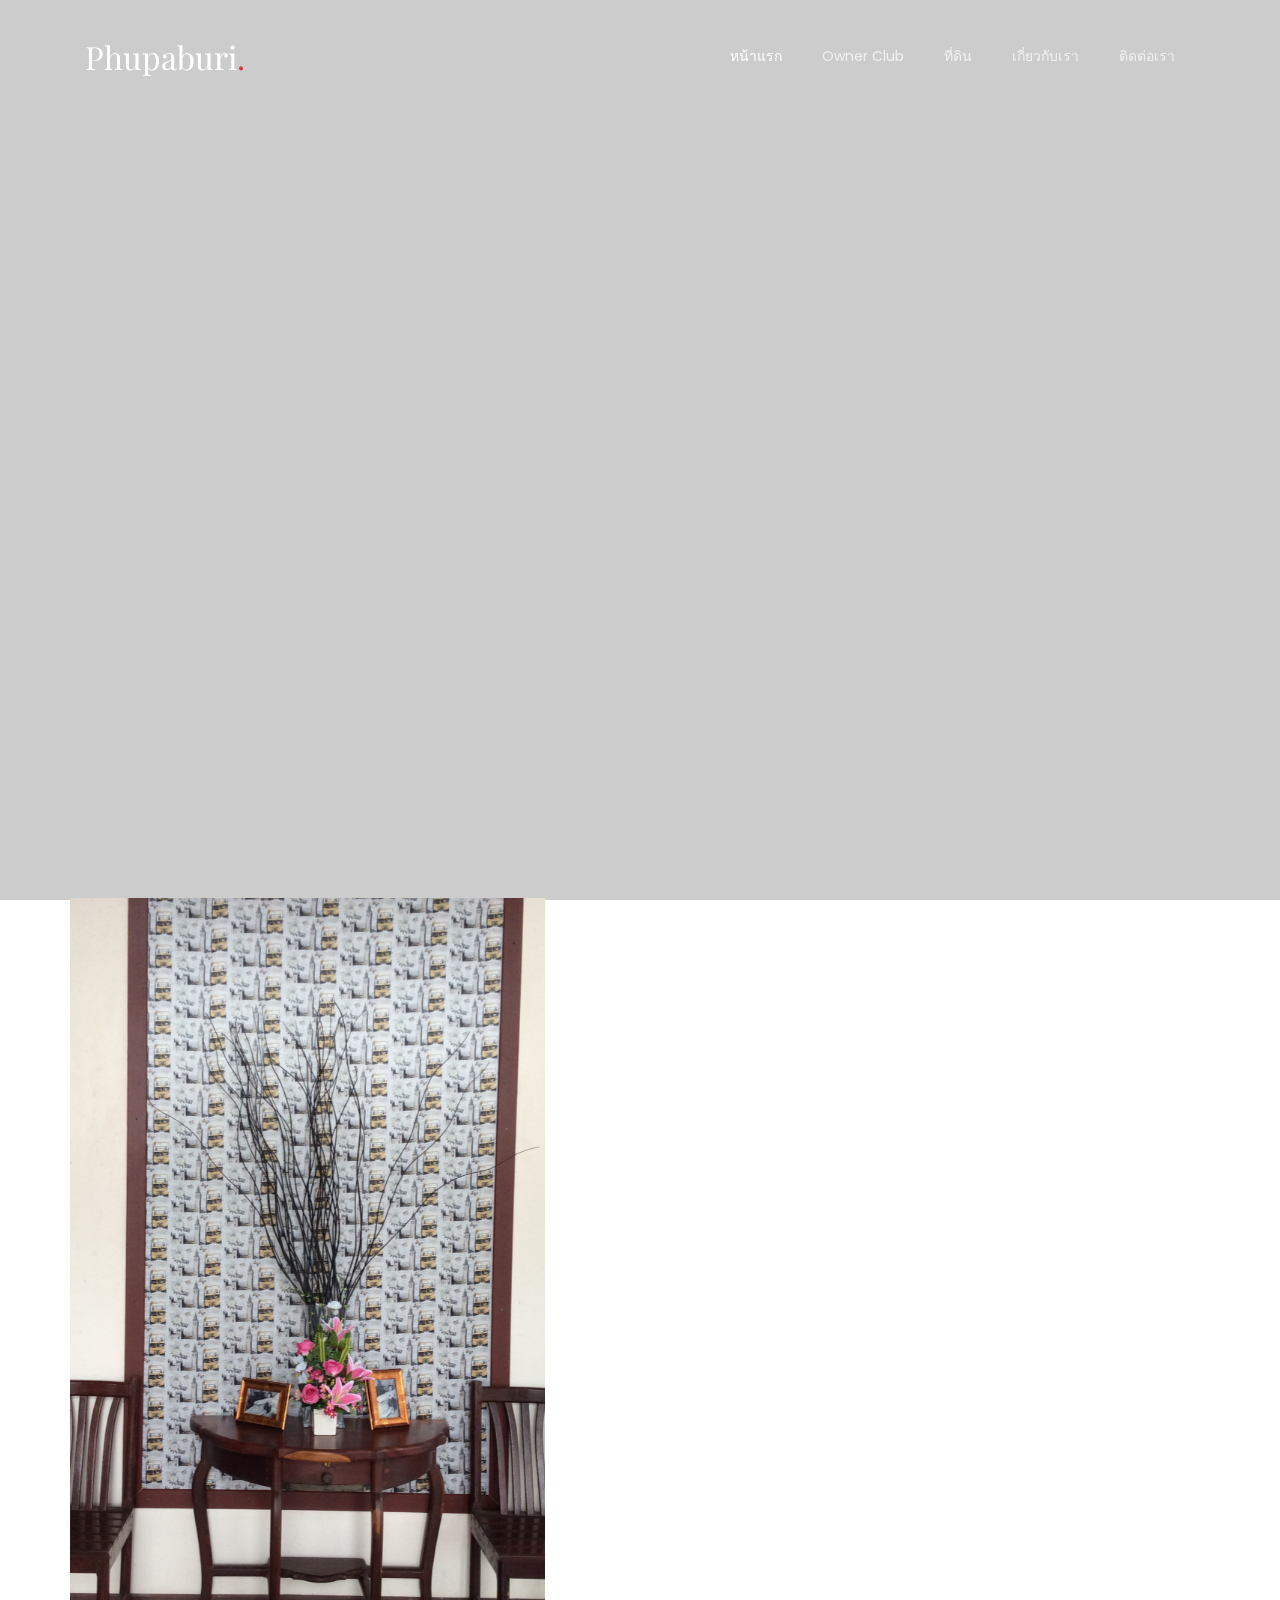
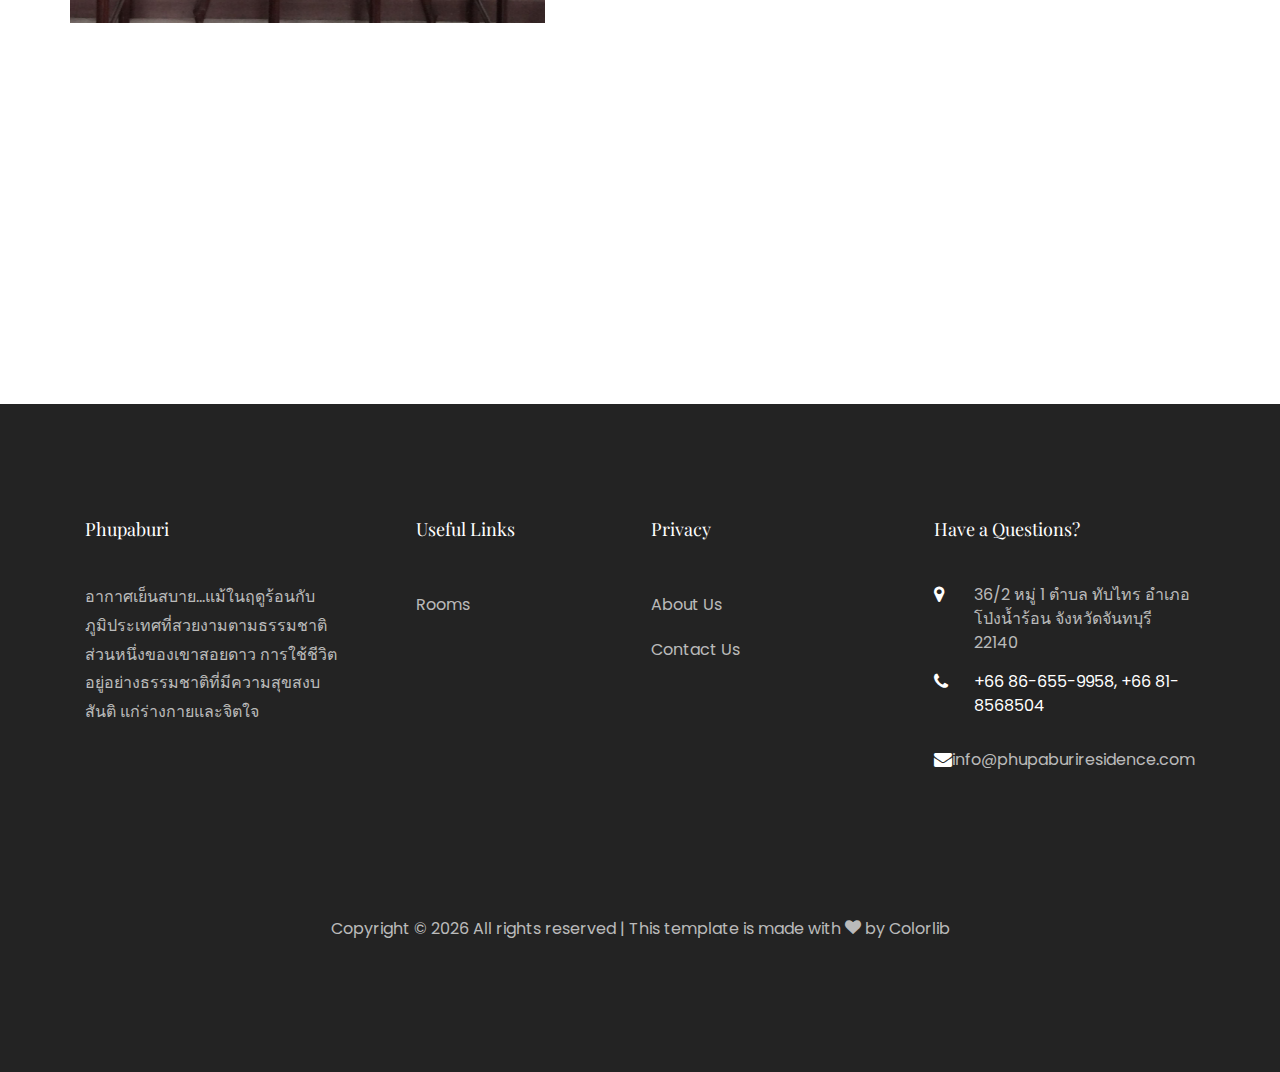
==== index.html @ f41a8471 "club page" ====
﻿<!DOCTYPE html>
<html lang="en">
<head>
    <title>Phupaburi ภูภาบุรี</title>
    <meta charset="utf-8">
    <meta name="viewport" content="width=device-width, initial-scale=1, shrink-to-fit=no">

    <link href="https://fonts.googleapis.com/css?family=Poppins:200,300,400,500,600,700" rel="stylesheet">
    <link href="https://fonts.googleapis.com/css?family=Playfair+Display:400,400i,700,700i" rel="stylesheet">

    <link rel="stylesheet" href="css/open-iconic-bootstrap.min.css">
    <link rel="stylesheet" href="css/animate.css">

    <link rel="stylesheet" href="css/owl.carousel.min.css">
    <link rel="stylesheet" href="css/owl.theme.default.min.css">
    <link rel="stylesheet" href="css/magnific-popup.css">

    <link rel="stylesheet" href="css/aos.css">

    <link rel="stylesheet" href="css/ionicons.min.css">

    <link rel="stylesheet" href="css/bootstrap-datepicker.css">
    <link rel="stylesheet" href="css/jquery.timepicker.css">


    <link rel="stylesheet" href="css/flaticon.css">
    <link rel="stylesheet" href="css/icomoon.css">
    <link rel="stylesheet" href="css/style.css">
</head>
<body>

    <nav class="navbar navbar-expand-lg navbar-dark ftco_navbar bg-dark ftco-navbar-light" id="ftco-navbar">
        <div class="container">
            <!--<a class="navbar-brand" href="index.html">Phupaburi<span class="text-danger">.</span></a>-->
            <a class="text-white h2 mb-0" href="index.html">Phupaburi<span class="text-danger">.</span></a>

            <button class="navbar-toggler" type="button" data-toggle="collapse" data-target="#ftco-nav" aria-controls="ftco-nav" aria-expanded="false" aria-label="Toggle navigation">
                <span class="oi oi-menu"></span> Menu
            </button>

            <div class="collapse navbar-collapse" id="ftco-nav">
                <ul class="navbar-nav ml-auto">
                    <li class="nav-item active"><a href="index.html" class="nav-link">หน้าแรก</a></li>
                    <!--<li class="nav-item"><a href="rooms.html" class="nav-link">Rooms</a></li>-->
                    <!--<li class="nav-item"><a href="restaurant.html" class="nav-link">Restaurant</a></li>-->
                    <!--<li class="nav-item"><a href="restaurant.html" class="nav-link">Restaurant</a></li>-->
                    <li class="nav-item"><a href="club.html" class="nav-link">Owner Club</a></li>
                    <li class="nav-item"><a href="index.html" class="nav-link">ที่ดิน</a></li>
                    <li class="nav-item"><a href="about.html" class="nav-link">เกี่ยวกับเรา</a></li>
                    <!--<li class="nav-item"><a href="blog.html" class="nav-link">Blog</a></li>-->
                    <li class="nav-item"><a href="contact.html" class="nav-link">ติดต่อเรา</a></li>
                </ul>
            </div>
        </div>
    </nav>
    <!-- END nav -->

    <section class="home-slider owl-carousel">
        <div class="slider-item" style="background-image:url(images/phupa/Untitled-4.jpg);">
            <div class="overlay"></div>
            <div class="container">
                <div class="row no-gutters slider-text align-items-center justify-content-center">
                    <div class="col-md-12 ftco-animate text-center">
                        <div class="text mb-5 pb-3">
                            <h1 class="mb-3">Welcome To Phupaburi</h1>
                            <h2>Residence &amp; Lands</h2>
                        </div>
                    </div>
                </div>
            </div>
        </div>

        <div class="slider-item" style="background-image:url(images/phupa/Untitled-7.jpg);">
            <div class="overlay"></div>
            <div class="container">
                <div class="row no-gutters slider-text align-items-center justify-content-center">
                    <div class="col-md-12 ftco-animate text-center">
                        <div class="text mb-5 pb-3">
                            <h1 class="mb-3">Enjoy Natural Landscapes Experience</h1>
                            <h2>Join With Us</h2>
                        </div>
                    </div>
                </div>
            </div>
        </div>

        <!--<div class="slider-item" style="background-image:url(images/phupa/main-biulding.png);">
            <div class="overlay"></div>
            <div class="container">
                <div class="row no-gutters slider-text align-items-center justify-content-center">
                    <div class="col-md-12 ftco-animate text-center">
                        <div class="text mb-5 pb-3">
                            <h1 class="mb-3">Enjoy Natural Landscapes Experience</h1>
                            <h2>Join With Us</h2>
                        </div>
                    </div>
                </div>
            </div>
        </div>-->
    </section>

    <!--<section class="ftco-booking">
        <div class="container">
            <div class="row">
                <div class="col-lg-12">
                    <form action="#" class="booking-form">
                    <div class="row">
                        <div class="col-md-3 d-flex">
                            <div class="form-group p-4 align-self-stretch d-flex align-items-end">
                                <div class="wrap">
                                        <label for="#">Check-in Date</label>
                                        <input type="text" class="form-control checkin_date" placeholder="Check-in date">
                                    </div>
                                </div>
                        </div>
                        <div class="col-md-3 d-flex">
                            <div class="form-group p-4 align-self-stretch d-flex align-items-end">
                                <div class="wrap">
                                        <label for="#">Check-out Date</label>
                                        <input type="text" class="form-control checkout_date" placeholder="Check-out date">
                                </div>
                                </div>
                        </div>
                        <div class="col-md d-flex">
                            <div class="form-group p-4 align-self-stretch d-flex align-items-end">
                                <div class="wrap">
                                    <label for="#">Room</label>
                                    <div class="form-field">
                                        <div class="select-wrap">
                                <div class="icon"><span class="ion-ios-arrow-down"></span></div>
                                <select name="" id="" class="form-control">
                                    <option value="">Suite</option>
                                  <option value="">Family Room</option>
                                  <option value="">Deluxe Room</option>
                                  <option value="">Classic Room</option>
                                  <option value="">Superior Room</option>
                                  <option value="">Luxury Room</option>
                                </select>
                              </div>
                              </div>
                            </div>
                      </div>
                        </div>
                        <div class="col-md d-flex">
                            <div class="form-group p-4 align-self-stretch d-flex align-items-end">
                                <div class="wrap">
                                    <label for="#">Customer</label>
                                    <div class="form-field">
                                        <div class="select-wrap">
                                <div class="icon"><span class="ion-ios-arrow-down"></span></div>
                                <select name="" id="" class="form-control">
                                    <option value="">1 Adult</option>
                                  <option value="">2 Adult</option>
                                  <option value="">3 Adult</option>
                                  <option value="">4 Adult</option>
                                  <option value="">5 Adult</option>
                                  <option value="">6 Adult</option>
                                </select>
                              </div>
                              </div>
                            </div>
                      </div>
                        </div>
                        <div class="col-md d-flex">
                            <div class="form-group d-flex align-self-stretch">
                          <input type="submit" value="Check Availability" class="btn btn-primary py-3 px-4 align-self-stretch">
                        </div>
                        </div>
                    </div>
                </form>
                </div>
            </div>
        </div>
    </section>-->


    <section class="ftco-section ftc-no-pb ftc-no-pt">
        <div class="container">
            <div class="row">
                <div class="col-md-5 p-md-5 img img-2 d-flex justify-content-center align-items-center" style="background-image: url('images/phupa/p_bg_2.jpeg');">
                    <!--<a href="https://vimeo.com/45830194" class="icon popup-vimeo d-flex justify-content-center align-items-center">
                        <span class="icon-play"></span>
                    </a>-->
                </div>
                <div class="col-md-7 py-5 wrap-about pb-md-5 ftco-animate">
                    <div class="heading-section heading-section-wo-line pt-md-5 pl-md-5 mb-5">
                        <div class="ml-md-0">
                            <!--<span class="subheading">Welcome to Phupaburi</span>-->
                            <h2 class="mb-4">Welcome To Phupaburi</h2>
                        </div>
                    </div>
                    <div class="pb-md-5">
                        <p>
                            ภูภาบุรี เรสซิเดนซ์ มีพื้นที่กว่า 300 ไร่ ประกอบไปด้วย
                            1. ส่วนที่ตั้งของห้องพักบ้าน  ซึ่งมีห้องและบ้านหลายแบบให้เลือก คือ
                            ห้องพักแบบแสตนดาร์ด
                            ห้องพักแบบจูเนียร์
                            ห้องพักแบบดีลักซ์และสุพีเรีย
                            บ้านพักแบบสวีท บ้านพักแบบแฟมิลี่
                            บ้านพักแบบคอนเน๊ค
                            พร้อมบริการสระว่ายน้ำ สนามเทนนิส
                            2. ส่วนร้านอาหาร
                            3. ส่วนที่ตั้งของเต๊นท์
                            4. ส่วนที่ตั้งของที่ดินแบ่งขาย
                        </p>
                        <p>
                            Phupaburi Residence situated in Chantaburi province, Thailand, with over 300 acres on the mount top of the part of Khao Soi Dao wildlife sanctuary.
                            Conveniently located just minutes from rafting spots, tropical fruit orchards, golf course, market, hospital, temple, police station, and school.
                            Phupaburi Residence offers:
                            1. Various types of accommodation:
                            ,Standard Rooms
                            ,Junior Rooms
                            ,Deluxe Superior Rooms
                            ,Sweet Houses
                            ,Family Houses
                            ,Connect Houses with On-site facilities: outdoor pool, tennis court
                            2. Restaurant
                            3. Campground
                            4. Land & House for sale
                        </p>

                        <ul class="ftco-social d-flex">
                            <!--<li class="ftco-animate"><a href="#"><span class="icon-twitter"></span></a></li>-->
                            <li class="ftco-animate"><a href="#"><span class="icon-facebook"></span></a></li>
                            <!--<li class="ftco-animate"><a href="#"><span class="icon-google-plus"></span></a></li>
                            <li class="ftco-animate"><a href="#"><span class="icon-instagram"></span></a></li>-->
                        </ul>
                    </div>
                </div>
            </div>
        </div>
    </section>

    <!--<section class="ftco-section">
        <div class="container">
            <div class="row d-flex">
                <div class="col-md-3 d-flex align-self-stretch ftco-animate">
                    <div class="media block-6 services py-4 d-block text-center">
                        <div class="d-flex justify-content-center">
                            <div class="icon d-flex align-items-center justify-content-center">
                                <span class="flaticon-reception-bell"></span>
                            </div>
                        </div>
                        <div class="media-body p-2 mt-2">
                            <h3 class="heading mb-3">25/7 Front Desk</h3>
                            <p>A small river named Duden flows by their place and supplies.</p>
                        </div>
                    </div>
                </div>
                <div class="col-md-3 d-flex align-self-stretch ftco-animate">
                    <div class="media block-6 services py-4 d-block text-center">
                        <div class="d-flex justify-content-center">
                            <div class="icon d-flex align-items-center justify-content-center">
                                <span class="flaticon-serving-dish"></span>
                            </div>
                        </div>
                        <div class="media-body p-2 mt-2">
                            <h3 class="heading mb-3">Restaurant Bar</h3>
                            <p>A small river named Duden flows by their place and supplies.</p>
                        </div>
                    </div>
                </div>
                <div class="col-md-3 d-flex align-sel Searchf-stretch ftco-animate">
                    <div class="media block-6 services py-4 d-block text-center">
                        <div class="d-flex justify-content-center">
                            <div class="icon d-flex align-items-center justify-content-center">
                                <span class="flaticon-car"></span>
                            </div>
                        </div>
                        <div class="media-body p-2 mt-2">
                            <h3 class="heading mb-3">Transfer Services</h3>
                            <p>A small river named Duden flows by their place and supplies.</p>
                        </div>
                    </div>
                </div>
                <div class="col-md-3 d-flex align-self-stretch ftco-animate">
                    <div class="media block-6 services py-4 d-block text-center">
                        <div class="d-flex justify-content-center">
                            <div class="icon d-flex align-items-center justify-content-center">
                                <span class="flaticon-spa"></span>
                            </div>
                        </div>
                        <div class="media-body p-2 mt-2">
                            <h3 class="heading mb-3">Spa Suites</h3>
                            <p>A small river named Duden flows by their place and supplies.</p>
                        </div>
                    </div>
                </div>
            </div>
        </div>
    </section>-->
    <!--<section class="ftco-section bg-light">
        <div class="container">
            <div class="row justify-content-center mb-5 pb-3">
                <div class="col-md-7 heading-section text-center ftco-animate">
                    <h2 class="mb-4">Our Rooms</h2>
                </div>
            </div>
            <div class="row">
                <div class="col-sm col-md-6 col-lg-4 ftco-animate">
                    <div class="room">
                        <a href="rooms.html" class="img d-flex justify-content-center align-items-center" style="background-image: url(images/room-1.jpg);">
                            <div class="icon d-flex justify-content-center align-items-center">
                                <span class="icon-search2"></span>
                            </div>
                        </a>
                        <div class="text p-3 text-center">
                            <h3 class="mb-3"><a href="rooms.html">Suite Room</a></h3>
                            <p><span class="price mr-2">$120.00</span> <span class="per">per night</span></p>
                            <hr>
                            <p class="pt-1"><a href="room-single.html" class="btn-custom">View Room Details <span class="icon-long-arrow-right"></span></a></p>
                        </div>
                    </div>
                </div>
                <div class="col-sm col-md-6 col-lg-4 ftco-animate">
                    <div class="room">
                        <a href="rooms.html" class="img d-flex justify-content-center align-items-center" style="background-image: url(images/room-2.jpg);">
                            <div class="icon d-flex justify-content-center align-items-center">
                                <span class="icon-search2"></span>
                            </div>
                        </a>
                        <div class="text p-3 text-center">
                            <h3 class="mb-3"><a href="rooms.html">Family Room</a></h3>
                            <p><span class="price mr-2">$20.00</span> <span class="per">per night</span></p>
                            <hr>
                            <p class="pt-1"><a href="room-single.html" class="btn-custom">View Room Details <span class="icon-long-arrow-right"></span></a></p>
                        </div>
                    </div>
                </div>
                <div class="col-sm col-md-6 col-lg-4 ftco-animate">
                    <div class="room">
                        <a href="rooms.html" class="img d-flex justify-content-center align-items-center" style="background-image: url(images/room-3.jpg);">
                            <div class="icon d-flex justify-content-center align-items-center">
                                <span class="icon-search2"></span>
                            </div>
                        </a>
                        <div class="text p-3 text-center">
                            <h3 class="mb-3"><a href="rooms.html">Deluxe Room</a></h3>
                            <p><span class="price mr-2">$150.00</span> <span class="per">per night</span></p>
                            <hr>
                            <p class="pt-1"><a href="room-single.html" class="btn-custom">View Room Details <span class="icon-long-arrow-right"></span></a></p>
                        </div>
                    </div>
                </div>
                <div class="col-sm col-md-6 col-lg-4 ftco-animate">
                    <div class="room">
                        <a href="rooms.html" class="img d-flex justify-content-center align-items-center" style="background-image: url(images/room-4.jpg);">
                            <div class="icon d-flex justify-content-center align-items-center">
                                <span class="icon-search2"></span>
                            </div>
                        </a>
                        <div class="text p-3 text-center">
                            <h3 class="mb-3"><a href="rooms.html">Classic Room</a></h3>
                            <p><span class="price mr-2">$130.00</span> <span class="per">per night</span></p>
                            <hr>
                            <p class="pt-1"><a href="room-single.html" class="btn-custom">View Room Details <span class="icon-long-arrow-right"></span></a></p>
                        </div>
                    </div>
                </div>
                <div class="col-sm col-md-6 col-lg-4 ftco-animate">
                    <div class="room">
                        <a href="rooms.html" class="img d-flex justify-content-center align-items-center" style="background-image: url(images/room-5.jpg);">
                            <div class="icon d-flex justify-content-center align-items-center">
                                <span class="icon-search2"></span>
                            </div>
                        </a>
                        <div class="text p-3 text-center">
                            <h3 class="mb-3"><a href="rooms.html">Superior Room</a></h3>
                            <p><span class="price mr-2">$300.00</span> <span class="per">per night</span></p>
                            <hr>
                            <p class="pt-1"><a href="room-single.html" class="btn-custom">View Room Details <span class="icon-long-arrow-right"></span></a></p>
                        </div>
                    </div>
                </div>
                <div class="col-sm col-md-6 col-lg-4 ftco-animate">
                    <div class="room">
                        <a href="rooms.html" class="img d-flex justify-content-center align-items-center" style="background-image: url(images/room-6.jpg);">
                            <div class="icon d-flex justify-content-center align-items-center">
                                <span class="icon-search2"></span>
                            </div>
                        </a>
                        <div class="text p-3 text-center">
                            <h3 class="mb-3"><a href="rooms.html">Luxury Room</a></h3>
                            <p><span class="price mr-2">$500.00</span> <span class="per">per night</span></p>
                            <hr>
                            <p class="pt-1"><a href="room-single.html" class="btn-custom">View Room Details <span class="icon-long-arrow-right"></span></a></p>
                        </div>
                    </div>
                </div>
            </div>
        </div>
    </section>-->
    <!--<section class="ftco-section ftco-counter img" id="section-counter" style="background-image: url(images/bg_1.jpg);">
        <div class="container">
            <div class="row justify-content-center">
                <div class="col-md-10">
                    <div class="row">
                        <div class="col-md-3 d-flex justify-content-center counter-wrap ftco-animate">
                            <div class="block-18 text-center">
                                <div class="text">
                                    <strong class="number" data-number="50000">0</strong>
                                    <span>Happy Guests</span>
                                </div>
                            </div>
                        </div>
                        <div class="col-md-3 d-flex justify-content-center counter-wrap ftco-animate">
                            <div class="block-18 text-center">
                                <div class="text">
                                    <strong class="number" data-number="3000">0</strong>
                                    <span>Rooms</span>
                                </div>
                            </div>
                        </div>
                        <div class="col-md-3 d-flex justify-content-center counter-wrap ftco-animate">
                            <div class="block-18 text-center">
                                <div class="text">
                                    <strong class="number" data-number="1000">0</strong>
                                    <span>Staffs</span>
                                </div>
                            </div>
                        </div>
                        <div class="col-md-3 d-flex justify-content-center counter-wrap ftco-animate">
                            <div class="block-18 text-center">
                                <div class="text">
                                    <strong class="number" data-number="100">0</strong>
                                    <span>Destination</span>
                                </div>
                            </div>
                        </div>
                    </div>
                </div>
            </div>
        </div>
    </section>-->
    <!--<section class="ftco-section testimony-section bg-light">
        <div class="container">
            <div class="row justify-content-center">
                <div class="col-md-8 ftco-animate">
                    <div class="row ftco-animate">
                        <div class="col-md-12">
                            <div class="carousel-testimony owl-carousel ftco-owl">
                                <div class="item">
                                    <div class="testimony-wrap py-4 pb-5">
                                        <div class="user-img mb-4" style="background-image: url(images/person_1.jpg)">
                                            <span class="quote d-flex align-items-center justify-content-center">
                                                <i class="icon-quote-left"></i>
                                            </span>
                                        </div>
                                        <div class="text text-center">
                                            <p class="mb-4">A small river named Duden flows by their place and supplies it with the necessary regelialia. It is a paradisematic country, in which roasted parts of sentences fly into your mouth.</p>
                                            <p class="name">Nathan Smith</p>
                                            <span class="position">Guests</span>
                                        </div>
                                    </div>
                                </div>
                                <div class="item">
                                    <div class="testimony-wrap py-4 pb-5">
                                        <div class="user-img mb-4" style="background-image: url(images/person_2.jpg)">
                                            <span class="quote d-flex align-items-center justify-content-center">
                                                <i class="icon-quote-left"></i>
                                            </span>
                                        </div>
                                        <div class="text text-center">
                                            <p class="mb-4">A small river named Duden flows by their place and supplies it with the necessary regelialia. It is a paradisematic country, in which roasted parts of sentences fly into your mouth.</p>
                                            <p class="name">Nathan Smith</p>
                                            <span class="position">Guests</span>
                                        </div>
                                    </div>
                                </div>
                                <div class="item">
                                    <div class="testimony-wrap py-4 pb-5">
                                        <div class="user-img mb-4" style="background-image: url(images/person_3.jpg)">
                                            <span class="quote d-flex align-items-center justify-content-center">
                                                <i class="icon-quote-left"></i>
                                            </span>
                                        </div>
                                        <div class="text text-center">
                                            <p class="mb-4">A small river named Duden flows by their place and supplies it with the necessary regelialia. It is a paradisematic country, in which roasted parts of sentences fly into your mouth.</p>
                                            <p class="name">Nathan Smith</p>
                                            <span class="position">Guests</span>
                                        </div>
                                    </div>
                                </div>
                                <div class="item">
                                    <div class="testimony-wrap py-4 pb-5">
                                        <div class="user-img mb-4" style="background-image: url(images/person_1.jpg)">
                                            <span class="quote d-flex align-items-center justify-content-center">
                                                <i class="icon-quote-left"></i>
                                            </span>
                                        </div>
                                        <div class="text text-center">
                                            <p class="mb-4">A small river named Duden flows by their place and supplies it with the necessary regelialia. It is a paradisematic country, in which roasted parts of sentences fly into your mouth.</p>
                                            <p class="name">Nathan Smith</p>
                                            <span class="position">Guests</span>
                                        </div>
                                    </div>
                                </div>
                                <div class="item">
                                    <div class="testimony-wrap py-4 pb-5">
                                        <div class="user-img mb-4" style="background-image: url(images/person_1.jpg)">
                                            <span class="quote d-flex align-items-center justify-content-center">
                                                <i class="icon-quote-left"></i>
                                            </span>
                                        </div>
                                        <div class="text text-center">
                                            <p class="mb-4">A small river named Duden flows by their place and supplies it with the necessary regelialia. It is a paradisematic country, in which roasted parts of sentences fly into your mouth.</p>
                                            <p class="name">Nathan Smith</p>
                                            <span class="position">Guests</span>
                                        </div>
                                    </div>
                                </div>
                            </div>
                        </div>
                    </div>
                </div>
            </div>
        </div>
    </section>-->
    <!--<section class="ftco-section">
        <div class="container">
            <div class="row justify-content-center mb-5 pb-3">
                <div class="col-md-7 heading-section text-center ftco-animate">
                    <h2>Recent Blog</h2>
                </div>
            </div>
            <div class="row d-flex">
                <div class="col-md-3 d-flex ftco-animate">
                    <div class="blog-entry align-self-stretch">
                        <a href="blog-single.html" class="block-20" style="background-image: url('images/image_1.jpg');">
                        </a>
                        <div class="text mt-3 d-block">
                            <h3 class="heading mt-3"><a href="#">Even the all-powerful Pointing has no control about the blind texts</a></h3>
                            <div class="meta mb-3">
                                <div><a href="#">Dec 6, 2018</a></div>
                                <div><a href="#">Admin</a></div>
                                <div><a href="#" class="meta-chat"><span class="icon-chat"></span> 3</a></div>
                            </div>
                        </div>
                    </div>
                </div>
                <div class="col-md-3 d-flex ftco-animate">
                    <div class="blog-entry align-self-stretch">
                        <a href="blog-single.html" class="block-20" style="background-image: url('images/image_2.jpg');">
                        </a>
                        <div class="text mt-3">
                            <h3 class="heading mt-3"><a href="#">Even the all-powerful Pointing has no control about the blind texts</a></h3>
                            <div class="meta mb-3">
                                <div><a href="#">Dec 6, 2018</a></div>
                                <div><a href="#">Admin</a></div>
                                <div><a href="#" class="meta-chat"><span class="icon-chat"></span> 3</a></div>
                            </div>
                        </div>
                    </div>
                </div>
                <div class="col-md-3 d-flex ftco-animate">
                    <div class="blog-entry align-self-stretch">
                        <a href="blog-single.html" class="block-20" style="background-image: url('images/image_3.jpg');">
                        </a>
                        <div class="text mt-3">
                            <h3 class="heading mt-3"><a href="#">Even the all-powerful Pointing has no control about the blind texts</a></h3>
                            <div class="meta mb-3">
                                <div><a href="#">Dec 6, 2018</a></div>
                                <div><a href="#">Admin</a></div>
                                <div><a href="#" class="meta-chat"><span class="icon-chat"></span> 3</a></div>
                            </div>
                        </div>
                    </div>
                </div>
                <div class="col-md-3 d-flex ftco-animate">
                    <div class="blog-entry align-self-stretch">
                        <a href="blog-single.html" class="block-20" style="background-image: url('images/image_4.jpg');">
                        </a>
                        <div class="text mt-3">
                            <h3 class="heading mt-3"><a href="#">Even the all-powerful Pointing has no control about the blind texts</a></h3>
                            <div class="meta mb-3">
                                <div><a href="#">Dec 6, 2018</a></div>
                                <div><a href="#">Admin</a></div>
                                <div><a href="#" class="meta-chat"><span class="icon-chat"></span> 3</a></div>
                            </div>
                        </div>
                    </div>
                </div>
            </div>
        </div>
    </section>-->

    <section class="instagram">
        <div class="container-fluid">
            <div class="row no-gutters justify-content-center pb-5">
                <div class="col-md-7 text-center heading-section ftco-animate">
                    <h2><span>Gallary</span></h2>
                </div>
            </div>
            <div class="row no-gutters">
                <div class="col-sm-12 col-md ftco-animate">
                    <a href="images/phupa/gallary1.jpg" class="insta-img image-popup" style="background-image: url(images/phupa/gallary1.jpg);">
                        <div class="icon d-flex justify-content-center">
                            <span class="icon-instagram align-self-center"></span>
                        </div>
                    </a>
                </div>
                <div class="col-sm-12 col-md ftco-animate">
                    <a href="images/phupa/gallary2.png" class="insta-img image-popup" style="background-image: url(images/phupa/gallary2.png);">
                        <div class="icon d-flex justify-content-center">
                            <span class="icon-instagram align-self-center"></span>
                        </div>
                    </a>
                </div>
                <div class="col-sm-12 col-md ftco-animate">
                    <a href="images/phupa/gallary3.png" class="insta-img image-popup" style="background-image: url(images/phupa/gallary3.png);">
                        <div class="icon d-flex justify-content-center">
                            <span class="icon-instagram align-self-center"></span>
                        </div>
                    </a>
                </div>
                <div class="col-sm-12 col-md ftco-animate">
                    <a href="images/phupa/gallary4.jpg" class="insta-img image-popup" style="background-image: url(images/phupa/gallary4.jpg);">
                        <div class="icon d-flex justify-content-center">
                            <span class="icon-instagram align-self-center"></span>
                        </div>
                    </a>
                </div>
                <div class="col-sm-12 col-md ftco-animate">
                    <a href="images/phupa/gallary5.png" class="insta-img image-popup" style="background-image: url(images/phupa/gallary5.png);">
                        <div class="icon d-flex justify-content-center">
                            <span class="icon-instagram align-self-center"></span>
                        </div>
                    </a>
                </div>
            </div>
        </div>
    </section>

    <footer class="ftco-footer ftco-bg-dark ftco-section">
        <div class="container">
            <div class="row mb-5">
                <div class="col-md">
                    <div class="ftco-footer-widget mb-4">
                        <h2 class="ftco-heading-2">Phupaburi</h2>
                        <p>
                            อากาศเย็นสบาย...แม้ในฤดูร้อนกับภูมิประเทศที่สวยงามตามธรรมชาติส่วนหนึ่งของเขาสอยดาว
                            การใช้ชีวิตอยู่อย่างธรรมชาติที่มีความสุขสงบ สันติ แก่ร่างกายและจิตใจ
                        </p>
                        <ul class="ftco-footer-social list-unstyled float-md-left float-lft mt-5">
                            <!--<li class="ftco-animate"><a href="#"><span class="icon-twitter"></span></a></li>-->
                            <li class="ftco-animate"><a href="#"><span class="icon-facebook"></span></a></li>
                            <!--<li class="ftco-animate"><a href="#"><span class="icon-instagram"></span></a></li>-->
                        </ul>
                    </div>
                </div>
                <div class="col-md">
                    <div class="ftco-footer-widget mb-4 ml-md-5">
                        <h2 class="ftco-heading-2">Useful Links</h2>
                        <ul class="list-unstyled">
                            <!--<li><a href="#" class="py-2 d-block">Blog</a></li>-->
                            <li><a href="#" class="py-2 d-block">Rooms</a></li>
                            <!--<li><a href="#" class="py-2 d-block">Amenities</a></li>
                            <li><a href="#" class="py-2 d-block">Gift Card</a></li>-->
                        </ul>
                    </div>
                </div>
                <div class="col-md">
                    <div class="ftco-footer-widget mb-4">
                        <h2 class="ftco-heading-2">Privacy</h2>
                        <ul class="list-unstyled">
                            <!--<li><a href="#" class="py-2 d-block">Career</a></li>-->
                            <li><a href="#" class="py-2 d-block">About Us</a></li>
                            <li><a href="#" class="py-2 d-block">Contact Us</a></li>
                            <!--<li><a href="#" class="py-2 d-block">Services</a></li>-->
                        </ul>
                    </div>
                </div>
                <div class="col-md">
                    <div class="ftco-footer-widget mb-4">
                        <h2 class="ftco-heading-2">Have a Questions?</h2>
                        <div class="block-23 mb-3">
                            <ul>
                                <li><span class="icon icon-map-marker"></span><span class="text"> 36/2 หมู่ 1 ตำบล ทับไทร อำเภอโป่งน้ำร้อน จังหวัดจันทบุรี 22140</span></li>
                                <li><a href="#"><span class="icon icon-phone"></span><span class="text">+66 86-655-9958, +66 81-8568504</span></a></li>
                                <li><span class="icon icon-envelope"></span><span class="text"> info@phupaburiresidence.com</span></li>
                            </ul>
                        </div>
                    </div>
                </div>
            </div>
            <div class="row">
                <div class="col-md-12 text-center">

                    <p>
                        <!-- Link back to Colorlib can't be removed. Template is licensed under CC BY 3.0. -->
                        Copyright &copy;
                        <script>document.write(new Date().getFullYear());</script> All rights reserved | This template is made with <i class="icon-heart color-danger" aria-hidden="true"></i> by <a href="https://colorlib.com" target="_blank">Colorlib</a>
                        <!-- Link back to Colorlib can't be removed. Template is licensed under CC BY 3.0. -->
                    </p>
                </div>
            </div>
        </div>
    </footer>



    <!-- loader -->
    <div id="ftco-loader" class="show fullscreen"><svg class="circular" width="48px" height="48px"><circle class="path-bg" cx="24" cy="24" r="22" fill="none" stroke-width="4" stroke="#eeeeee" /><circle class="path" cx="24" cy="24" r="22" fill="none" stroke-width="4" stroke-miterlimit="10" stroke="#F96D00" /></svg></div>


    <script src="js/jquery.min.js"></script>
    <script src="js/jquery-migrate-3.0.1.min.js"></script>
    <script src="js/popper.min.js"></script>
    <script src="js/bootstrap.min.js"></script>
    <script src="js/jquery.easing.1.3.js"></script>
    <script src="js/jquery.waypoints.min.js"></script>
    <script src="js/jquery.stellar.min.js"></script>
    <script src="js/owl.carousel.min.js"></script>
    <script src="js/jquery.magnific-popup.min.js"></script>
    <script src="js/aos.js"></script>
    <script src="js/jquery.animateNumber.min.js"></script>
    <script src="js/bootstrap-datepicker.js"></script>
    <!--<script src="js/jquery.timepicker.min.js"></script>-->
    <script src="js/scrollax.min.js"></script>
    <!--<script src="https://maps.googleapis.com/maps/api/js?key=AIzaSyBVWaKrjvy3MaE7SQ74_uJiULgl1JY0H2s&sensor=false"></script>
    <script src="js/google-map.js"></script>-->
    <script src="js/main.js"></script>

</body>
</html>
---- css/flaticon.css ----
/*
  	Flaticon icon font: Flaticon
  	Creation date: 12/08/2018 13:24
  	*/


@font-face {
  font-family: "Flaticon";
  src: url("../fonts/flaticon/font/Flaticon.eot");
  src: url("../fonts/flaticon/font/Flaticon.eot?#iefix") format("embedded-opentype"),
       url("../fonts/flaticon/font/Flaticon.woff") format("woff"),
       url("../fonts/flaticon/font/Flaticon.ttf") format("truetype"),
       url("../fonts/flaticon/font/Flaticon.svg#Flaticon") format("svg");
  font-weight: normal;
  font-style: normal;
}

@media screen and (-webkit-min-device-pixel-ratio:0) {
  @font-face {
    font-family: "Flaticon";
    src: url("../fonts/flaticon/font/Flaticon.svg#Flaticon") format("svg");
  }
}

[class^="flaticon-"]:before, [class*=" flaticon-"]:before,
[class^="flaticon-"]:after, [class*=" flaticon-"]:after {   
  font-family: Flaticon;
  font-style: normal;
  font-weight: normal;
  font-variant: normal;
  text-transform: none;
  line-height: 1;

  /* Better Font Rendering =========== */
  -webkit-font-smoothing: antialiased;
  -moz-osx-font-smoothing: grayscale;
}

.flaticon-reception-bell:before { content: "\f100"; }
.flaticon-car:before { content: "\f101"; }
.flaticon-spa:before { content: "\f102"; }
.flaticon-serving-dish:before { content: "\f103"; }
---- css/icomoon.css ----
@font-face {
  font-family: 'icomoon';
  src:  url('../fonts/icomoon/icomoon.eot?6tt51o');
  src:  url('../fonts/icomoon/icomoon.eot?6tt51o#iefix') format('embedded-opentype'),
    url('../fonts/icomoon/icomoon.ttf?6tt51o') format('truetype'),
    url('../fonts/icomoon/icomoon.woff?6tt51o') format('woff'),
    url('../fonts/icomoon/icomoon.svg?6tt51o#icomoon') format('svg');
  font-weight: normal;
  font-style: normal;
}

[class^="icon-"], [class*=" icon-"] {
  /* use !important to prevent issues with browser extensions that change fonts */
  font-family: 'icomoon' !important;
  speak: none;
  font-style: normal;
  font-weight: normal;
  font-variant: normal;
  text-transform: none;
  line-height: 1;

  /* Better Font Rendering =========== */
  -webkit-font-smoothing: antialiased;
  -moz-osx-font-smoothing: grayscale;
}

.icon-asterisk:before {
  content: "\f069";
}
.icon-plus:before {
  content: "\f067";
}
.icon-question:before {
  content: "\f128";
}
.icon-minus:before {
  content: "\f068";
}
.icon-glass:before {
  content: "\f000";
}
.icon-music:before {
  content: "\f001";
}
.icon-search:before {
  content: "\f002";
}
.icon-envelope-o:before {
  content: "\f003";
}
.icon-heart:before {
  content: "\f004";
}
.icon-star:before {
  content: "\f005";
}
.icon-star-o:before {
  content: "\f006";
}
.icon-user:before {
  content: "\f007";
}
.icon-film:before {
  content: "\f008";
}
.icon-th-large:before {
  content: "\f009";
}
.icon-th:before {
  content: "\f00a";
}
.icon-th-list:before {
  content: "\f00b";
}
.icon-check:before {
  content: "\f00c";
}
.icon-close:before {
  content: "\f00d";
}
.icon-remove:before {
  content: "\f00d";
}
.icon-times:before {
  content: "\f00d";
}
.icon-search-plus:before {
  content: "\f00e";
}
.icon-search-minus:before {
  content: "\f010";
}
.icon-power-off:before {
  content: "\f011";
}
.icon-signal:before {
  content: "\f012";
}
.icon-cog:before {
  content: "\f013";
}
.icon-gear:before {
  content: "\f013";
}
.icon-trash-o:before {
  content: "\f014";
}
.icon-home:before {
  content: "\f015";
}
.icon-file-o:before {
  content: "\f016";
}
.icon-clock-o:before {
  content: "\f017";
}
.icon-road:before {
  content: "\f018";
}
.icon-download:before {
  content: "\f019";
}
.icon-arrow-circle-o-down:before {
  content: "\f01a";
}
.icon-arrow-circle-o-up:before {
  content: "\f01b";
}
.icon-inbox:before {
  content: "\f01c";
}
.icon-play-circle-o:before {
  content: "\f01d";
}
.icon-repeat:before {
  content: "\f01e";
}
.icon-rotate-right:before {
  content: "\f01e";
}
.icon-refresh:before {
  content: "\f021";
}
.icon-list-alt:before {
  content: "\f022";
}
.icon-lock:before {
  content: "\f023";
}
.icon-flag:before {
  content: "\f024";
}
.icon-headphones:before {
  content: "\f025";
}
.icon-volume-off:before {
  content: "\f026";
}
.icon-volume-down:before {
  content: "\f027";
}
.icon-volume-up:before {
  content: "\f028";
}
.icon-qrcode:before {
  content: "\f029";
}
.icon-barcode:before {
  content: "\f02a";
}
.icon-tag:before {
  content: "\f02b";
}
.icon-tags:before {
  content: "\f02c";
}
.icon-book:before {
  content: "\f02d";
}
.icon-bookmark:before {
  content: "\f02e";
}
.icon-print:before {
  content: "\f02f";
}
.icon-camera:before {
  content: "\f030";
}
.icon-font:before {
  content: "\f031";
}
.icon-bold:before {
  content: "\f032";
}
.icon-italic:before {
  content: "\f033";
}
.icon-text-height:before {
  content: "\f034";
}
.icon-text-width:before {
  content: "\f035";
}
.icon-align-left:before {
  content: "\f036";
}
.icon-align-center:before {
  content: "\f037";
}
.icon-align-right:before {
  content: "\f038";
}
.icon-align-justify:before {
  content: "\f039";
}
.icon-list:before {
  content: "\f03a";
}
.icon-dedent:before {
  content: "\f03b";
}
.icon-outdent:before {
  content: "\f03b";
}
.icon-indent:before {
  content: "\f03c";
}
.icon-video-camera:before {
  content: "\f03d";
}
.icon-image:before {
  content: "\f03e";
}
.icon-photo:before {
  content: "\f03e";
}
.icon-picture-o:before {
  content: "\f03e";
}
.icon-pencil:before {
  content: "\f040";
}
.icon-map-marker:before {
  content: "\f041";
}
.icon-adjust:before {
  content: "\f042";
}
.icon-tint:before {
  content: "\f043";
}
.icon-edit:before {
  content: "\f044";
}
.icon-pencil-square-o:before {
  content: "\f044";
}
.icon-share-square-o:before {
  content: "\f045";
}
.icon-check-square-o:before {
  content: "\f046";
}
.icon-arrows:before {
  content: "\f047";
}
.icon-step-backward:before {
  content: "\f048";
}
.icon-fast-backward:before {
  content: "\f049";
}
.icon-backward:before {
  content: "\f04a";
}
.icon-play:before {
  content: "\f04b";
}
.icon-pause:before {
  content: "\f04c";
}
.icon-stop:before {
  content: "\f04d";
}
.icon-forward:before {
  content: "\f04e";
}
.icon-fast-forward:before {
  content: "\f050";
}
.icon-step-forward:before {
  content: "\f051";
}
.icon-eject:before {
  content: "\f052";
}
.icon-chevron-left:before {
  content: "\f053";
}
.icon-chevron-right:before {
  content: "\f054";
}
.icon-plus-circle:before {
  content: "\f055";
}
.icon-minus-circle:before {
  content: "\f056";
}
.icon-times-circle:before {
  content: "\f057";
}
.icon-check-circle:before {
  content: "\f058";
}
.icon-question-circle:before {
  content: "\f059";
}
.icon-info-circle:before {
  content: "\f05a";
}
.icon-crosshairs:before {
  content: "\f05b";
}
.icon-times-circle-o:before {
  content: "\f05c";
}
.icon-check-circle-o:before {
  content: "\f05d";
}
.icon-ban:before {
  content: "\f05e";
}
.icon-arrow-left:before {
  content: "\f060";
}
.icon-arrow-right:before {
  content: "\f061";
}
.icon-arrow-up:before {
  content: "\f062";
}
.icon-arrow-down:before {
  content: "\f063";
}
.icon-mail-forward:before {
  content: "\f064";
}
.icon-share:before {
  content: "\f064";
}
.icon-expand:before {
  content: "\f065";
}
.icon-compress:before {
  content: "\f066";
}
.icon-exclamation-circle:before {
  content: "\f06a";
}
.icon-gift:before {
  content: "\f06b";
}
.icon-leaf:before {
  content: "\f06c";
}
.icon-fire:before {
  content: "\f06d";
}
.icon-eye:before {
  content: "\f06e";
}
.icon-eye-slash:before {
  content: "\f070";
}
.icon-exclamation-triangle:before {
  content: "\f071";
}
.icon-warning:before {
  content: "\f071";
}
.icon-plane:before {
  content: "\f072";
}
.icon-calendar:before {
  content: "\f073";
}
.icon-random:before {
  content: "\f074";
}
.icon-comment:before {
  content: "\f075";
}
.icon-magnet:before {
  content: "\f076";
}
.icon-chevron-up:before {
  content: "\f077";
}
.icon-chevron-down:before {
  content: "\f078";
}
.icon-retweet:before {
  content: "\f079";
}
.icon-shopping-cart:before {
  content: "\f07a";
}
.icon-folder:before {
  content: "\f07b";
}
.icon-folder-open:before {
  content: "\f07c";
}
.icon-arrows-v:before {
  content: "\f07d";
}
.icon-arrows-h:before {
  content: "\f07e";
}
.icon-bar-chart:before {
  content: "\f080";
}
.icon-bar-chart-o:before {
  content: "\f080";
}
.icon-twitter-square:before {
  content: "\f081";
}
.icon-facebook-square:before {
  content: "\f082";
}
.icon-camera-retro:before {
  content: "\f083";
}
.icon-key:before {
  content: "\f084";
}
.icon-cogs:before {
  content: "\f085";
}
.icon-gears:before {
  content: "\f085";
}
.icon-comments:before {
  content: "\f086";
}
.icon-thumbs-o-up:before {
  content: "\f087";
}
.icon-thumbs-o-down:before {
  content: "\f088";
}
.icon-star-half:before {
  content: "\f089";
}
.icon-heart-o:before {
  content: "\f08a";
}
.icon-sign-out:before {
  content: "\f08b";
}
.icon-linkedin-square:before {
  content: "\f08c";
}
.icon-thumb-tack:before {
  content: "\f08d";
}
.icon-external-link:before {
  content: "\f08e";
}
.icon-sign-in:before {
  content: "\f090";
}
.icon-trophy:before {
  content: "\f091";
}
.icon-github-square:before {
  content: "\f092";
}
.icon-upload:before {
  content: "\f093";
}
.icon-lemon-o:before {
  content: "\f094";
}
.icon-phone:before {
  content: "\f095";
}
.icon-square-o:before {
  content: "\f096";
}
.icon-bookmark-o:before {
  content: "\f097";
}
.icon-phone-square:before {
  content: "\f098";
}
.icon-twitter:before {
  content: "\f099";
}
.icon-facebook:before {
  content: "\f09a";
}
.icon-facebook-f:before {
  content: "\f09a";
}
.icon-github:before {
  content: "\f09b";
}
.icon-unlock:before {
  content: "\f09c";
}
.icon-credit-card:before {
  content: "\f09d";
}
.icon-feed:before {
  content: "\f09e";
}
.icon-rss:before {
  content: "\f09e";
}
.icon-hdd-o:before {
  content: "\f0a0";
}
.icon-bullhorn:before {
  content: "\f0a1";
}
.icon-bell-o:before {
  content: "\f0a2";
}
.icon-certificate:before {
  content: "\f0a3";
}
.icon-hand-o-right:before {
  content: "\f0a4";
}
.icon-hand-o-left:before {
  content: "\f0a5";
}
.icon-hand-o-up:before {
  content: "\f0a6";
}
.icon-hand-o-down:before {
  content: "\f0a7";
}
.icon-arrow-circle-left:before {
  content: "\f0a8";
}
.icon-arrow-circle-right:before {
  content: "\f0a9";
}
.icon-arrow-circle-up:before {
  content: "\f0aa";
}
.icon-arrow-circle-down:before {
  content: "\f0ab";
}
.icon-globe:before {
  content: "\f0ac";
}
.icon-wrench:before {
  content: "\f0ad";
}
.icon-tasks:before {
  content: "\f0ae";
}
.icon-filter:before {
  content: "\f0b0";
}
.icon-briefcase:before {
  content: "\f0b1";
}
.icon-arrows-alt:before {
  content: "\f0b2";
}
.icon-group:before {
  content: "\f0c0";
}
.icon-users:before {
  content: "\f0c0";
}
.icon-chain:before {
  content: "\f0c1";
}
.icon-link:before {
  content: "\f0c1";
}
.icon-cloud:before {
  content: "\f0c2";
}
.icon-flask:before {
  content: "\f0c3";
}
.icon-cut:before {
  content: "\f0c4";
}
.icon-scissors:before {
  content: "\f0c4";
}
.icon-copy:before {
  content: "\f0c5";
}
.icon-files-o:before {
  content: "\f0c5";
}
.icon-paperclip:before {
  content: "\f0c6";
}
.icon-floppy-o:before {
  content: "\f0c7";
}
.icon-save:before {
  content: "\f0c7";
}
.icon-square:before {
  content: "\f0c8";
}
.icon-bars:before {
  content: "\f0c9";
}
.icon-navicon:before {
  content: "\f0c9";
}
.icon-reorder:before {
  content: "\f0c9";
}
.icon-list-ul:before {
  content: "\f0ca";
}
.icon-list-ol:before {
  content: "\f0cb";
}
.icon-strikethrough:before {
  content: "\f0cc";
}
.icon-underline:before {
  content: "\f0cd";
}
.icon-table:before {
  content: "\f0ce";
}
.icon-magic:before {
  content: "\f0d0";
}
.icon-truck:before {
  content: "\f0d1";
}
.icon-pinterest:before {
  content: "\f0d2";
}
.icon-pinterest-square:before {
  content: "\f0d3";
}
.icon-google-plus-square:before {
  content: "\f0d4";
}
.icon-google-plus:before {
  content: "\f0d5";
}
.icon-money:before {
  content: "\f0d6";
}
.icon-caret-down:before {
  content: "\f0d7";
}
.icon-caret-up:before {
  content: "\f0d8";
}
.icon-caret-left:before {
  content: "\f0d9";
}
.icon-caret-right:before {
  content: "\f0da";
}
.icon-columns:before {
  content: "\f0db";
}
.icon-sort:before {
  content: "\f0dc";
}
.icon-unsorted:before {
  content: "\f0dc";
}
.icon-sort-desc:before {
  content: "\f0dd";
}
.icon-sort-down:before {
  content: "\f0dd";
}
.icon-sort-asc:before {
  content: "\f0de";
}
.icon-sort-up:before {
  content: "\f0de";
}
.icon-envelope:before {
  content: "\f0e0";
}
.icon-linkedin:before {
  content: "\f0e1";
}
.icon-rotate-left:before {
  content: "\f0e2";
}
.icon-undo:before {
  content: "\f0e2";
}
.icon-gavel:before {
  content: "\f0e3";
}
.icon-legal:before {
  content: "\f0e3";
}
.icon-dashboard:before {
  content: "\f0e4";
}
.icon-tachometer:before {
  content: "\f0e4";
}
.icon-comment-o:before {
  content: "\f0e5";
}
.icon-comments-o:before {
  content: "\f0e6";
}
.icon-bolt:before {
  content: "\f0e7";
}
.icon-flash:before {
  content: "\f0e7";
}
.icon-sitemap:before {
  content: "\f0e8";
}
.icon-umbrella:before {
  content: "\f0e9";
}
.icon-clipboard:before {
  content: "\f0ea";
}
.icon-paste:before {
  content: "\f0ea";
}
.icon-lightbulb-o:before {
  content: "\f0eb";
}
.icon-exchange:before {
  content: "\f0ec";
}
.icon-cloud-download:before {
  content: "\f0ed";
}
.icon-cloud-upload:before {
  content: "\f0ee";
}
.icon-user-md:before {
  content: "\f0f0";
}
.icon-stethoscope:before {
  content: "\f0f1";
}
.icon-suitcase:before {
  content: "\f0f2";
}
.icon-bell:before {
  content: "\f0f3";
}
.icon-coffee:before {
  content: "\f0f4";
}
.icon-cutlery:before {
  content: "\f0f5";
}
.icon-file-text-o:before {
  content: "\f0f6";
}
.icon-building-o:before {
  content: "\f0f7";
}
.icon-hospital-o:before {
  content: "\f0f8";
}
.icon-ambulance:before {
  content: "\f0f9";
}
.icon-medkit:before {
  content: "\f0fa";
}
.icon-fighter-jet:before {
  content: "\f0fb";
}
.icon-beer:before {
  content: "\f0fc";
}
.icon-h-square:before {
  content: "\f0fd";
}
.icon-plus-square:before {
  content: "\f0fe";
}
.icon-angle-double-left:before {
  content: "\f100";
}
.icon-angle-double-right:before {
  content: "\f101";
}
.icon-angle-double-up:before {
  content: "\f102";
}
.icon-angle-double-down:before {
  content: "\f103";
}
.icon-angle-left:before {
  content: "\f104";
}
.icon-angle-right:before {
  content: "\f105";
}
.icon-angle-up:before {
  content: "\f106";
}
.icon-angle-down:before {
  content: "\f107";
}
.icon-desktop:before {
  content: "\f108";
}
.icon-laptop:before {
  content: "\f109";
}
.icon-tablet:before {
  content: "\f10a";
}
.icon-mobile:before {
  content: "\f10b";
}
.icon-mobile-phone:before {
  content: "\f10b";
}
.icon-circle-o:before {
  content: "\f10c";
}
.icon-quote-left:before {
  content: "\f10d";
}
.icon-quote-right:before {
  content: "\f10e";
}
.icon-spinner:before {
  content: "\f110";
}
.icon-circle:before {
  content: "\f111";
}
.icon-mail-reply:before {
  content: "\f112";
}
.icon-reply:before {
  content: "\f112";
}
.icon-github-alt:before {
  content: "\f113";
}
.icon-folder-o:before {
  content: "\f114";
}
.icon-folder-open-o:before {
  content: "\f115";
}
.icon-smile-o:before {
  content: "\f118";
}
.icon-frown-o:before {
  content: "\f119";
}
.icon-meh-o:before {
  content: "\f11a";
}
.icon-gamepad:before {
  content: "\f11b";
}
.icon-keyboard-o:before {
  content: "\f11c";
}
.icon-flag-o:before {
  content: "\f11d";
}
.icon-flag-checkered:before {
  content: "\f11e";
}
.icon-terminal:before {
  content: "\f120";
}
.icon-code:before {
  content: "\f121";
}
.icon-mail-reply-all:before {
  content: "\f122";
}
.icon-reply-all:before {
  content: "\f122";
}
.icon-star-half-empty:before {
  content: "\f123";
}
.icon-star-half-full:before {
  content: "\f123";
}
.icon-star-half-o:before {
  content: "\f123";
}
.icon-location-arrow:before {
  content: "\f124";
}
.icon-crop:before {
  content: "\f125";
}
.icon-code-fork:before {
  content: "\f126";
}
.icon-chain-broken:before {
  content: "\f127";
}
.icon-unlink:before {
  content: "\f127";
}
.icon-info:before {
  content: "\f129";
}
.icon-exclamation:before {
  content: "\f12a";
}
.icon-superscript:before {
  content: "\f12b";
}
.icon-subscript:before {
  content: "\f12c";
}
.icon-eraser:before {
  content: "\f12d";
}
.icon-puzzle-piece:before {
  content: "\f12e";
}
.icon-microphone:before {
  content: "\f130";
}
.icon-microphone-slash:before {
  content: "\f131";
}
.icon-shield:before {
  content: "\f132";
}
.icon-calendar-o:before {
  content: "\f133";
}
.icon-fire-extinguisher:before {
  content: "\f134";
}
.icon-rocket:before {
  content: "\f135";
}
.icon-maxcdn:before {
  content: "\f136";
}
.icon-chevron-circle-left:before {
  content: "\f137";
}
.icon-chevron-circle-right:before {
  content: "\f138";
}
.icon-chevron-circle-up:before {
  content: "\f139";
}
.icon-chevron-circle-down:before {
  content: "\f13a";
}
.icon-html5:before {
  content: "\f13b";
}
.icon-css3:before {
  content: "\f13c";
}
.icon-anchor:before {
  content: "\f13d";
}
.icon-unlock-alt:before {
  content: "\f13e";
}
.icon-bullseye:before {
  content: "\f140";
}
.icon-ellipsis-h:before {
  content: "\f141";
}
.icon-ellipsis-v:before {
  content: "\f142";
}
.icon-rss-square:before {
  content: "\f143";
}
.icon-play-circle:before {
  content: "\f144";
}
.icon-ticket:before {
  content: "\f145";
}
.icon-minus-square:before {
  content: "\f146";
}
.icon-minus-square-o:before {
  content: "\f147";
}
.icon-level-up:before {
  content: "\f148";
}
.icon-level-down:before {
  content: "\f149";
}
.icon-check-square:before {
  content: "\f14a";
}
.icon-pencil-square:before {
  content: "\f14b";
}
.icon-external-link-square:before {
  content: "\f14c";
}
.icon-share-square:before {
  content: "\f14d";
}
.icon-compass:before {
  content: "\f14e";
}
.icon-caret-square-o-down:before {
  content: "\f150";
}
.icon-toggle-down:before {
  content: "\f150";
}
.icon-caret-square-o-up:before {
  content: "\f151";
}
.icon-toggle-up:before {
  content: "\f151";
}
.icon-caret-square-o-right:before {
  content: "\f152";
}
.icon-toggle-right:before {
  content: "\f152";
}
.icon-eur:before {
  content: "\f153";
}
.icon-euro:before {
  content: "\f153";
}
.icon-gbp:before {
  content: "\f154";
}
.icon-dollar:before {
  content: "\f155";
}
.icon-usd:before {
  content: "\f155";
}
.icon-inr:before {
  content: "\f156";
}
.icon-rupee:before {
  content: "\f156";
}
.icon-cny:before {
  content: "\f157";
}
.icon-jpy:before {
  content: "\f157";
}
.icon-rmb:before {
  content: "\f157";
}
.icon-yen:before {
  content: "\f157";
}
.icon-rouble:before {
  content: "\f158";
}
.icon-rub:before {
  content: "\f158";
}
.icon-ruble:before {
  content: "\f158";
}
.icon-krw:before {
  content: "\f159";
}
.icon-won:before {
  content: "\f159";
}
.icon-bitcoin:before {
  content: "\f15a";
}
.icon-btc:before {
  content: "\f15a";
}
.icon-file:before {
  content: "\f15b";
}
.icon-file-text:before {
  content: "\f15c";
}
.icon-sort-alpha-asc:before {
  content: "\f15d";
}
.icon-sort-alpha-desc:before {
  content: "\f15e";
}
.icon-sort-amount-asc:before {
  content: "\f160";
}
.icon-sort-amount-desc:before {
  content: "\f161";
}
.icon-sort-numeric-asc:before {
  content: "\f162";
}
.icon-sort-numeric-desc:before {
  content: "\f163";
}
.icon-thumbs-up:before {
  content: "\f164";
}
.icon-thumbs-down:before {
  content: "\f165";
}
.icon-youtube-square:before {
  content: "\f166";
}
.icon-youtube:before {
  content: "\f167";
}
.icon-xing:before {
  content: "\f168";
}
.icon-xing-square:before {
  content: "\f169";
}
.icon-youtube-play:before {
  content: "\f16a";
}
.icon-dropbox:before {
  content: "\f16b";
}
.icon-stack-overflow:before {
  content: "\f16c";
}
.icon-instagram:before {
  content: "\f16d";
}
.icon-flickr:before {
  content: "\f16e";
}
.icon-adn:before {
  content: "\f170";
}
.icon-bitbucket:before {
  content: "\f171";
}
.icon-bitbucket-square:before {
  content: "\f172";
}
.icon-tumblr:before {
  content: "\f173";
}
.icon-tumblr-square:before {
  content: "\f174";
}
.icon-long-arrow-down:before {
  content: "\f175";
}
.icon-long-arrow-up:before {
  content: "\f176";
}
.icon-long-arrow-left:before {
  content: "\f177";
}
.icon-long-arrow-right:before {
  content: "\f178";
}
.icon-apple:before {
  content: "\f179";
}
.icon-windows:before {
  content: "\f17a";
}
.icon-android:before {
  content: "\f17b";
}
.icon-linux:before {
  content: "\f17c";
}
.icon-dribbble:before {
  content: "\f17d";
}
.icon-skype:before {
  content: "\f17e";
}
.icon-foursquare:before {
  content: "\f180";
}
.icon-trello:before {
  content: "\f181";
}
.icon-female:before {
  content: "\f182";
}
.icon-male:before {
  content: "\f183";
}
.icon-gittip:before {
  content: "\f184";
}
.icon-gratipay:before {
  content: "\f184";
}
.icon-sun-o:before {
  content: "\f185";
}
.icon-moon-o:before {
  content: "\f186";
}
.icon-archive:before {
  content: "\f187";
}
.icon-bug:before {
  content: "\f188";
}
.icon-vk:before {
  content: "\f189";
}
.icon-weibo:before {
  content: "\f18a";
}
.icon-renren:before {
  content: "\f18b";
}
.icon-pagelines:before {
  content: "\f18c";
}
.icon-stack-exchange:before {
  content: "\f18d";
}
.icon-arrow-circle-o-right:before {
  content: "\f18e";
}
.icon-arrow-circle-o-left:before {
  content: "\f190";
}
.icon-caret-square-o-left:before {
  content: "\f191";
}
.icon-toggle-left:before {
  content: "\f191";
}
.icon-dot-circle-o:before {
  content: "\f192";
}
.icon-wheelchair:before {
  content: "\f193";
}
.icon-vimeo-square:before {
  content: "\f194";
}
.icon-try:before {
  content: "\f195";
}
.icon-turkish-lira:before {
  content: "\f195";
}
.icon-plus-square-o:before {
  content: "\f196";
}
.icon-space-shuttle:before {
  content: "\f197";
}
.icon-slack:before {
  content: "\f198";
}
.icon-envelope-square:before {
  content: "\f199";
}
.icon-wordpress:before {
  content: "\f19a";
}
.icon-openid:before {
  content: "\f19b";
}
.icon-bank:before {
  content: "\f19c";
}
.icon-institution:before {
  content: "\f19c";
}
.icon-university:before {
  content: "\f19c";
}
.icon-graduation-cap:before {
  content: "\f19d";
}
.icon-mortar-board:before {
  content: "\f19d";
}
.icon-yahoo:before {
  content: "\f19e";
}
.icon-google:before {
  content: "\f1a0";
}
.icon-reddit:before {
  content: "\f1a1";
}
.icon-reddit-square:before {
  content: "\f1a2";
}
.icon-stumbleupon-circle:before {
  content: "\f1a3";
}
.icon-stumbleupon:before {
  content: "\f1a4";
}
.icon-delicious:before {
  content: "\f1a5";
}
.icon-digg:before {
  content: "\f1a6";
}
.icon-pied-piper-pp:before {
  content: "\f1a7";
}
.icon-pied-piper-alt:before {
  content: "\f1a8";
}
.icon-drupal:before {
  content: "\f1a9";
}
.icon-joomla:before {
  content: "\f1aa";
}
.icon-language:before {
  content: "\f1ab";
}
.icon-fax:before {
  content: "\f1ac";
}
.icon-building:before {
  content: "\f1ad";
}
.icon-child:before {
  content: "\f1ae";
}
.icon-paw:before {
  content: "\f1b0";
}
.icon-spoon:before {
  content: "\f1b1";
}
.icon-cube:before {
  content: "\f1b2";
}
.icon-cubes:before {
  content: "\f1b3";
}
.icon-behance:before {
  content: "\f1b4";
}
.icon-behance-square:before {
  content: "\f1b5";
}
.icon-steam:before {
  content: "\f1b6";
}
.icon-steam-square:before {
  content: "\f1b7";
}
.icon-recycle:before {
  content: "\f1b8";
}
.icon-automobile:before {
  content: "\f1b9";
}
.icon-car:before {
  content: "\f1b9";
}
.icon-cab:before {
  content: "\f1ba";
}
.icon-taxi:before {
  content: "\f1ba";
}
.icon-tree:before {
  content: "\f1bb";
}
.icon-spotify:before {
  content: "\f1bc";
}
.icon-deviantart:before {
  content: "\f1bd";
}
.icon-soundcloud:before {
  content: "\f1be";
}
.icon-database:before {
  content: "\f1c0";
}
.icon-file-pdf-o:before {
  content: "\f1c1";
}
.icon-file-word-o:before {
  content: "\f1c2";
}
.icon-file-excel-o:before {
  content: "\f1c3";
}
.icon-file-powerpoint-o:before {
  content: "\f1c4";
}
.icon-file-image-o:before {
  content: "\f1c5";
}
.icon-file-photo-o:before {
  content: "\f1c5";
}
.icon-file-picture-o:before {
  content: "\f1c5";
}
.icon-file-archive-o:before {
  content: "\f1c6";
}
.icon-file-zip-o:before {
  content: "\f1c6";
}
.icon-file-audio-o:before {
  content: "\f1c7";
}
.icon-file-sound-o:before {
  content: "\f1c7";
}
.icon-file-movie-o:before {
  content: "\f1c8";
}
.icon-file-video-o:before {
  content: "\f1c8";
}
.icon-file-code-o:before {
  content: "\f1c9";
}
.icon-vine:before {
  content: "\f1ca";
}
.icon-codepen:before {
  content: "\f1cb";
}
.icon-jsfiddle:before {
  content: "\f1cc";
}
.icon-life-bouy:before {
  content: "\f1cd";
}
.icon-life-buoy:before {
  content: "\f1cd";
}
.icon-life-ring:before {
  content: "\f1cd";
}
.icon-life-saver:before {
  content: "\f1cd";
}
.icon-support:before {
  content: "\f1cd";
}
.icon-circle-o-notch:before {
  content: "\f1ce";
}
.icon-ra:before {
  content: "\f1d0";
}
.icon-rebel:before {
  content: "\f1d0";
}
.icon-resistance:before {
  content: "\f1d0";
}
.icon-empire:before {
  content: "\f1d1";
}
.icon-ge:before {
  content: "\f1d1";
}
.icon-git-square:before {
  content: "\f1d2";
}
.icon-git:before {
  content: "\f1d3";
}
.icon-hacker-news:before {
  content: "\f1d4";
}
.icon-y-combinator-square:before {
  content: "\f1d4";
}
.icon-yc-square:before {
  content: "\f1d4";
}
.icon-tencent-weibo:before {
  content: "\f1d5";
}
.icon-qq:before {
  content: "\f1d6";
}
.icon-wechat:before {
  content: "\f1d7";
}
.icon-weixin:before {
  content: "\f1d7";
}
.icon-paper-plane:before {
  content: "\f1d8";
}
.icon-send:before {
  content: "\f1d8";
}
.icon-paper-plane-o:before {
  content: "\f1d9";
}
.icon-send-o:before {
  content: "\f1d9";
}
.icon-history:before {
  content: "\f1da";
}
.icon-circle-thin:before {
  content: "\f1db";
}
.icon-header:before {
  content: "\f1dc";
}
.icon-paragraph:before {
  content: "\f1dd";
}
.icon-sliders:before {
  content: "\f1de";
}
.icon-share-alt:before {
  content: "\f1e0";
}
.icon-share-alt-square:before {
  content: "\f1e1";
}
.icon-bomb:before {
  content: "\f1e2";
}
.icon-futbol-o:before {
  content: "\f1e3";
}
.icon-soccer-ball-o:before {
  content: "\f1e3";
}
.icon-tty:before {
  content: "\f1e4";
}
.icon-binoculars:before {
  content: "\f1e5";
}
.icon-plug:before {
  content: "\f1e6";
}
.icon-slideshare:before {
  content: "\f1e7";
}
.icon-twitch:before {
  content: "\f1e8";
}
.icon-yelp:before {
  content: "\f1e9";
}
.icon-newspaper-o:before {
  content: "\f1ea";
}
.icon-wifi:before {
  content: "\f1eb";
}
.icon-calculator:before {
  content: "\f1ec";
}
.icon-paypal:before {
  content: "\f1ed";
}
.icon-google-wallet:before {
  content: "\f1ee";
}
.icon-cc-visa:before {
  content: "\f1f0";
}
.icon-cc-mastercard:before {
  content: "\f1f1";
}
.icon-cc-discover:before {
  content: "\f1f2";
}
.icon-cc-amex:before {
  content: "\f1f3";
}
.icon-cc-paypal:before {
  content: "\f1f4";
}
.icon-cc-stripe:before {
  content: "\f1f5";
}
.icon-bell-slash:before {
  content: "\f1f6";
}
.icon-bell-slash-o:before {
  content: "\f1f7";
}
.icon-trash:before {
  content: "\f1f8";
}
.icon-copyright:before {
  content: "\f1f9";
}
.icon-at:before {
  content: "\f1fa";
}
.icon-eyedropper:before {
  content: "\f1fb";
}
.icon-paint-brush:before {
  content: "\f1fc";
}
.icon-birthday-cake:before {
  content: "\f1fd";
}
.icon-area-chart:before {
  content: "\f1fe";
}
.icon-pie-chart:before {
  content: "\f200";
}
.icon-line-chart:before {
  content: "\f201";
}
.icon-lastfm:before {
  content: "\f202";
}
.icon-lastfm-square:before {
  content: "\f203";
}
.icon-toggle-off:before {
  content: "\f204";
}
.icon-toggle-on:before {
  content: "\f205";
}
.icon-bicycle:before {
  content: "\f206";
}
.icon-bus:before {
  content: "\f207";
}
.icon-ioxhost:before {
  content: "\f208";
}
.icon-angellist:before {
  content: "\f209";
}
.icon-cc:before {
  content: "\f20a";
}
.icon-ils:before {
  content: "\f20b";
}
.icon-shekel:before {
  content: "\f20b";
}
.icon-sheqel:before {
  content: "\f20b";
}
.icon-meanpath:before {
  content: "\f20c";
}
.icon-buysellads:before {
  content: "\f20d";
}
.icon-connectdevelop:before {
  content: "\f20e";
}
.icon-dashcube:before {
  content: "\f210";
}
.icon-forumbee:before {
  content: "\f211";
}
.icon-leanpub:before {
  content: "\f212";
}
.icon-sellsy:before {
  content: "\f213";
}
.icon-shirtsinbulk:before {
  content: "\f214";
}
.icon-simplybuilt:before {
  content: "\f215";
}
.icon-skyatlas:before {
  content: "\f216";
}
.icon-cart-plus:before {
  content: "\f217";
}
.icon-cart-arrow-down:before {
  content: "\f218";
}
.icon-diamond:before {
  content: "\f219";
}
.icon-ship:before {
  content: "\f21a";
}
.icon-user-secret:before {
  content: "\f21b";
}
.icon-motorcycle:before {
  content: "\f21c";
}
.icon-street-view:before {
  content: "\f21d";
}
.icon-heartbeat:before {
  content: "\f21e";
}
.icon-venus:before {
  content: "\f221";
}
.icon-mars:before {
  content: "\f222";
}
.icon-mercury:before {
  content: "\f223";
}
.icon-intersex:before {
  content: "\f224";
}
.icon-transgender:before {
  content: "\f224";
}
.icon-transgender-alt:before {
  content: "\f225";
}
.icon-venus-double:before {
  content: "\f226";
}
.icon-mars-double:before {
  content: "\f227";
}
.icon-venus-mars:before {
  content: "\f228";
}
.icon-mars-stroke:before {
  content: "\f229";
}
.icon-mars-stroke-v:before {
  content: "\f22a";
}
.icon-mars-stroke-h:before {
  content: "\f22b";
}
.icon-neuter:before {
  content: "\f22c";
}
.icon-genderless:before {
  content: "\f22d";
}
.icon-facebook-official:before {
  content: "\f230";
}
.icon-pinterest-p:before {
  content: "\f231";
}
.icon-whatsapp:before {
  content: "\f232";
}
.icon-server:before {
  content: "\f233";
}
.icon-user-plus:before {
  content: "\f234";
}
.icon-user-times:before {
  content: "\f235";
}
.icon-bed:before {
  content: "\f236";
}
.icon-hotel:before {
  content: "\f236";
}
.icon-viacoin:before {
  content: "\f237";
}
.icon-train:before {
  content: "\f238";
}
.icon-subway:before {
  content: "\f239";
}
.icon-medium:before {
  content: "\f23a";
}
.icon-y-combinator:before {
  content: "\f23b";
}
.icon-yc:before {
  content: "\f23b";
}
.icon-optin-monster:before {
  content: "\f23c";
}
.icon-opencart:before {
  content: "\f23d";
}
.icon-expeditedssl:before {
  content: "\f23e";
}
.icon-battery:before {
  content: "\f240";
}
.icon-battery-4:before {
  content: "\f240";
}
.icon-battery-full:before {
  content: "\f240";
}
.icon-battery-3:before {
  content: "\f241";
}
.icon-battery-three-quarters:before {
  content: "\f241";
}
.icon-battery-2:before {
  content: "\f242";
}
.icon-battery-half:before {
  content: "\f242";
}
.icon-battery-1:before {
  content: "\f243";
}
.icon-battery-quarter:before {
  content: "\f243";
}
.icon-battery-0:before {
  content: "\f244";
}
.icon-battery-empty:before {
  content: "\f244";
}
.icon-mouse-pointer:before {
  content: "\f245";
}
.icon-i-cursor:before {
  content: "\f246";
}
.icon-object-group:before {
  content: "\f247";
}
.icon-object-ungroup:before {
  content: "\f248";
}
.icon-sticky-note:before {
  content: "\f249";
}
.icon-sticky-note-o:before {
  content: "\f24a";
}
.icon-cc-jcb:before {
  content: "\f24b";
}
.icon-cc-diners-club:before {
  content: "\f24c";
}
.icon-clone:before {
  content: "\f24d";
}
.icon-balance-scale:before {
  content: "\f24e";
}
.icon-hourglass-o:before {
  content: "\f250";
}
.icon-hourglass-1:before {
  content: "\f251";
}
.icon-hourglass-start:before {
  content: "\f251";
}
.icon-hourglass-2:before {
  content: "\f252";
}
.icon-hourglass-half:before {
  content: "\f252";
}
.icon-hourglass-3:before {
  content: "\f253";
}
.icon-hourglass-end:before {
  content: "\f253";
}
.icon-hourglass:before {
  content: "\f254";
}
.icon-hand-grab-o:before {
  content: "\f255";
}
.icon-hand-rock-o:before {
  content: "\f255";
}
.icon-hand-paper-o:before {
  content: "\f256";
}
.icon-hand-stop-o:before {
  content: "\f256";
}
.icon-hand-scissors-o:before {
  content: "\f257";
}
.icon-hand-lizard-o:before {
  content: "\f258";
}
.icon-hand-spock-o:before {
  content: "\f259";
}
.icon-hand-pointer-o:before {
  content: "\f25a";
}
.icon-hand-peace-o:before {
  content: "\f25b";
}
.icon-trademark:before {
  content: "\f25c";
}
.icon-registered:before {
  content: "\f25d";
}
.icon-creative-commons:before {
  content: "\f25e";
}
.icon-gg:before {
  content: "\f260";
}
.icon-gg-circle:before {
  content: "\f261";
}
.icon-tripadvisor:before {
  content: "\f262";
}
.icon-odnoklassniki:before {
  content: "\f263";
}
.icon-odnoklassniki-square:before {
  content: "\f264";
}
.icon-get-pocket:before {
  content: "\f265";
}
.icon-wikipedia-w:before {
  content: "\f266";
}
.icon-safari:before {
  content: "\f267";
}
.icon-chrome:before {
  content: "\f268";
}
.icon-firefox:before {
  content: "\f269";
}
.icon-opera:before {
  content: "\f26a";
}
.icon-internet-explorer:before {
  content: "\f26b";
}
.icon-television:before {
  content: "\f26c";
}
.icon-tv:before {
  content: "\f26c";
}
.icon-contao:before {
  content: "\f26d";
}
.icon-500px:before {
  content: "\f26e";
}
.icon-amazon:before {
  content: "\f270";
}
.icon-calendar-plus-o:before {
  content: "\f271";
}
.icon-calendar-minus-o:before {
  content: "\f272";
}
.icon-calendar-times-o:before {
  content: "\f273";
}
.icon-calendar-check-o:before {
  content: "\f274";
}
.icon-industry:before {
  content: "\f275";
}
.icon-map-pin:before {
  content: "\f276";
}
.icon-map-signs:before {
  content: "\f277";
}
.icon-map-o:before {
  content: "\f278";
}
.icon-map:before {
  content: "\f279";
}
.icon-commenting:before {
  content: "\f27a";
}
.icon-commenting-o:before {
  content: "\f27b";
}
.icon-houzz:before {
  content: "\f27c";
}
.icon-vimeo:before {
  content: "\f27d";
}
.icon-black-tie:before {
  content: "\f27e";
}
.icon-fonticons:before {
  content: "\f280";
}
.icon-reddit-alien:before {
  content: "\f281";
}
.icon-edge:before {
  content: "\f282";
}
.icon-credit-card-alt:before {
  content: "\f283";
}
.icon-codiepie:before {
  content: "\f284";
}
.icon-modx:before {
  content: "\f285";
}
.icon-fort-awesome:before {
  content: "\f286";
}
.icon-usb:before {
  content: "\f287";
}
.icon-product-hunt:before {
  content: "\f288";
}
.icon-mixcloud:before {
  content: "\f289";
}
.icon-scribd:before {
  content: "\f28a";
}
.icon-pause-circle:before {
  content: "\f28b";
}
.icon-pause-circle-o:before {
  content: "\f28c";
}
.icon-stop-circle:before {
  content: "\f28d";
}
.icon-stop-circle-o:before {
  content: "\f28e";
}
.icon-shopping-bag:before {
  content: "\f290";
}
.icon-shopping-basket:before {
  content: "\f291";
}
.icon-hashtag:before {
  content: "\f292";
}
.icon-bluetooth:before {
  content: "\f293";
}
.icon-bluetooth-b:before {
  content: "\f294";
}
.icon-percent:before {
  content: "\f295";
}
.icon-gitlab:before {
  content: "\f296";
}
.icon-wpbeginner:before {
  content: "\f297";
}
.icon-wpforms:before {
  content: "\f298";
}
.icon-envira:before {
  content: "\f299";
}
.icon-universal-access:before {
  content: "\f29a";
}
.icon-wheelchair-alt:before {
  content: "\f29b";
}
.icon-question-circle-o:before {
  content: "\f29c";
}
.icon-blind:before {
  content: "\f29d";
}
.icon-audio-description:before {
  content: "\f29e";
}
.icon-volume-control-phone:before {
  content: "\f2a0";
}
.icon-braille:before {
  content: "\f2a1";
}
.icon-assistive-listening-systems:before {
  content: "\f2a2";
}
.icon-american-sign-language-interpreting:before {
  content: "\f2a3";
}
.icon-asl-interpreting:before {
  content: "\f2a3";
}
.icon-deaf:before {
  content: "\f2a4";
}
.icon-deafness:before {
  content: "\f2a4";
}
.icon-hard-of-hearing:before {
  content: "\f2a4";
}
.icon-glide:before {
  content: "\f2a5";
}
.icon-glide-g:before {
  content: "\f2a6";
}
.icon-sign-language:before {
  content: "\f2a7";
}
.icon-signing:before {
  content: "\f2a7";
}
.icon-low-vision:before {
  content: "\f2a8";
}
.icon-viadeo:before {
  content: "\f2a9";
}
.icon-viadeo-square:before {
  content: "\f2aa";
}
.icon-snapchat:before {
  content: "\f2ab";
}
.icon-snapchat-ghost:before {
  content: "\f2ac";
}
.icon-snapchat-square:before {
  content: "\f2ad";
}
.icon-pied-piper:before {
  content: "\f2ae";
}
.icon-first-order:before {
  content: "\f2b0";
}
.icon-yoast:before {
  content: "\f2b1";
}
.icon-themeisle:before {
  content: "\f2b2";
}
.icon-google-plus-circle:before {
  content: "\f2b3";
}
.icon-google-plus-official:before {
  content: "\f2b3";
}
.icon-fa:before {
  content: "\f2b4";
}
.icon-font-awesome:before {
  content: "\f2b4";
}
.icon-handshake-o:before {
  content: "\f2b5";
}
.icon-envelope-open:before {
  content: "\f2b6";
}
.icon-envelope-open-o:before {
  content: "\f2b7";
}
.icon-linode:before {
  content: "\f2b8";
}
.icon-address-book:before {
  content: "\f2b9";
}
.icon-address-book-o:before {
  content: "\f2ba";
}
.icon-address-card:before {
  content: "\f2bb";
}
.icon-vcard:before {
  content: "\f2bb";
}
.icon-address-card-o:before {
  content: "\f2bc";
}
.icon-vcard-o:before {
  content: "\f2bc";
}
.icon-user-circle:before {
  content: "\f2bd";
}
.icon-user-circle-o:before {
  content: "\f2be";
}
.icon-user-o:before {
  content: "\f2c0";
}
.icon-id-badge:before {
  content: "\f2c1";
}
.icon-drivers-license:before {
  content: "\f2c2";
}
.icon-id-card:before {
  content: "\f2c2";
}
.icon-drivers-license-o:before {
  content: "\f2c3";
}
.icon-id-card-o:before {
  content: "\f2c3";
}
.icon-quora:before {
  content: "\f2c4";
}
.icon-free-code-camp:before {
  content: "\f2c5";
}
.icon-telegram:before {
  content: "\f2c6";
}
.icon-thermometer:before {
  content: "\f2c7";
}
.icon-thermometer-4:before {
  content: "\f2c7";
}
.icon-thermometer-full:before {
  content: "\f2c7";
}
.icon-thermometer-3:before {
  content: "\f2c8";
}
.icon-thermometer-three-quarters:before {
  content: "\f2c8";
}
.icon-thermometer-2:before {
  content: "\f2c9";
}
.icon-thermometer-half:before {
  content: "\f2c9";
}
.icon-thermometer-1:before {
  content: "\f2ca";
}
.icon-thermometer-quarter:before {
  content: "\f2ca";
}
.icon-thermometer-0:before {
  content: "\f2cb";
}
.icon-thermometer-empty:before {
  content: "\f2cb";
}
.icon-shower:before {
  content: "\f2cc";
}
.icon-bath:before {
  content: "\f2cd";
}
.icon-bathtub:before {
  content: "\f2cd";
}
.icon-s15:before {
  content: "\f2cd";
}
.icon-podcast:before {
  content: "\f2ce";
}
.icon-window-maximize:before {
  content: "\f2d0";
}
.icon-window-minimize:before {
  content: "\f2d1";
}
.icon-window-restore:before {
  content: "\f2d2";
}
.icon-times-rectangle:before {
  content: "\f2d3";
}
.icon-window-close:before {
  content: "\f2d3";
}
.icon-times-rectangle-o:before {
  content: "\f2d4";
}
.icon-window-close-o:before {
  content: "\f2d4";
}
.icon-bandcamp:before {
  content: "\f2d5";
}
.icon-grav:before {
  content: "\f2d6";
}
.icon-etsy:before {
  content: "\f2d7";
}
.icon-imdb:before {
  content: "\f2d8";
}
.icon-ravelry:before {
  content: "\f2d9";
}
.icon-eercast:before {
  content: "\f2da";
}
.icon-microchip:before {
  content: "\f2db";
}
.icon-snowflake-o:before {
  content: "\f2dc";
}
.icon-superpowers:before {
  content: "\f2dd";
}
.icon-wpexplorer:before {
  content: "\f2de";
}
.icon-meetup:before {
  content: "\f2e0";
}
.icon-3d_rotation:before {
  content: "\e84d";
}
.icon-ac_unit:before {
  content: "\eb3b";
}
.icon-alarm:before {
  content: "\e855";
}
.icon-access_alarms:before {
  content: "\e191";
}
.icon-schedule:before {
  content: "\e8b5";
}
.icon-accessibility:before {
  content: "\e84e";
}
.icon-accessible:before {
  content: "\e914";
}
.icon-account_balance:before {
  content: "\e84f";
}
.icon-account_balance_wallet:before {
  content: "\e850";
}
.icon-account_box:before {
  content: "\e851";
}
.icon-account_circle:before {
  content: "\e853";
}
.icon-adb:before {
  content: "\e60e";
}
.icon-add:before {
  content: "\e145";
}
.icon-add_a_photo:before {
  content: "\e439";
}
.icon-alarm_add:before {
  content: "\e856";
}
.icon-add_alert:before {
  content: "\e003";
}
.icon-add_box:before {
  content: "\e146";
}
.icon-add_circle:before {
  content: "\e147";
}
.icon-control_point:before {
  content: "\e3ba";
}
.icon-add_location:before {
  content: "\e567";
}
.icon-add_shopping_cart:before {
  content: "\e854";
}
.icon-queue:before {
  content: "\e03c";
}
.icon-add_to_queue:before {
  content: "\e05c";
}
.icon-adjust2:before {
  content: "\e39e";
}
.icon-airline_seat_flat:before {
  content: "\e630";
}
.icon-airline_seat_flat_angled:before {
  content: "\e631";
}
.icon-airline_seat_individual_suite:before {
  content: "\e632";
}
.icon-airline_seat_legroom_extra:before {
  content: "\e633";
}
.icon-airline_seat_legroom_normal:before {
  content: "\e634";
}
.icon-airline_seat_legroom_reduced:before {
  content: "\e635";
}
.icon-airline_seat_recline_extra:before {
  content: "\e636";
}
.icon-airline_seat_recline_normal:before {
  content: "\e637";
}
.icon-flight:before {
  content: "\e539";
}
.icon-airplanemode_inactive:before {
  content: "\e194";
}
.icon-airplay:before {
  content: "\e055";
}
.icon-airport_shuttle:before {
  content: "\eb3c";
}
.icon-alarm_off:before {
  content: "\e857";
}
.icon-alarm_on:before {
  content: "\e858";
}
.icon-album:before {
  content: "\e019";
}
.icon-all_inclusive:before {
  content: "\eb3d";
}
.icon-all_out:before {
  content: "\e90b";
}
.icon-android2:before {
  content: "\e859";
}
.icon-announcement:before {
  content: "\e85a";
}
.icon-apps:before {
  content: "\e5c3";
}
.icon-archive2:before {
  content: "\e149";
}
.icon-arrow_back:before {
  content: "\e5c4";
}
.icon-arrow_downward:before {
  content: "\e5db";
}
.icon-arrow_drop_down:before {
  content: "\e5c5";
}
.icon-arrow_drop_down_circle:before {
  content: "\e5c6";
}
.icon-arrow_drop_up:before {
  content: "\e5c7";
}
.icon-arrow_forward:before {
  content: "\e5c8";
}
.icon-arrow_upward:before {
  content: "\e5d8";
}
.icon-art_track:before {
  content: "\e060";
}
.icon-aspect_ratio:before {
  content: "\e85b";
}
.icon-poll:before {
  content: "\e801";
}
.icon-assignment:before {
  content: "\e85d";
}
.icon-assignment_ind:before {
  content: "\e85e";
}
.icon-assignment_late:before {
  content: "\e85f";
}
.icon-assignment_return:before {
  content: "\e860";
}
.icon-assignment_returned:before {
  content: "\e861";
}
.icon-assignment_turned_in:before {
  content: "\e862";
}
.icon-assistant:before {
  content: "\e39f";
}
.icon-flag2:before {
  content: "\e153";
}
.icon-attach_file:before {
  content: "\e226";
}
.icon-attach_money:before {
  content: "\e227";
}
.icon-attachment:before {
  content: "\e2bc";
}
.icon-audiotrack:before {
  content: "\e3a1";
}
.icon-autorenew:before {
  content: "\e863";
}
.icon-av_timer:before {
  content: "\e01b";
}
.icon-backspace:before {
  content: "\e14a";
}
.icon-cloud_upload:before {
  content: "\e2c3";
}
.icon-battery_alert:before {
  content: "\e19c";
}
.icon-battery_charging_full:before {
  content: "\e1a3";
}
.icon-battery_std:before {
  content: "\e1a5";
}
.icon-battery_unknown:before {
  content: "\e1a6";
}
.icon-beach_access:before {
  content: "\eb3e";
}
.icon-beenhere:before {
  content: "\e52d";
}
.icon-block:before {
  content: "\e14b";
}
.icon-bluetooth2:before {
  content: "\e1a7";
}
.icon-bluetooth_searching:before {
  content: "\e1aa";
}
.icon-bluetooth_connected:before {
  content: "\e1a8";
}
.icon-bluetooth_disabled:before {
  content: "\e1a9";
}
.icon-blur_circular:before {
  content: "\e3a2";
}
.icon-blur_linear:before {
  content: "\e3a3";
}
.icon-blur_off:before {
  content: "\e3a4";
}
.icon-blur_on:before {
  content: "\e3a5";
}
.icon-class:before {
  content: "\e86e";
}
.icon-turned_in:before {
  content: "\e8e6";
}
.icon-turned_in_not:before {
  content: "\e8e7";
}
.icon-border_all:before {
  content: "\e228";
}
.icon-border_bottom:before {
  content: "\e229";
}
.icon-border_clear:before {
  content: "\e22a";
}
.icon-border_color:before {
  content: "\e22b";
}
.icon-border_horizontal:before {
  content: "\e22c";
}
.icon-border_inner:before {
  content: "\e22d";
}
.icon-border_left:before {
  content: "\e22e";
}
.icon-border_outer:before {
  content: "\e22f";
}
.icon-border_right:before {
  content: "\e230";
}
.icon-border_style:before {
  content: "\e231";
}
.icon-border_top:before {
  content: "\e232";
}
.icon-border_vertical:before {
  content: "\e233";
}
.icon-branding_watermark:before {
  content: "\e06b";
}
.icon-brightness_1:before {
  content: "\e3a6";
}
.icon-brightness_2:before {
  content: "\e3a7";
}
.icon-brightness_3:before {
  content: "\e3a8";
}
.icon-brightness_4:before {
  content: "\e3a9";
}
.icon-brightness_low:before {
  content: "\e1ad";
}
.icon-brightness_medium:before {
  content: "\e1ae";
}
.icon-brightness_high:before {
  content: "\e1ac";
}
.icon-brightness_auto:before {
  content: "\e1ab";
}
.icon-broken_image:before {
  content: "\e3ad";
}
.icon-brush:before {
  content: "\e3ae";
}
.icon-bubble_chart:before {
  content: "\e6dd";
}
.icon-bug_report:before {
  content: "\e868";
}
.icon-build:before {
  content: "\e869";
}
.icon-burst_mode:before {
  content: "\e43c";
}
.icon-domain:before {
  content: "\e7ee";
}
.icon-business_center:before {
  content: "\eb3f";
}
.icon-cached:before {
  content: "\e86a";
}
.icon-cake:before {
  content: "\e7e9";
}
.icon-phone2:before {
  content: "\e0cd";
}
.icon-call_end:before {
  content: "\e0b1";
}
.icon-call_made:before {
  content: "\e0b2";
}
.icon-merge_type:before {
  content: "\e252";
}
.icon-call_missed:before {
  content: "\e0b4";
}
.icon-call_missed_outgoing:before {
  content: "\e0e4";
}
.icon-call_received:before {
  content: "\e0b5";
}
.icon-call_split:before {
  content: "\e0b6";
}
.icon-call_to_action:before {
  content: "\e06c";
}
.icon-camera2:before {
  content: "\e3af";
}
.icon-photo_camera:before {
  content: "\e412";
}
.icon-camera_enhance:before {
  content: "\e8fc";
}
.icon-camera_front:before {
  content: "\e3b1";
}
.icon-camera_rear:before {
  content: "\e3b2";
}
.icon-camera_roll:before {
  content: "\e3b3";
}
.icon-cancel:before {
  content: "\e5c9";
}
.icon-redeem:before {
  content: "\e8b1";
}
.icon-card_membership:before {
  content: "\e8f7";
}
.icon-card_travel:before {
  content: "\e8f8";
}
.icon-casino:before {
  content: "\eb40";
}
.icon-cast:before {
  content: "\e307";
}
.icon-cast_connected:before {
  content: "\e308";
}
.icon-center_focus_strong:before {
  content: "\e3b4";
}
.icon-center_focus_weak:before {
  content: "\e3b5";
}
.icon-change_history:before {
  content: "\e86b";
}
.icon-chat:before {
  content: "\e0b7";
}
.icon-chat_bubble:before {
  content: "\e0ca";
}
.icon-chat_bubble_outline:before {
  content: "\e0cb";
}
.icon-check2:before {
  content: "\e5ca";
}
.icon-check_box:before {
  content: "\e834";
}
.icon-check_box_outline_blank:before {
  content: "\e835";
}
.icon-check_circle:before {
  content: "\e86c";
}
.icon-navigate_before:before {
  content: "\e408";
}
.icon-navigate_next:before {
  content: "\e409";
}
.icon-child_care:before {
  content: "\eb41";
}
.icon-child_friendly:before {
  content: "\eb42";
}
.icon-chrome_reader_mode:before {
  content: "\e86d";
}
.icon-close2:before {
  content: "\e5cd";
}
.icon-clear_all:before {
  content: "\e0b8";
}
.icon-closed_caption:before {
  content: "\e01c";
}
.icon-wb_cloudy:before {
  content: "\e42d";
}
.icon-cloud_circle:before {
  content: "\e2be";
}
.icon-cloud_done:before {
  content: "\e2bf";
}
.icon-cloud_download:before {
  content: "\e2c0";
}
.icon-cloud_off:before {
  content: "\e2c1";
}
.icon-cloud_queue:before {
  content: "\e2c2";
}
.icon-code2:before {
  content: "\e86f";
}
.icon-photo_library:before {
  content: "\e413";
}
.icon-collections_bookmark:before {
  content: "\e431";
}
.icon-palette:before {
  content: "\e40a";
}
.icon-colorize:before {
  content: "\e3b8";
}
.icon-comment2:before {
  content: "\e0b9";
}
.icon-compare:before {
  content: "\e3b9";
}
.icon-compare_arrows:before {
  content: "\e915";
}
.icon-laptop2:before {
  content: "\e31e";
}
.icon-confirmation_number:before {
  content: "\e638";
}
.icon-contact_mail:before {
  content: "\e0d0";
}
.icon-contact_phone:before {
  content: "\e0cf";
}
.icon-contacts:before {
  content: "\e0ba";
}
.icon-content_copy:before {
  content: "\e14d";
}
.icon-content_cut:before {
  content: "\e14e";
}
.icon-content_paste:before {
  content: "\e14f";
}
.icon-control_point_duplicate:before {
  content: "\e3bb";
}
.icon-copyright2:before {
  content: "\e90c";
}
.icon-mode_edit:before {
  content: "\e254";
}
.icon-create_new_folder:before {
  content: "\e2cc";
}
.icon-payment:before {
  content: "\e8a1";
}
.icon-crop2:before {
  content: "\e3be";
}
.icon-crop_16_9:before {
  content: "\e3bc";
}
.icon-crop_3_2:before {
  content: "\e3bd";
}
.icon-crop_landscape:before {
  content: "\e3c3";
}
.icon-crop_7_5:before {
  content: "\e3c0";
}
.icon-crop_din:before {
  content: "\e3c1";
}
.icon-crop_free:before {
  content: "\e3c2";
}
.icon-crop_original:before {
  content: "\e3c4";
}
.icon-crop_portrait:before {
  content: "\e3c5";
}
.icon-crop_rotate:before {
  content: "\e437";
}
.icon-crop_square:before {
  content: "\e3c6";
}
.icon-dashboard2:before {
  content: "\e871";
}
.icon-data_usage:before {
  content: "\e1af";
}
.icon-date_range:before {
  content: "\e916";
}
.icon-dehaze:before {
  content: "\e3c7";
}
.icon-delete:before {
  content: "\e872";
}
.icon-delete_forever:before {
  content: "\e92b";
}
.icon-delete_sweep:before {
  content: "\e16c";
}
.icon-description:before {
  content: "\e873";
}
.icon-desktop_mac:before {
  content: "\e30b";
}
.icon-desktop_windows:before {
  content: "\e30c";
}
.icon-details:before {
  content: "\e3c8";
}
.icon-developer_board:before {
  content: "\e30d";
}
.icon-developer_mode:before {
  content: "\e1b0";
}
.icon-device_hub:before {
  content: "\e335";
}
.icon-phonelink:before {
  content: "\e326";
}
.icon-devices_other:before {
  content: "\e337";
}
.icon-dialer_sip:before {
  content: "\e0bb";
}
.icon-dialpad:before {
  content: "\e0bc";
}
.icon-directions:before {
  content: "\e52e";
}
.icon-directions_bike:before {
  content: "\e52f";
}
.icon-directions_boat:before {
  content: "\e532";
}
.icon-directions_bus:before {
  content: "\e530";
}
.icon-directions_car:before {
  content: "\e531";
}
.icon-directions_railway:before {
  content: "\e534";
}
.icon-directions_run:before {
  content: "\e566";
}
.icon-directions_transit:before {
  content: "\e535";
}
.icon-directions_walk:before {
  content: "\e536";
}
.icon-disc_full:before {
  content: "\e610";
}
.icon-dns:before {
  content: "\e875";
}
.icon-not_interested:before {
  content: "\e033";
}
.icon-do_not_disturb_alt:before {
  content: "\e611";
}
.icon-do_not_disturb_off:before {
  content: "\e643";
}
.icon-remove_circle:before {
  content: "\e15c";
}
.icon-dock:before {
  content: "\e30e";
}
.icon-done:before {
  content: "\e876";
}
.icon-done_all:before {
  content: "\e877";
}
.icon-donut_large:before {
  content: "\e917";
}
.icon-donut_small:before {
  content: "\e918";
}
.icon-drafts:before {
  content: "\e151";
}
.icon-drag_handle:before {
  content: "\e25d";
}
.icon-time_to_leave:before {
  content: "\e62c";
}
.icon-dvr:before {
  content: "\e1b2";
}
.icon-edit_location:before {
  content: "\e568";
}
.icon-eject2:before {
  content: "\e8fb";
}
.icon-markunread:before {
  content: "\e159";
}
.icon-enhanced_encryption:before {
  content: "\e63f";
}
.icon-equalizer:before {
  content: "\e01d";
}
.icon-error:before {
  content: "\e000";
}
.icon-error_outline:before {
  content: "\e001";
}
.icon-euro_symbol:before {
  content: "\e926";
}
.icon-ev_station:before {
  content: "\e56d";
}
.icon-insert_invitation:before {
  content: "\e24f";
}
.icon-event_available:before {
  content: "\e614";
}
.icon-event_busy:before {
  content: "\e615";
}
.icon-event_note:before {
  content: "\e616";
}
.icon-event_seat:before {
  content: "\e903";
}
.icon-exit_to_app:before {
  content: "\e879";
}
.icon-expand_less:before {
  content: "\e5ce";
}
.icon-expand_more:before {
  content: "\e5cf";
}
.icon-explicit:before {
  content: "\e01e";
}
.icon-explore:before {
  content: "\e87a";
}
.icon-exposure:before {
  content: "\e3ca";
}
.icon-exposure_neg_1:before {
  content: "\e3cb";
}
.icon-exposure_neg_2:before {
  content: "\e3cc";
}
.icon-exposure_plus_1:before {
  content: "\e3cd";
}
.icon-exposure_plus_2:before {
  content: "\e3ce";
}
.icon-exposure_zero:before {
  content: "\e3cf";
}
.icon-extension:before {
  content: "\e87b";
}
.icon-face:before {
  content: "\e87c";
}
.icon-fast_forward:before {
  content: "\e01f";
}
.icon-fast_rewind:before {
  content: "\e020";
}
.icon-favorite:before {
  content: "\e87d";
}
.icon-favorite_border:before {
  content: "\e87e";
}
.icon-featured_play_list:before {
  content: "\e06d";
}
.icon-featured_video:before {
  content: "\e06e";
}
.icon-sms_failed:before {
  content: "\e626";
}
.icon-fiber_dvr:before {
  content: "\e05d";
}
.icon-fiber_manual_record:before {
  content: "\e061";
}
.icon-fiber_new:before {
  content: "\e05e";
}
.icon-fiber_pin:before {
  content: "\e06a";
}
.icon-fiber_smart_record:before {
  content: "\e062";
}
.icon-get_app:before {
  content: "\e884";
}
.icon-file_upload:before {
  content: "\e2c6";
}
.icon-filter2:before {
  content: "\e3d3";
}
.icon-filter_1:before {
  content: "\e3d0";
}
.icon-filter_2:before {
  content: "\e3d1";
}
.icon-filter_3:before {
  content: "\e3d2";
}
.icon-filter_4:before {
  content: "\e3d4";
}
.icon-filter_5:before {
  content: "\e3d5";
}
.icon-filter_6:before {
  content: "\e3d6";
}
.icon-filter_7:before {
  content: "\e3d7";
}
.icon-filter_8:before {
  content: "\e3d8";
}
.icon-filter_9:before {
  content: "\e3d9";
}
.icon-filter_9_plus:before {
  content: "\e3da";
}
.icon-filter_b_and_w:before {
  content: "\e3db";
}
.icon-filter_center_focus:before {
  content: "\e3dc";
}
.icon-filter_drama:before {
  content: "\e3dd";
}
.icon-filter_frames:before {
  content: "\e3de";
}
.icon-terrain:before {
  content: "\e564";
}
.icon-filter_list:before {
  content: "\e152";
}
.icon-filter_none:before {
  content: "\e3e0";
}
.icon-filter_tilt_shift:before {
  content: "\e3e2";
}
.icon-filter_vintage:before {
  content: "\e3e3";
}
.icon-find_in_page:before {
  content: "\e880";
}
.icon-find_replace:before {
  content: "\e881";
}
.icon-fingerprint:before {
  content: "\e90d";
}
.icon-first_page:before {
  content: "\e5dc";
}
.icon-fitness_center:before {
  content: "\eb43";
}
.icon-flare:before {
  content: "\e3e4";
}
.icon-flash_auto:before {
  content: "\e3e5";
}
.icon-flash_off:before {
  content: "\e3e6";
}
.icon-flash_on:before {
  content: "\e3e7";
}
.icon-flight_land:before {
  content: "\e904";
}
.icon-flight_takeoff:before {
  content: "\e905";
}
.icon-flip:before {
  content: "\e3e8";
}
.icon-flip_to_back:before {
  content: "\e882";
}
.icon-flip_to_front:before {
  content: "\e883";
}
.icon-folder2:before {
  content: "\e2c7";
}
.icon-folder_open:before {
  content: "\e2c8";
}
.icon-folder_shared:before {
  content: "\e2c9";
}
.icon-folder_special:before {
  content: "\e617";
}
.icon-font_download:before {
  content: "\e167";
}
.icon-format_align_center:before {
  content: "\e234";
}
.icon-format_align_justify:before {
  content: "\e235";
}
.icon-format_align_left:before {
  content: "\e236";
}
.icon-format_align_right:before {
  content: "\e237";
}
.icon-format_bold:before {
  content: "\e238";
}
.icon-format_clear:before {
  content: "\e239";
}
.icon-format_color_fill:before {
  content: "\e23a";
}
.icon-format_color_reset:before {
  content: "\e23b";
}
.icon-format_color_text:before {
  content: "\e23c";
}
.icon-format_indent_decrease:before {
  content: "\e23d";
}
.icon-format_indent_increase:before {
  content: "\e23e";
}
.icon-format_italic:before {
  content: "\e23f";
}
.icon-format_line_spacing:before {
  content: "\e240";
}
.icon-format_list_bulleted:before {
  content: "\e241";
}
.icon-format_list_numbered:before {
  content: "\e242";
}
.icon-format_paint:before {
  content: "\e243";
}
.icon-format_quote:before {
  content: "\e244";
}
.icon-format_shapes:before {
  content: "\e25e";
}
.icon-format_size:before {
  content: "\e245";
}
.icon-format_strikethrough:before {
  content: "\e246";
}
.icon-format_textdirection_l_to_r:before {
  content: "\e247";
}
.icon-format_textdirection_r_to_l:before {
  content: "\e248";
}
.icon-format_underlined:before {
  content: "\e249";
}
.icon-question_answer:before {
  content: "\e8af";
}
.icon-forward2:before {
  content: "\e154";
}
.icon-forward_10:before {
  content: "\e056";
}
.icon-forward_30:before {
  content: "\e057";
}
.icon-forward_5:before {
  content: "\e058";
}
.icon-free_breakfast:before {
  content: "\eb44";
}
.icon-fullscreen:before {
  content: "\e5d0";
}
.icon-fullscreen_exit:before {
  content: "\e5d1";
}
.icon-functions:before {
  content: "\e24a";
}
.icon-g_translate:before {
  content: "\e927";
}
.icon-games:before {
  content: "\e021";
}
.icon-gavel2:before {
  content: "\e90e";
}
.icon-gesture:before {
  content: "\e155";
}
.icon-gif:before {
  content: "\e908";
}
.icon-goat:before {
  content: "\e900";
}
.icon-golf_course:before {
  content: "\eb45";
}
.icon-my_location:before {
  content: "\e55c";
}
.icon-location_searching:before {
  content: "\e1b7";
}
.icon-location_disabled:before {
  content: "\e1b6";
}
.icon-star2:before {
  content: "\e838";
}
.icon-gradient:before {
  content: "\e3e9";
}
.icon-grain:before {
  content: "\e3ea";
}
.icon-graphic_eq:before {
  content: "\e1b8";
}
.icon-grid_off:before {
  content: "\e3eb";
}
.icon-grid_on:before {
  content: "\e3ec";
}
.icon-people:before {
  content: "\e7fb";
}
.icon-group_add:before {
  content: "\e7f0";
}
.icon-group_work:before {
  content: "\e886";
}
.icon-hd:before {
  content: "\e052";
}
.icon-hdr_off:before {
  content: "\e3ed";
}
.icon-hdr_on:before {
  content: "\e3ee";
}
.icon-hdr_strong:before {
  content: "\e3f1";
}
.icon-hdr_weak:before {
  content: "\e3f2";
}
.icon-headset:before {
  content: "\e310";
}
.icon-headset_mic:before {
  content: "\e311";
}
.icon-healing:before {
  content: "\e3f3";
}
.icon-hearing:before {
  content: "\e023";
}
.icon-help:before {
  content: "\e887";
}
.icon-help_outline:before {
  content: "\e8fd";
}
.icon-high_quality:before {
  content: "\e024";
}
.icon-highlight:before {
  content: "\e25f";
}
.icon-highlight_off:before {
  content: "\e888";
}
.icon-restore:before {
  content: "\e8b3";
}
.icon-home2:before {
  content: "\e88a";
}
.icon-hot_tub:before {
  content: "\eb46";
}
.icon-local_hotel:before {
  content: "\e549";
}
.icon-hourglass_empty:before {
  content: "\e88b";
}
.icon-hourglass_full:before {
  content: "\e88c";
}
.icon-http:before {
  content: "\e902";
}
.icon-lock2:before {
  content: "\e897";
}
.icon-photo2:before {
  content: "\e410";
}
.icon-image_aspect_ratio:before {
  content: "\e3f5";
}
.icon-import_contacts:before {
  content: "\e0e0";
}
.icon-import_export:before {
  content: "\e0c3";
}
.icon-important_devices:before {
  content: "\e912";
}
.icon-inbox2:before {
  content: "\e156";
}
.icon-indeterminate_check_box:before {
  content: "\e909";
}
.icon-info2:before {
  content: "\e88e";
}
.icon-info_outline:before {
  content: "\e88f";
}
.icon-input:before {
  content: "\e890";
}
.icon-insert_comment:before {
  content: "\e24c";
}
.icon-insert_drive_file:before {
  content: "\e24d";
}
.icon-tag_faces:before {
  content: "\e420";
}
.icon-link2:before {
  content: "\e157";
}
.icon-invert_colors:before {
  content: "\e891";
}
.icon-invert_colors_off:before {
  content: "\e0c4";
}
.icon-iso:before {
  content: "\e3f6";
}
.icon-keyboard:before {
  content: "\e312";
}
.icon-keyboard_arrow_down:before {
  content: "\e313";
}
.icon-keyboard_arrow_left:before {
  content: "\e314";
}
.icon-keyboard_arrow_right:before {
  content: "\e315";
}
.icon-keyboard_arrow_up:before {
  content: "\e316";
}
.icon-keyboard_backspace:before {
  content: "\e317";
}
.icon-keyboard_capslock:before {
  content: "\e318";
}
.icon-keyboard_hide:before {
  content: "\e31a";
}
.icon-keyboard_return:before {
  content: "\e31b";
}
.icon-keyboard_tab:before {
  content: "\e31c";
}
.icon-keyboard_voice:before {
  content: "\e31d";
}
.icon-kitchen:before {
  content: "\eb47";
}
.icon-label:before {
  content: "\e892";
}
.icon-label_outline:before {
  content: "\e893";
}
.icon-language2:before {
  content: "\e894";
}
.icon-laptop_chromebook:before {
  content: "\e31f";
}
.icon-laptop_mac:before {
  content: "\e320";
}
.icon-laptop_windows:before {
  content: "\e321";
}
.icon-last_page:before {
  content: "\e5dd";
}
.icon-open_in_new:before {
  content: "\e89e";
}
.icon-layers:before {
  content: "\e53b";
}
.icon-layers_clear:before {
  content: "\e53c";
}
.icon-leak_add:before {
  content: "\e3f8";
}
.icon-leak_remove:before {
  content: "\e3f9";
}
.icon-lens:before {
  content: "\e3fa";
}
.icon-library_books:before {
  content: "\e02f";
}
.icon-library_music:before {
  content: "\e030";
}
.icon-lightbulb_outline:before {
  content: "\e90f";
}
.icon-line_style:before {
  content: "\e919";
}
.icon-line_weight:before {
  content: "\e91a";
}
.icon-linear_scale:before {
  content: "\e260";
}
.icon-linked_camera:before {
  content: "\e438";
}
.icon-list2:before {
  content: "\e896";
}
.icon-live_help:before {
  content: "\e0c6";
}
.icon-live_tv:before {
  content: "\e639";
}
.icon-local_play:before {
  content: "\e553";
}
.icon-local_airport:before {
  content: "\e53d";
}
.icon-local_atm:before {
  content: "\e53e";
}
.icon-local_bar:before {
  content: "\e540";
}
.icon-local_cafe:before {
  content: "\e541";
}
.icon-local_car_wash:before {
  content: "\e542";
}
.icon-local_convenience_store:before {
  content: "\e543";
}
.icon-restaurant_menu:before {
  content: "\e561";
}
.icon-local_drink:before {
  content: "\e544";
}
.icon-local_florist:before {
  content: "\e545";
}
.icon-local_gas_station:before {
  content: "\e546";
}
.icon-shopping_cart:before {
  content: "\e8cc";
}
.icon-local_hospital:before {
  content: "\e548";
}
.icon-local_laundry_service:before {
  content: "\e54a";
}
.icon-local_library:before {
  content: "\e54b";
}
.icon-local_mall:before {
  content: "\e54c";
}
.icon-theaters:before {
  content: "\e8da";
}
.icon-local_offer:before {
  content: "\e54e";
}
.icon-local_parking:before {
  content: "\e54f";
}
.icon-local_pharmacy:before {
  content: "\e550";
}
.icon-local_pizza:before {
  content: "\e552";
}
.icon-print2:before {
  content: "\e8ad";
}
.icon-local_shipping:before {
  content: "\e558";
}
.icon-local_taxi:before {
  content: "\e559";
}
.icon-location_city:before {
  content: "\e7f1";
}
.icon-location_off:before {
  content: "\e0c7";
}
.icon-room:before {
  content: "\e8b4";
}
.icon-lock_open:before {
  content: "\e898";
}
.icon-lock_outline:before {
  content: "\e899";
}
.icon-looks:before {
  content: "\e3fc";
}
.icon-looks_3:before {
  content: "\e3fb";
}
.icon-looks_4:before {
  content: "\e3fd";
}
.icon-looks_5:before {
  content: "\e3fe";
}
.icon-looks_6:before {
  content: "\e3ff";
}
.icon-looks_one:before {
  content: "\e400";
}
.icon-looks_two:before {
  content: "\e401";
}
.icon-sync:before {
  content: "\e627";
}
.icon-loupe:before {
  content: "\e402";
}
.icon-low_priority:before {
  content: "\e16d";
}
.icon-loyalty:before {
  content: "\e89a";
}
.icon-mail_outline:before {
  content: "\e0e1";
}
.icon-map2:before {
  content: "\e55b";
}
.icon-markunread_mailbox:before {
  content: "\e89b";
}
.icon-memory:before {
  content: "\e322";
}
.icon-menu:before {
  content: "\e5d2";
}
.icon-message:before {
  content: "\e0c9";
}
.icon-mic:before {
  content: "\e029";
}
.icon-mic_none:before {
  content: "\e02a";
}
.icon-mic_off:before {
  content: "\e02b";
}
.icon-mms:before {
  content: "\e618";
}
.icon-mode_comment:before {
  content: "\e253";
}
.icon-monetization_on:before {
  content: "\e263";
}
.icon-money_off:before {
  content: "\e25c";
}
.icon-monochrome_photos:before {
  content: "\e403";
}
.icon-mood_bad:before {
  content: "\e7f3";
}
.icon-more:before {
  content: "\e619";
}
.icon-more_horiz:before {
  content: "\e5d3";
}
.icon-more_vert:before {
  content: "\e5d4";
}
.icon-motorcycle2:before {
  content: "\e91b";
}
.icon-mouse:before {
  content: "\e323";
}
.icon-move_to_inbox:before {
  content: "\e168";
}
.icon-movie_creation:before {
  content: "\e404";
}
.icon-movie_filter:before {
  content: "\e43a";
}
.icon-multiline_chart:before {
  content: "\e6df";
}
.icon-music_note:before {
  content: "\e405";
}
.icon-music_video:before {
  content: "\e063";
}
.icon-nature:before {
  content: "\e406";
}
.icon-nature_people:before {
  content: "\e407";
}
.icon-navigation:before {
  content: "\e55d";
}
.icon-near_me:before {
  content: "\e569";
}
.icon-network_cell:before {
  content: "\e1b9";
}
.icon-network_check:before {
  content: "\e640";
}
.icon-network_locked:before {
  content: "\e61a";
}
.icon-network_wifi:before {
  content: "\e1ba";
}
.icon-new_releases:before {
  content: "\e031";
}
.icon-next_week:before {
  content: "\e16a";
}
.icon-nfc:before {
  content: "\e1bb";
}
.icon-no_encryption:before {
  content: "\e641";
}
.icon-signal_cellular_no_sim:before {
  content: "\e1ce";
}
.icon-note:before {
  content: "\e06f";
}
.icon-note_add:before {
  content: "\e89c";
}
.icon-notifications:before {
  content: "\e7f4";
}
.icon-notifications_active:before {
  content: "\e7f7";
}
.icon-notifications_none:before {
  content: "\e7f5";
}
.icon-notifications_off:before {
  content: "\e7f6";
}
.icon-notifications_paused:before {
  content: "\e7f8";
}
.icon-offline_pin:before {
  content: "\e90a";
}
.icon-ondemand_video:before {
  content: "\e63a";
}
.icon-opacity:before {
  content: "\e91c";
}
.icon-open_in_browser:before {
  content: "\e89d";
}
.icon-open_with:before {
  content: "\e89f";
}
.icon-pages:before {
  content: "\e7f9";
}
.icon-pageview:before {
  content: "\e8a0";
}
.icon-pan_tool:before {
  content: "\e925";
}
.icon-panorama:before {
  content: "\e40b";
}
.icon-radio_button_unchecked:before {
  content: "\e836";
}
.icon-panorama_horizontal:before {
  content: "\e40d";
}
.icon-panorama_vertical:before {
  content: "\e40e";
}
.icon-panorama_wide_angle:before {
  content: "\e40f";
}
.icon-party_mode:before {
  content: "\e7fa";
}
.icon-pause2:before {
  content: "\e034";
}
.icon-pause_circle_filled:before {
  content: "\e035";
}
.icon-pause_circle_outline:before {
  content: "\e036";
}
.icon-people_outline:before {
  content: "\e7fc";
}
.icon-perm_camera_mic:before {
  content: "\e8a2";
}
.icon-perm_contact_calendar:before {
  content: "\e8a3";
}
.icon-perm_data_setting:before {
  content: "\e8a4";
}
.icon-perm_device_information:before {
  content: "\e8a5";
}
.icon-person_outline:before {
  content: "\e7ff";
}
.icon-perm_media:before {
  content: "\e8a7";
}
.icon-perm_phone_msg:before {
  content: "\e8a8";
}
.icon-perm_scan_wifi:before {
  content: "\e8a9";
}
.icon-person:before {
  content: "\e7fd";
}
.icon-person_add:before {
  content: "\e7fe";
}
.icon-person_pin:before {
  content: "\e55a";
}
.icon-person_pin_circle:before {
  content: "\e56a";
}
.icon-personal_video:before {
  content: "\e63b";
}
.icon-pets:before {
  content: "\e91d";
}
.icon-phone_android:before {
  content: "\e324";
}
.icon-phone_bluetooth_speaker:before {
  content: "\e61b";
}
.icon-phone_forwarded:before {
  content: "\e61c";
}
.icon-phone_in_talk:before {
  content: "\e61d";
}
.icon-phone_iphone:before {
  content: "\e325";
}
.icon-phone_locked:before {
  content: "\e61e";
}
.icon-phone_missed:before {
  content: "\e61f";
}
.icon-phone_paused:before {
  content: "\e620";
}
.icon-phonelink_erase:before {
  content: "\e0db";
}
.icon-phonelink_lock:before {
  content: "\e0dc";
}
.icon-phonelink_off:before {
  content: "\e327";
}
.icon-phonelink_ring:before {
  content: "\e0dd";
}
.icon-phonelink_setup:before {
  content: "\e0de";
}
.icon-photo_album:before {
  content: "\e411";
}
.icon-photo_filter:before {
  content: "\e43b";
}
.icon-photo_size_select_actual:before {
  content: "\e432";
}
.icon-photo_size_select_large:before {
  content: "\e433";
}
.icon-photo_size_select_small:before {
  content: "\e434";
}
.icon-picture_as_pdf:before {
  content: "\e415";
}
.icon-picture_in_picture:before {
  content: "\e8aa";
}
.icon-picture_in_picture_alt:before {
  content: "\e911";
}
.icon-pie_chart:before {
  content: "\e6c4";
}
.icon-pie_chart_outlined:before {
  content: "\e6c5";
}
.icon-pin_drop:before {
  content: "\e55e";
}
.icon-play_arrow:before {
  content: "\e037";
}
.icon-play_circle_filled:before {
  content: "\e038";
}
.icon-play_circle_outline:before {
  content: "\e039";
}
.icon-play_for_work:before {
  content: "\e906";
}
.icon-playlist_add:before {
  content: "\e03b";
}
.icon-playlist_add_check:before {
  content: "\e065";
}
.icon-playlist_play:before {
  content: "\e05f";
}
.icon-plus_one:before {
  content: "\e800";
}
.icon-polymer:before {
  content: "\e8ab";
}
.icon-pool:before {
  content: "\eb48";
}
.icon-portable_wifi_off:before {
  content: "\e0ce";
}
.icon-portrait:before {
  content: "\e416";
}
.icon-power:before {
  content: "\e63c";
}
.icon-power_input:before {
  content: "\e336";
}
.icon-power_settings_new:before {
  content: "\e8ac";
}
.icon-pregnant_woman:before {
  content: "\e91e";
}
.icon-present_to_all:before {
  content: "\e0df";
}
.icon-priority_high:before {
  content: "\e645";
}
.icon-public:before {
  content: "\e80b";
}
.icon-publish:before {
  content: "\e255";
}
.icon-queue_music:before {
  content: "\e03d";
}
.icon-queue_play_next:before {
  content: "\e066";
}
.icon-radio:before {
  content: "\e03e";
}
.icon-radio_button_checked:before {
  content: "\e837";
}
.icon-rate_review:before {
  content: "\e560";
}
.icon-receipt:before {
  content: "\e8b0";
}
.icon-recent_actors:before {
  content: "\e03f";
}
.icon-record_voice_over:before {
  content: "\e91f";
}
.icon-redo:before {
  content: "\e15a";
}
.icon-refresh2:before {
  content: "\e5d5";
}
.icon-remove2:before {
  content: "\e15b";
}
.icon-remove_circle_outline:before {
  content: "\e15d";
}
.icon-remove_from_queue:before {
  content: "\e067";
}
.icon-visibility:before {
  content: "\e8f4";
}
.icon-remove_shopping_cart:before {
  content: "\e928";
}
.icon-reorder2:before {
  content: "\e8fe";
}
.icon-repeat2:before {
  content: "\e040";
}
.icon-repeat_one:before {
  content: "\e041";
}
.icon-replay:before {
  content: "\e042";
}
.icon-replay_10:before {
  content: "\e059";
}
.icon-replay_30:before {
  content: "\e05a";
}
.icon-replay_5:before {
  content: "\e05b";
}
.icon-reply2:before {
  content: "\e15e";
}
.icon-reply_all:before {
  content: "\e15f";
}
.icon-report:before {
  content: "\e160";
}
.icon-warning2:before {
  content: "\e002";
}
.icon-restaurant:before {
  content: "\e56c";
}
.icon-restore_page:before {
  content: "\e929";
}
.icon-ring_volume:before {
  content: "\e0d1";
}
.icon-room_service:before {
  content: "\eb49";
}
.icon-rotate_90_degrees_ccw:before {
  content: "\e418";
}
.icon-rotate_left:before {
  content: "\e419";
}
.icon-rotate_right:before {
  content: "\e41a";
}
.icon-rounded_corner:before {
  content: "\e920";
}
.icon-router:before {
  content: "\e328";
}
.icon-rowing:before {
  content: "\e921";
}
.icon-rss_feed:before {
  content: "\e0e5";
}
.icon-rv_hookup:before {
  content: "\e642";
}
.icon-satellite:before {
  content: "\e562";
}
.icon-save2:before {
  content: "\e161";
}
.icon-scanner:before {
  content: "\e329";
}
.icon-school:before {
  content: "\e80c";
}
.icon-screen_lock_landscape:before {
  content: "\e1be";
}
.icon-screen_lock_portrait:before {
  content: "\e1bf";
}
.icon-screen_lock_rotation:before {
  content: "\e1c0";
}
.icon-screen_rotation:before {
  content: "\e1c1";
}
.icon-screen_share:before {
  content: "\e0e2";
}
.icon-sd_storage:before {
  content: "\e1c2";
}
.icon-search2:before {
  content: "\e8b6";
}
.icon-security:before {
  content: "\e32a";
}
.icon-select_all:before {
  content: "\e162";
}
.icon-send2:before {
  content: "\e163";
}
.icon-sentiment_dissatisfied:before {
  content: "\e811";
}
.icon-sentiment_neutral:before {
  content: "\e812";
}
.icon-sentiment_satisfied:before {
  content: "\e813";
}
.icon-sentiment_very_dissatisfied:before {
  content: "\e814";
}
.icon-sentiment_very_satisfied:before {
  content: "\e815";
}
.icon-settings:before {
  content: "\e8b8";
}
.icon-settings_applications:before {
  content: "\e8b9";
}
.icon-settings_backup_restore:before {
  content: "\e8ba";
}
.icon-settings_bluetooth:before {
  content: "\e8bb";
}
.icon-settings_brightness:before {
  content: "\e8bd";
}
.icon-settings_cell:before {
  content: "\e8bc";
}
.icon-settings_ethernet:before {
  content: "\e8be";
}
.icon-settings_input_antenna:before {
  content: "\e8bf";
}
.icon-settings_input_composite:before {
  content: "\e8c1";
}
.icon-settings_input_hdmi:before {
  content: "\e8c2";
}
.icon-settings_input_svideo:before {
  content: "\e8c3";
}
.icon-settings_overscan:before {
  content: "\e8c4";
}
.icon-settings_phone:before {
  content: "\e8c5";
}
.icon-settings_power:before {
  content: "\e8c6";
}
.icon-settings_remote:before {
  content: "\e8c7";
}
.icon-settings_system_daydream:before {
  content: "\e1c3";
}
.icon-settings_voice:before {
  content: "\e8c8";
}
.icon-share2:before {
  content: "\e80d";
}
.icon-shop:before {
  content: "\e8c9";
}
.icon-shop_two:before {
  content: "\e8ca";
}
.icon-shopping_basket:before {
  content: "\e8cb";
}
.icon-short_text:before {
  content: "\e261";
}
.icon-show_chart:before {
  content: "\e6e1";
}
.icon-shuffle:before {
  content: "\e043";
}
.icon-signal_cellular_4_bar:before {
  content: "\e1c8";
}
.icon-signal_cellular_connected_no_internet_4_bar:before {
  content: "\e1cd";
}
.icon-signal_cellular_null:before {
  content: "\e1cf";
}
.icon-signal_cellular_off:before {
  content: "\e1d0";
}
.icon-signal_wifi_4_bar:before {
  content: "\e1d8";
}
.icon-signal_wifi_4_bar_lock:before {
  content: "\e1d9";
}
.icon-signal_wifi_off:before {
  content: "\e1da";
}
.icon-sim_card:before {
  content: "\e32b";
}
.icon-sim_card_alert:before {
  content: "\e624";
}
.icon-skip_next:before {
  content: "\e044";
}
.icon-skip_previous:before {
  content: "\e045";
}
.icon-slideshow:before {
  content: "\e41b";
}
.icon-slow_motion_video:before {
  content: "\e068";
}
.icon-stay_primary_portrait:before {
  content: "\e0d6";
}
.icon-smoke_free:before {
  content: "\eb4a";
}
.icon-smoking_rooms:before {
  content: "\eb4b";
}
.icon-textsms:before {
  content: "\e0d8";
}
.icon-snooze:before {
  content: "\e046";
}
.icon-sort2:before {
  content: "\e164";
}
.icon-sort_by_alpha:before {
  content: "\e053";
}
.icon-spa:before {
  content: "\eb4c";
}
.icon-space_bar:before {
  content: "\e256";
}
.icon-speaker:before {
  content: "\e32d";
}
.icon-speaker_group:before {
  content: "\e32e";
}
.icon-speaker_notes:before {
  content: "\e8cd";
}
.icon-speaker_notes_off:before {
  content: "\e92a";
}
.icon-speaker_phone:before {
  content: "\e0d2";
}
.icon-spellcheck:before {
  content: "\e8ce";
}
.icon-star_border:before {
  content: "\e83a";
}
.icon-star_half:before {
  content: "\e839";
}
.icon-stars:before {
  content: "\e8d0";
}
.icon-stay_primary_landscape:before {
  content: "\e0d5";
}
.icon-stop2:before {
  content: "\e047";
}
.icon-stop_screen_share:before {
  content: "\e0e3";
}
.icon-storage:before {
  content: "\e1db";
}
.icon-store_mall_directory:before {
  content: "\e563";
}
.icon-straighten:before {
  content: "\e41c";
}
.icon-streetview:before {
  content: "\e56e";
}
.icon-strikethrough_s:before {
  content: "\e257";
}
.icon-style:before {
  content: "\e41d";
}
.icon-subdirectory_arrow_left:before {
  content: "\e5d9";
}
.icon-subdirectory_arrow_right:before {
  content: "\e5da";
}
.icon-subject:before {
  content: "\e8d2";
}
.icon-subscriptions:before {
  content: "\e064";
}
.icon-subtitles:before {
  content: "\e048";
}
.icon-subway2:before {
  content: "\e56f";
}
.icon-supervisor_account:before {
  content: "\e8d3";
}
.icon-surround_sound:before {
  content: "\e049";
}
.icon-swap_calls:before {
  content: "\e0d7";
}
.icon-swap_horiz:before {
  content: "\e8d4";
}
.icon-swap_vert:before {
  content: "\e8d5";
}
.icon-swap_vertical_circle:before {
  content: "\e8d6";
}
.icon-switch_camera:before {
  content: "\e41e";
}
.icon-switch_video:before {
  content: "\e41f";
}
.icon-sync_disabled:before {
  content: "\e628";
}
.icon-sync_problem:before {
  content: "\e629";
}
.icon-system_update:before {
  content: "\e62a";
}
.icon-system_update_alt:before {
  content: "\e8d7";
}
.icon-tab:before {
  content: "\e8d8";
}
.icon-tab_unselected:before {
  content: "\e8d9";
}
.icon-tablet2:before {
  content: "\e32f";
}
.icon-tablet_android:before {
  content: "\e330";
}
.icon-tablet_mac:before {
  content: "\e331";
}
.icon-tap_and_play:before {
  content: "\e62b";
}
.icon-text_fields:before {
  content: "\e262";
}
.icon-text_format:before {
  content: "\e165";
}
.icon-texture:before {
  content: "\e421";
}
.icon-thumb_down:before {
  content: "\e8db";
}
.icon-thumb_up:before {
  content: "\e8dc";
}
.icon-thumbs_up_down:before {
  content: "\e8dd";
}
.icon-timelapse:before {
  content: "\e422";
}
.icon-timeline:before {
  content: "\e922";
}
.icon-timer:before {
  content: "\e425";
}
.icon-timer_10:before {
  content: "\e423";
}
.icon-timer_3:before {
  content: "\e424";
}
.icon-timer_off:before {
  content: "\e426";
}
.icon-title:before {
  content: "\e264";
}
.icon-toc:before {
  content: "\e8de";
}
.icon-today:before {
  content: "\e8df";
}
.icon-toll:before {
  content: "\e8e0";
}
.icon-tonality:before {
  content: "\e427";
}
.icon-touch_app:before {
  content: "\e913";
}
.icon-toys:before {
  content: "\e332";
}
.icon-track_changes:before {
  content: "\e8e1";
}
.icon-traffic:before {
  content: "\e565";
}
.icon-train2:before {
  content: "\e570";
}
.icon-tram:before {
  content: "\e571";
}
.icon-transfer_within_a_station:before {
  content: "\e572";
}
.icon-transform:before {
  content: "\e428";
}
.icon-translate:before {
  content: "\e8e2";
}
.icon-trending_down:before {
  content: "\e8e3";
}
.icon-trending_flat:before {
  content: "\e8e4";
}
.icon-trending_up:before {
  content: "\e8e5";
}
.icon-tune:before {
  content: "\e429";
}
.icon-tv2:before {
  content: "\e333";
}
.icon-unarchive:before {
  content: "\e169";
}
.icon-undo2:before {
  content: "\e166";
}
.icon-unfold_less:before {
  content: "\e5d6";
}
.icon-unfold_more:before {
  content: "\e5d7";
}
.icon-update:before {
  content: "\e923";
}
.icon-usb2:before {
  content: "\e1e0";
}
.icon-verified_user:before {
  content: "\e8e8";
}
.icon-vertical_align_bottom:before {
  content: "\e258";
}
.icon-vertical_align_center:before {
  content: "\e259";
}
.icon-vertical_align_top:before {
  content: "\e25a";
}
.icon-vibration:before {
  content: "\e62d";
}
.icon-video_call:before {
  content: "\e070";
}
.icon-video_label:before {
  content: "\e071";
}
.icon-video_library:before {
  content: "\e04a";
}
.icon-videocam:before {
  content: "\e04b";
}
.icon-videocam_off:before {
  content: "\e04c";
}
.icon-videogame_asset:before {
  content: "\e338";
}
.icon-view_agenda:before {
  content: "\e8e9";
}
.icon-view_array:before {
  content: "\e8ea";
}
.icon-view_carousel:before {
  content: "\e8eb";
}
.icon-view_column:before {
  content: "\e8ec";
}
.icon-view_comfy:before {
  content: "\e42a";
}
.icon-view_compact:before {
  content: "\e42b";
}
.icon-view_day:before {
  content: "\e8ed";
}
.icon-view_headline:before {
  content: "\e8ee";
}
.icon-view_list:before {
  content: "\e8ef";
}
.icon-view_module:before {
  content: "\e8f0";
}
.icon-view_quilt:before {
  content: "\e8f1";
}
.icon-view_stream:before {
  content: "\e8f2";
}
.icon-view_week:before {
  content: "\e8f3";
}
.icon-vignette:before {
  content: "\e435";
}
.icon-visibility_off:before {
  content: "\e8f5";
}
.icon-voice_chat:before {
  content: "\e62e";
}
.icon-voicemail:before {
  content: "\e0d9";
}
.icon-volume_down:before {
  content: "\e04d";
}
.icon-volume_mute:before {
  content: "\e04e";
}
.icon-volume_off:before {
  content: "\e04f";
}
.icon-volume_up:before {
  content: "\e050";
}
.icon-vpn_key:before {
  content: "\e0da";
}
.icon-vpn_lock:before {
  content: "\e62f";
}
.icon-wallpaper:before {
  content: "\e1bc";
}
.icon-watch:before {
  content: "\e334";
}
.icon-watch_later:before {
  content: "\e924";
}
.icon-wb_auto:before {
  content: "\e42c";
}
.icon-wb_incandescent:before {
  content: "\e42e";
}
.icon-wb_iridescent:before {
  content: "\e436";
}
.icon-wb_sunny:before {
  content: "\e430";
}
.icon-wc:before {
  content: "\e63d";
}
.icon-web:before {
  content: "\e051";
}
.icon-web_asset:before {
  content: "\e069";
}
.icon-weekend:before {
  content: "\e16b";
}
.icon-whatshot:before {
  content: "\e80e";
}
.icon-widgets:before {
  content: "\e1bd";
}
.icon-wifi2:before {
  content: "\e63e";
}
.icon-wifi_lock:before {
  content: "\e1e1";
}
.icon-wifi_tethering:before {
  content: "\e1e2";
}
.icon-work:before {
  content: "\e8f9";
}
.icon-wrap_text:before {
  content: "\e25b";
}
.icon-youtube_searched_for:before {
  content: "\e8fa";
}
.icon-zoom_in:before {
  content: "\e8ff";
}
.icon-zoom_out:before {
  content: "\e901";
}
.icon-zoom_out_map:before {
  content: "\e56b";
}
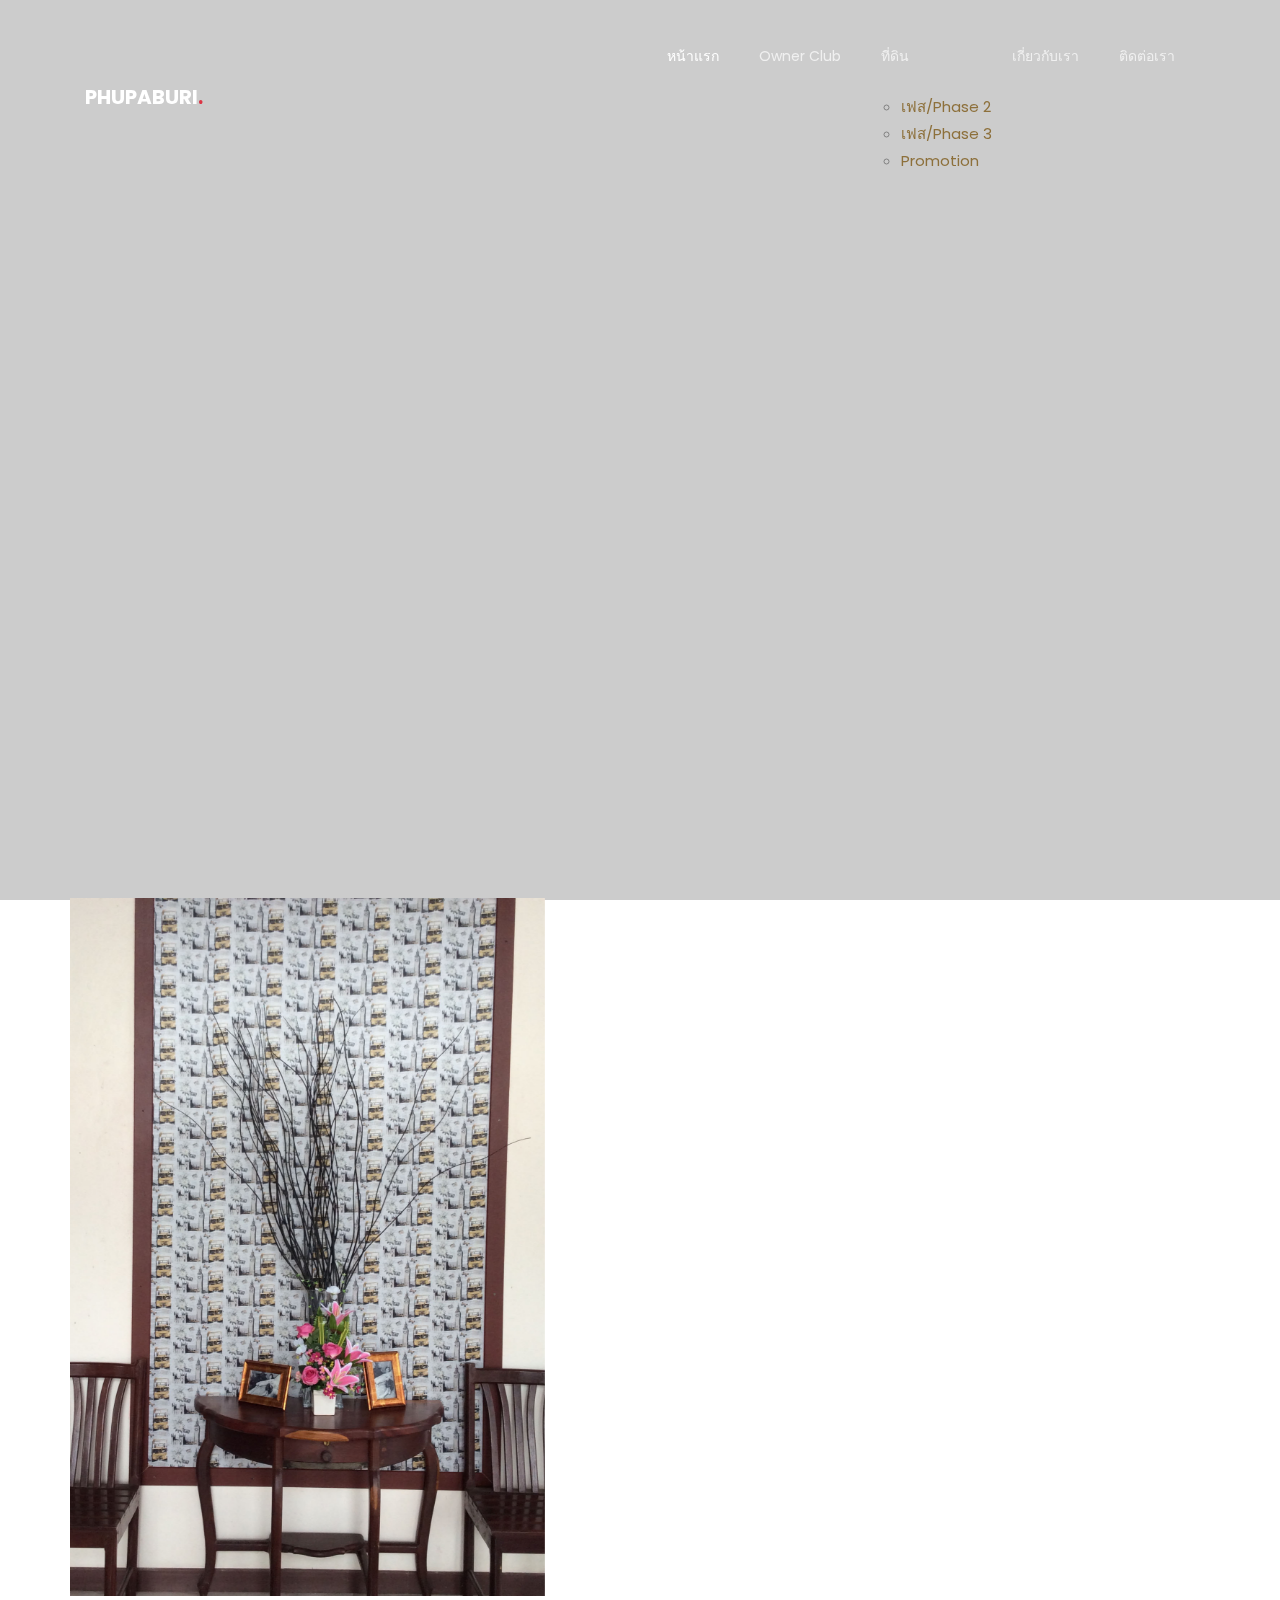
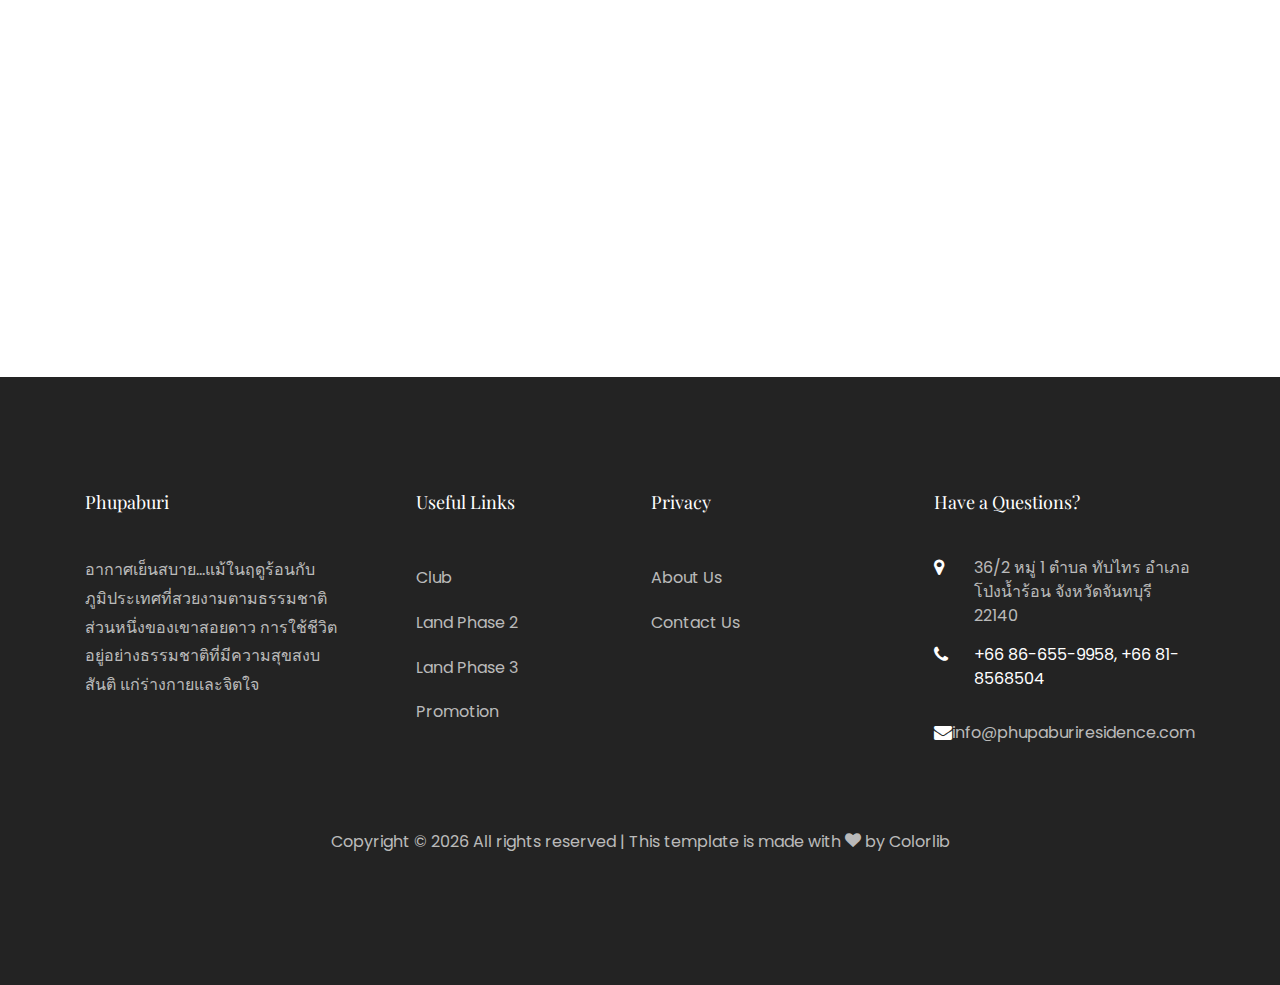
==== commit bf260f5f: "Progress checkin" ====
--- a/index.html
+++ b/index.html
@@ -32,7 +32,8 @@
     <nav class="navbar navbar-expand-lg navbar-dark ftco_navbar bg-dark ftco-navbar-light" id="ftco-navbar">
         <div class="container">
             <!--<a class="navbar-brand" href="index.html">Phupaburi<span class="text-danger">.</span></a>-->
-            <a class="text-white h2 mb-0" href="index.html">Phupaburi<span class="text-danger">.</span></a>
+            <!--<a class="text-white h2 mb-0" href="index.html">Phupaburi<span class="text-danger">.</span></a>--> 
+            <a class="navbar-brand" href="index.html">Phupaburi<span class="text-danger">.</span></a> 
 
             <button class="navbar-toggler" type="button" data-toggle="collapse" data-target="#ftco-nav" aria-controls="ftco-nav" aria-expanded="false" aria-label="Toggle navigation">
                 <span class="oi oi-menu"></span> Menu
@@ -45,7 +46,16 @@
                     <!--<li class="nav-item"><a href="restaurant.html" class="nav-link">Restaurant</a></li>-->
                     <!--<li class="nav-item"><a href="restaurant.html" class="nav-link">Restaurant</a></li>-->
                     <li class="nav-item"><a href="club.html" class="nav-link">Owner Club</a></li>
-                    <li class="nav-item"><a href="index.html" class="nav-link">ที่ดิน</a></li>
+
+                    <li class="nav-item has-children">
+                        <a href="landphase2.html" class="nav-link">ที่ดิน</a>
+                        <ul class="dropdown arrow-top">
+                            <li><a href="landphase2.html">เฟส/Phase 2</a></li>
+                            <li><a href="landphase3.html">เฟส/Phase 3</a></li>
+                            <li><a href="promotion.html">Promotion</a></li>
+                        </ul>
+                    </li>
+
                     <li class="nav-item"><a href="about.html" class="nav-link">เกี่ยวกับเรา</a></li>
                     <!--<li class="nav-item"><a href="blog.html" class="nav-link">Blog</a></li>-->
                     <li class="nav-item"><a href="contact.html" class="nav-link">ติดต่อเรา</a></li>
@@ -221,7 +231,7 @@
 
                         <ul class="ftco-social d-flex">
                             <!--<li class="ftco-animate"><a href="#"><span class="icon-twitter"></span></a></li>-->
-                            <li class="ftco-animate"><a href="#"><span class="icon-facebook"></span></a></li>
+                             <!--<li class="ftco-animate"><a href="#"><span class="icon-facebook"></span></a></li>-->
                             <!--<li class="ftco-animate"><a href="#"><span class="icon-google-plus"></span></a></li>
                             <li class="ftco-animate"><a href="#"><span class="icon-instagram"></span></a></li>-->
                         </ul>
@@ -643,7 +653,7 @@
                         </p>
                         <ul class="ftco-footer-social list-unstyled float-md-left float-lft mt-5">
                             <!--<li class="ftco-animate"><a href="#"><span class="icon-twitter"></span></a></li>-->
-                            <li class="ftco-animate"><a href="#"><span class="icon-facebook"></span></a></li>
+                             <!--<li class="ftco-animate"><a href="#"><span class="icon-facebook"></span></a></li>-->
                             <!--<li class="ftco-animate"><a href="#"><span class="icon-instagram"></span></a></li>-->
                         </ul>
                     </div>
@@ -653,7 +663,10 @@
                         <h2 class="ftco-heading-2">Useful Links</h2>
                         <ul class="list-unstyled">
                             <!--<li><a href="#" class="py-2 d-block">Blog</a></li>-->
-                            <li><a href="#" class="py-2 d-block">Rooms</a></li>
+                            <li><a href="club.html" class="py-2 d-block">Club</a></li>
+                            <li><a href="landphase2.html" class="py-2 d-block">Land Phase 2</a></li>
+                            <li><a href="landphase3.html" class="py-2 d-block">Land Phase 3</a></li>
+                            <li><a href="promotion.html" class="py-2 d-block">Promotion</a></li>
                             <!--<li><a href="#" class="py-2 d-block">Amenities</a></li>
                             <li><a href="#" class="py-2 d-block">Gift Card</a></li>-->
                         </ul>
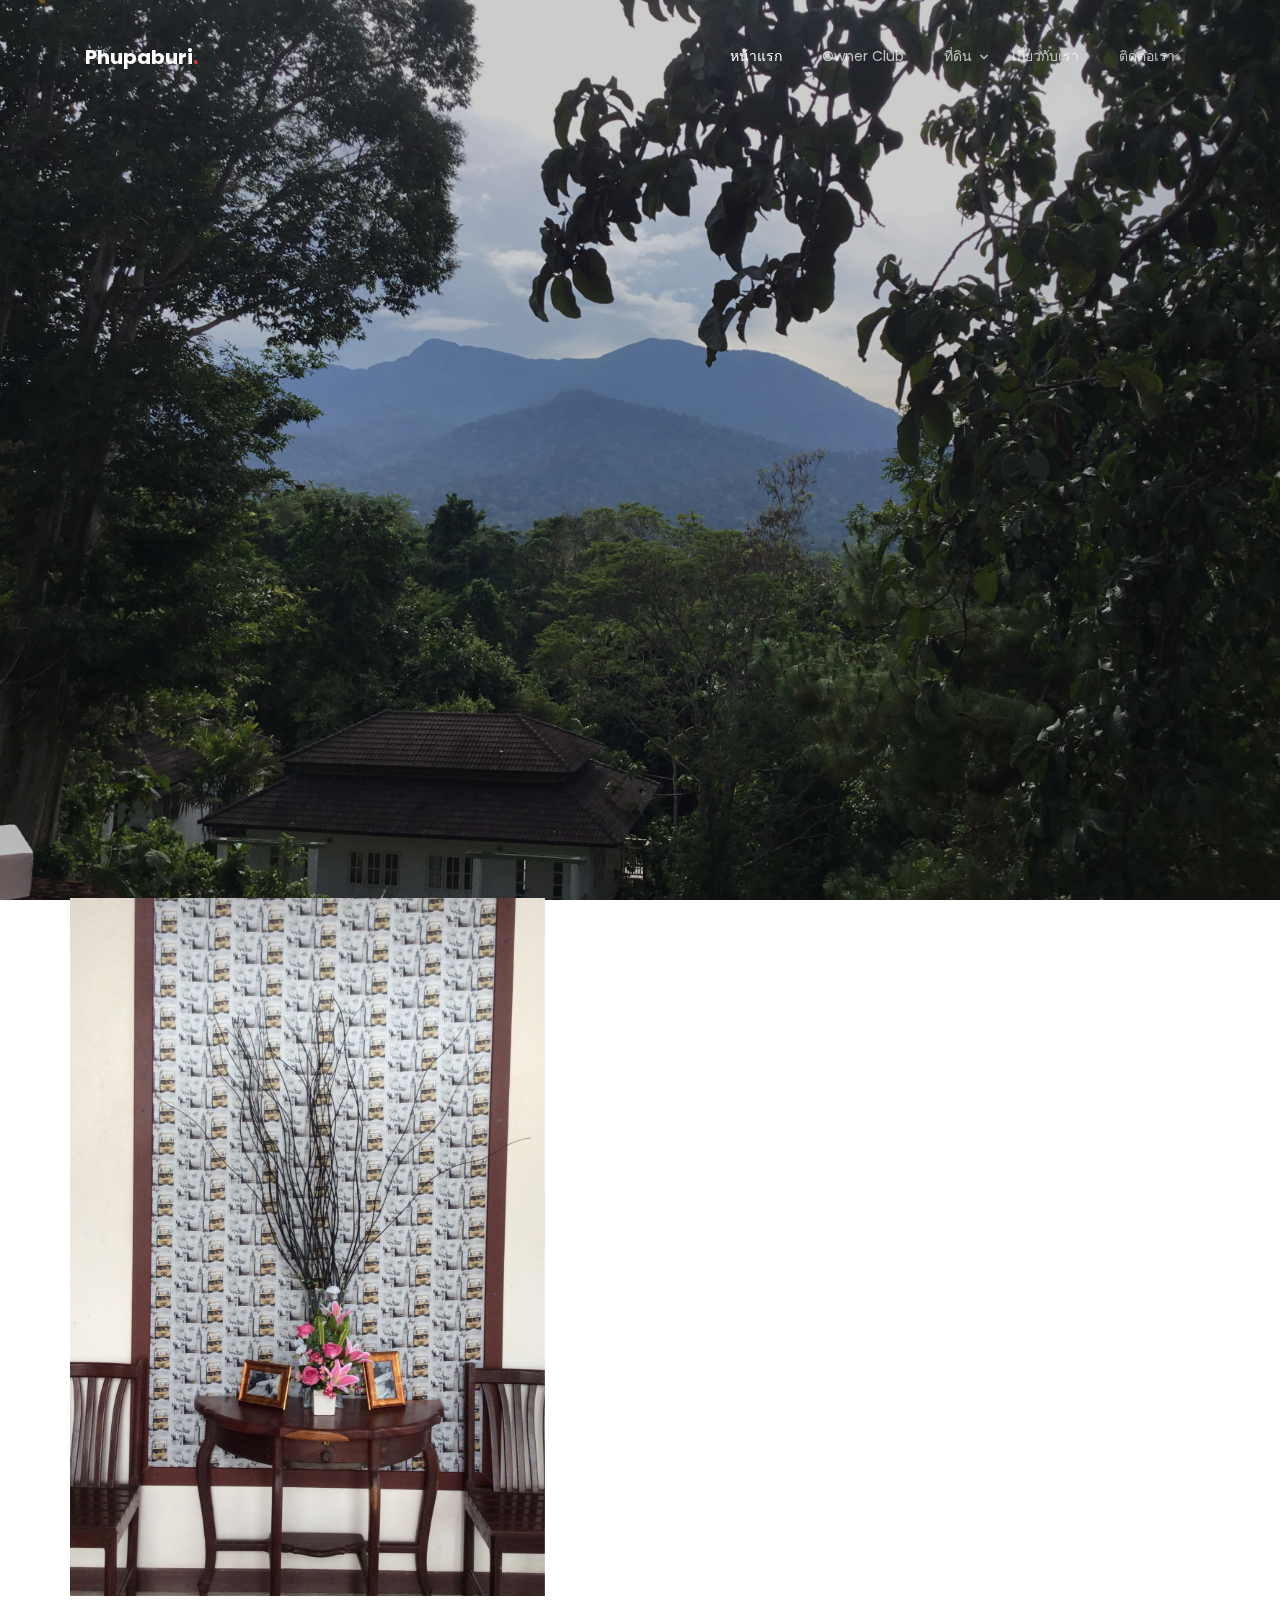
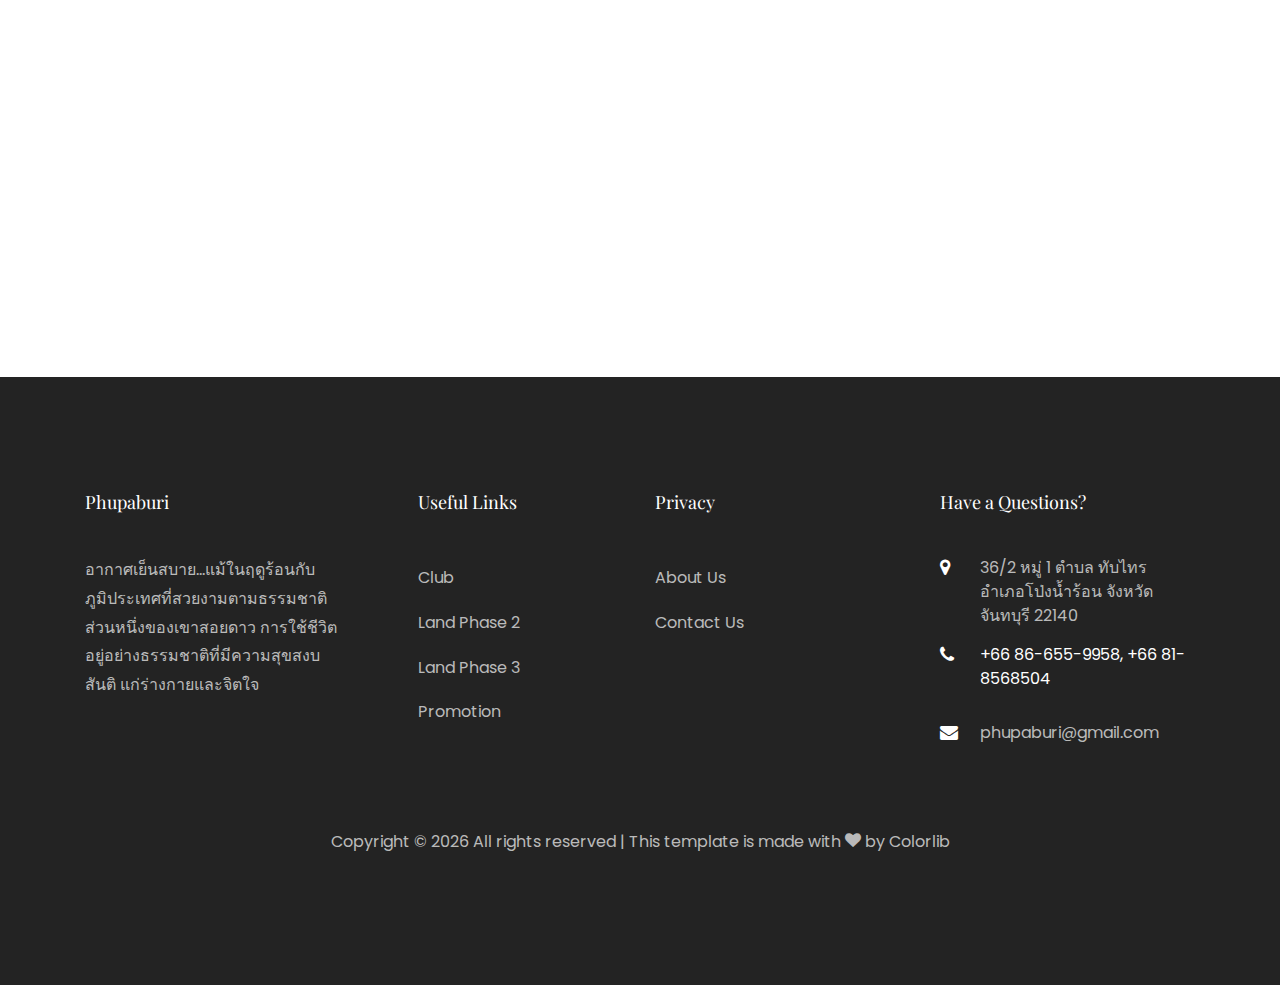
==== commit 871ea252: "update pictures and site info" ====
--- a/index.html
+++ b/index.html
@@ -66,7 +66,7 @@
     <!-- END nav -->
 
     <section class="home-slider owl-carousel">
-        <div class="slider-item" style="background-image:url(images/phupa/Untitled-4.jpg);">
+        <div class="slider-item" style="background-image:url(images/phupa/index/IMG_0601.JPG);">
             <div class="overlay"></div>
             <div class="container">
                 <div class="row no-gutters slider-text align-items-center justify-content-center">
@@ -80,7 +80,7 @@
             </div>
         </div>
 
-        <div class="slider-item" style="background-image:url(images/phupa/Untitled-7.jpg);">
+        <div class="slider-item" style="background-image:url(images/phupa/index/phupa.jpg);">
             <div class="overlay"></div>
             <div class="container">
                 <div class="row no-gutters slider-text align-items-center justify-content-center">
@@ -598,40 +598,40 @@
         <div class="container-fluid">
             <div class="row no-gutters justify-content-center pb-5">
                 <div class="col-md-7 text-center heading-section ftco-animate">
-                    <h2><span>Gallary</span></h2>
+                    <h2><span>Gallery</span></h2>
                 </div>
             </div>
             <div class="row no-gutters">
                 <div class="col-sm-12 col-md ftco-animate">
-                    <a href="images/phupa/gallary1.jpg" class="insta-img image-popup" style="background-image: url(images/phupa/gallary1.jpg);">
+                    <a href="images/phupa/index/IMG_0551.JPG" class="insta-img image-popup" style="background-image: url(images/phupa/index/IMG_0551.JPG);">
                         <div class="icon d-flex justify-content-center">
                             <span class="icon-instagram align-self-center"></span>
                         </div>
                     </a>
                 </div>
                 <div class="col-sm-12 col-md ftco-animate">
-                    <a href="images/phupa/gallary2.png" class="insta-img image-popup" style="background-image: url(images/phupa/gallary2.png);">
+                    <a href="images/phupa/index/IMG_0560.JPG" class="insta-img image-popup" style="background-image: url(images/phupa/index/IMG_0560.JPG);">
                         <div class="icon d-flex justify-content-center">
                             <span class="icon-instagram align-self-center"></span>
                         </div>
                     </a>
                 </div>
                 <div class="col-sm-12 col-md ftco-animate">
-                    <a href="images/phupa/gallary3.png" class="insta-img image-popup" style="background-image: url(images/phupa/gallary3.png);">
+                    <a href="images/phupa/index/IMG_0561.JPG" class="insta-img image-popup" style="background-image: url(images/phupa/index/IMG_0561.JPG);">
                         <div class="icon d-flex justify-content-center">
                             <span class="icon-instagram align-self-center"></span>
                         </div>
                     </a>
                 </div>
                 <div class="col-sm-12 col-md ftco-animate">
-                    <a href="images/phupa/gallary4.jpg" class="insta-img image-popup" style="background-image: url(images/phupa/gallary4.jpg);">
+                    <a href="images/phupa/index/IMG_0566.JPG" class="insta-img image-popup" style="background-image: url(images/phupa/index/IMG_0566.JPG);">
                         <div class="icon d-flex justify-content-center">
                             <span class="icon-instagram align-self-center"></span>
                         </div>
                     </a>
                 </div>
                 <div class="col-sm-12 col-md ftco-animate">
-                    <a href="images/phupa/gallary5.png" class="insta-img image-popup" style="background-image: url(images/phupa/gallary5.png);">
+                    <a href="images/phupa/index/IMG_0579.JPG" class="insta-img image-popup" style="background-image: url(images/phupa/index/IMG_0579.JPG);">
                         <div class="icon d-flex justify-content-center">
                             <span class="icon-instagram align-self-center"></span>
                         </div>
@@ -690,7 +690,7 @@
                             <ul>
                                 <li><span class="icon icon-map-marker"></span><span class="text"> 36/2 หมู่ 1 ตำบล ทับไทร อำเภอโป่งน้ำร้อน จังหวัดจันทบุรี 22140</span></li>
                                 <li><a href="#"><span class="icon icon-phone"></span><span class="text">+66 86-655-9958, +66 81-8568504</span></a></li>
-                                <li><span class="icon icon-envelope"></span><span class="text"> info@phupaburiresidence.com</span></li>
+                                <li><span class="icon icon-envelope"></span><span class="text"> phupaburi@gmail.com</span></li>
                             </ul>
                         </div>
                     </div>
--- a/css/style.css
+++ b/css/style.css
@@ -10367,7 +10367,7 @@
 .navbar-brand {
     font-weight: 700;
     font-size: 20px;
-    text-transform: uppercase;
+    /*text-transform: uppercase;*/
 }
 
 .hero-wrap {
@@ -12734,4 +12734,125 @@
         position: absolute;
 }
 
-
+.has-children {
+    position: relative;
+}
+
+    .has-children > a {
+        position: relative;
+        padding-right: 20px;
+    }
+
+        .has-children > a:before {
+            position: absolute;
+            content: "\e313";
+            font-size: 16px;
+            top: 50%;
+            right: 0;
+            -webkit-transform: translateY(-50%);
+            -ms-transform: translateY(-50%);
+            transform: translateY(-50%);
+            font-family: 'icomoon';
+        }
+
+    .has-children .dropdown {
+        visibility: hidden;
+        opacity: 0;
+        top: 100%;
+        position: absolute;
+        text-align: left;
+        -webkit-box-shadow: 0 2px 10px -2px rgba(0, 0, 0, 0.25);
+        box-shadow: 0 2px 10px -2px rgba(0, 0, 0, 0.25);
+        border-left: 1px solid #edf0f5;
+        border-right: 1px solid #edf0f5;
+        border-bottom: 1px solid #edf0f5;
+        padding: 10px 0;
+        margin-top: 20px;
+        margin-left: 0px;
+        background: #fff;
+        -webkit-transition: 0.2s 0s;
+        -o-transition: 0.2s 0s;
+        transition: 0.2s 0s;
+    }
+
+        .has-children .dropdown.arrow-top {
+            position: absolute;
+        }
+
+            .has-children .dropdown.arrow-top:before {
+                bottom: 100%;
+                left: 20%;
+                border: solid transparent;
+                content: " ";
+                height: 0;
+                width: 0;
+                position: absolute;
+                pointer-events: none;
+            }
+
+            .has-children .dropdown.arrow-top:before {
+                border-color: rgba(136, 183, 213, 0);
+                border-bottom-color: #fff;
+                border-width: 10px;
+                margin-left: -10px;
+            }
+
+        .has-children .dropdown a {
+            text-transform: none;
+            letter-spacing: normal;
+            -webkit-transition: 0s all;
+            -o-transition: 0s all;
+            transition: 0s all;
+            color: #343a40;
+        }
+
+        .has-children .dropdown .active > a {
+            color: #000 !important;
+        }
+
+        .has-children .dropdown > li {
+            list-style: none;
+            padding: 0;
+            margin: 0;
+            min-width: 200px;
+        }
+
+            .has-children .dropdown > li > a {
+                padding: 5px 20px;
+                display: block;
+            }
+
+                .has-children .dropdown > li > a:hover {
+                    color: #1f3c88;
+                }
+
+            .has-children .dropdown > li.has-children > a:before {
+                content: "\e315";
+                right: 20px;
+            }
+
+            .has-children .dropdown > li.has-children > .dropdown, .site-navbar .site-navigation .site-menu .has-children .dropdown > li.has-children > ul {
+                left: 100%;
+                top: 0;
+            }
+
+            .has-children .dropdown > li.has-children:hover > a, .site-navbar .site-navigation .site-menu .has-children .dropdown > li.has-children:active > a, .site-navbar .site-navigation .site-menu .has-children .dropdown > li.has-children:focus > a {
+                color: #1f3c88;
+            }
+
+    .has-children:hover > a, .site-navbar .site-navigation .site-menu .has-children:focus > a, .site-navbar .site-navigation .site-menu .has-children:active > a {
+        color: #fff;
+    }
+
+    .has-children:hover, .site-navbar .site-navigation .site-menu .has-children:focus, .site-navbar .site-navigation .site-menu .has-children:active {
+        cursor: pointer;
+    }
+
+        .has-children:hover > .dropdown, .site-navbar .site-navigation .site-menu .has-children:focus > .dropdown, .site-navbar .site-navigation .site-menu .has-children:active > .dropdown {
+            -webkit-transition-delay: 0s;
+            -o-transition-delay: 0s;
+            transition-delay: 0s;
+            margin-top: 0px;
+            visibility: visible;
+            opacity: 1;
+        }
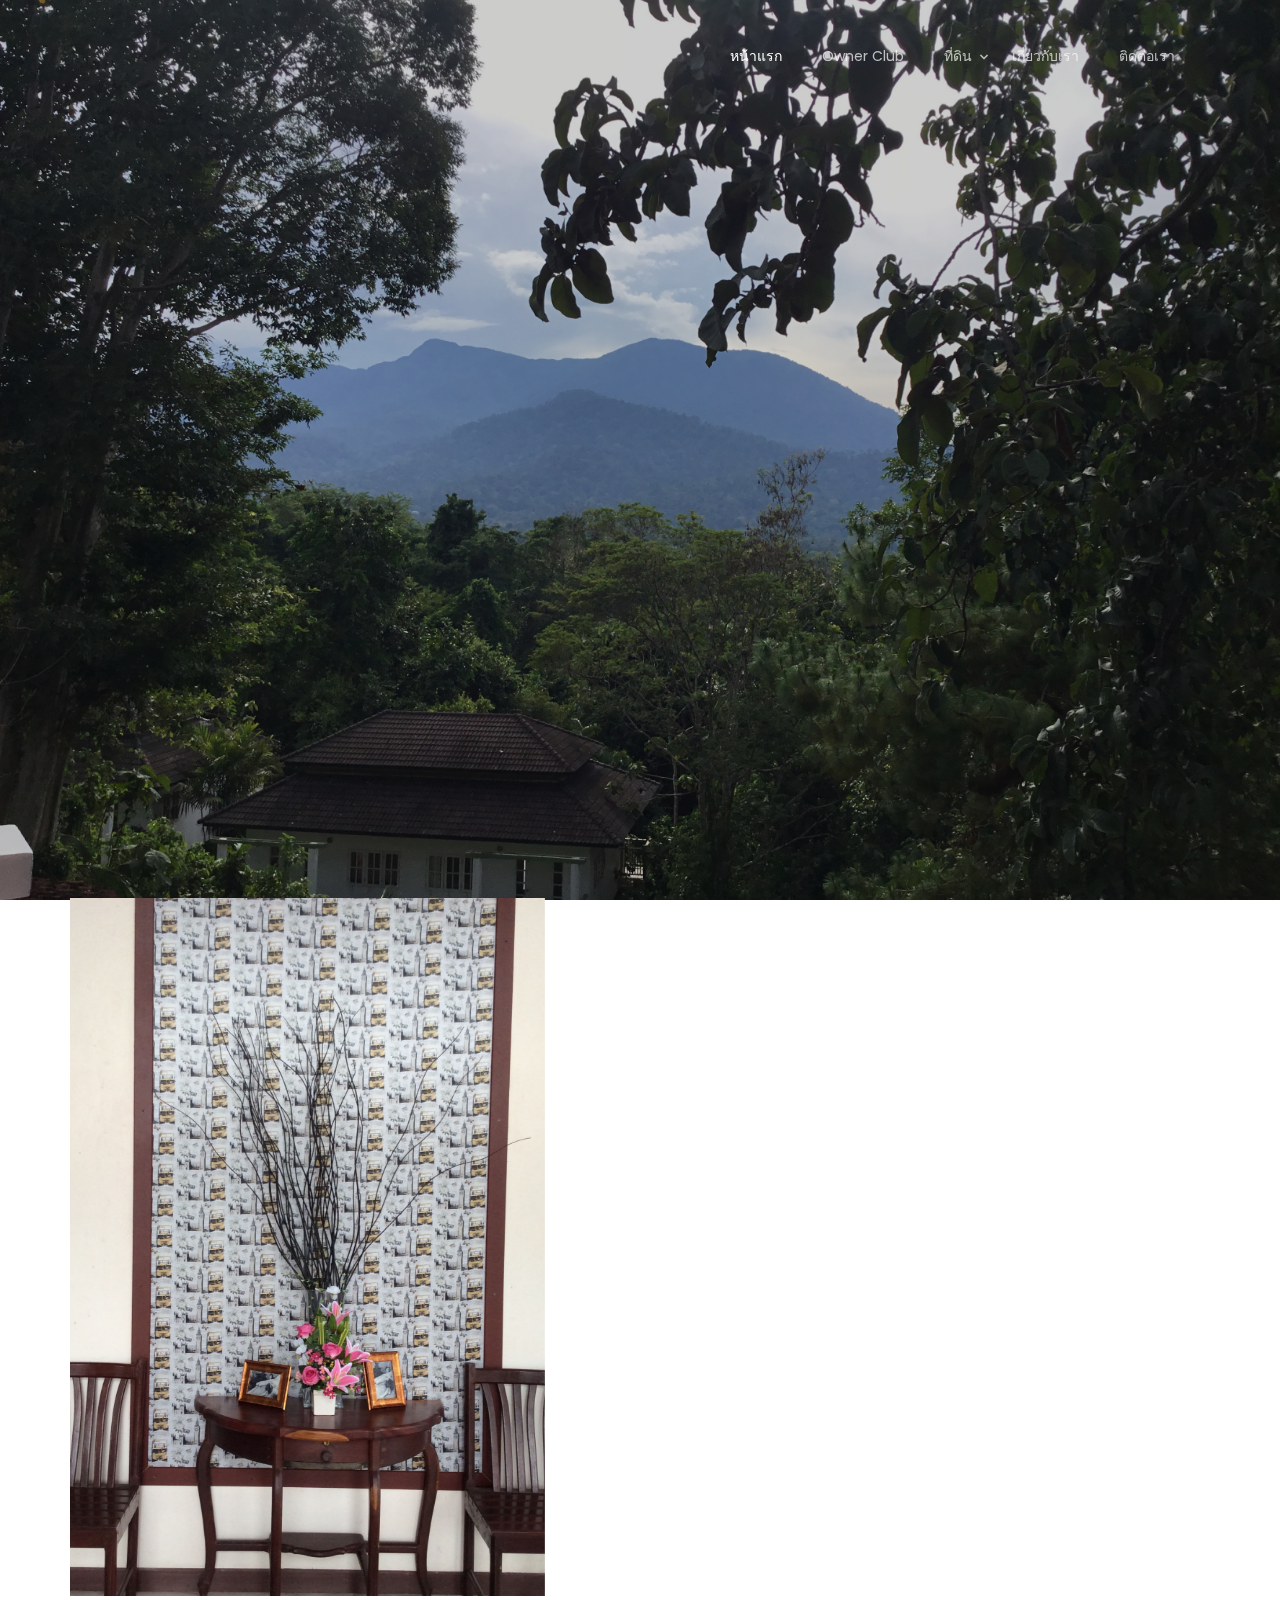
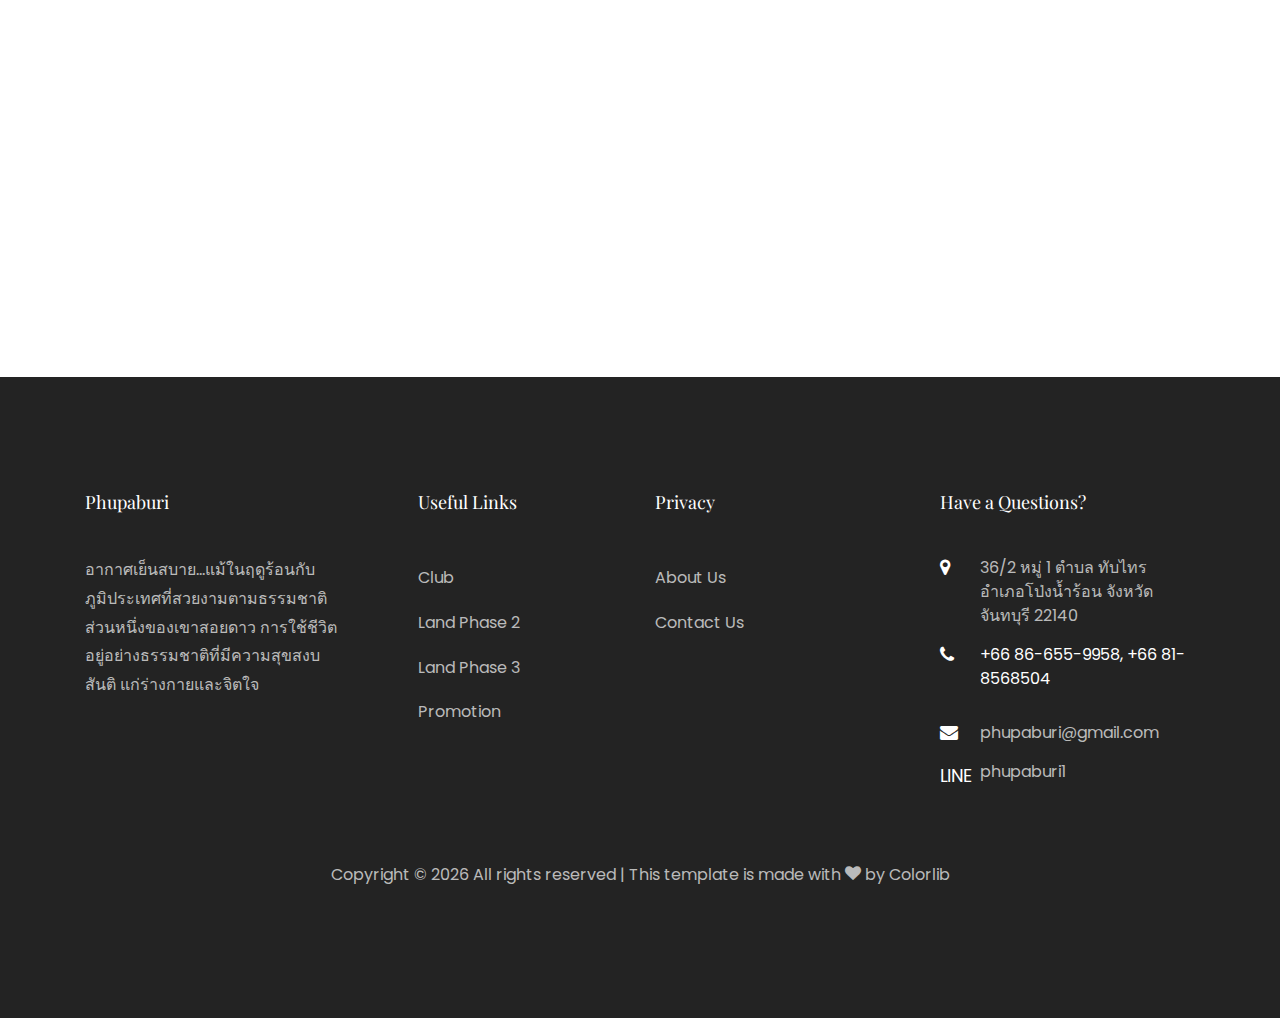
==== commit 16bb8cb9: "add line info" ====
--- a/index.html
+++ b/index.html
@@ -33,7 +33,11 @@
         <div class="container">
             <!--<a class="navbar-brand" href="index.html">Phupaburi<span class="text-danger">.</span></a>-->
             <!--<a class="text-white h2 mb-0" href="index.html">Phupaburi<span class="text-danger">.</span></a>--> 
-            <a class="navbar-brand" href="index.html">Phupaburi<span class="text-danger">.</span></a> 
+<a href="index.html">
+                <div class="block-16 text-center ftco-animate">
+                        <img src="images/phupa/logo/logo170x85.jpg" alt="Image placeholder" class="img-fluid">
+                </div>
+            </a>
 
             <button class="navbar-toggler" type="button" data-toggle="collapse" data-target="#ftco-nav" aria-controls="ftco-nav" aria-expanded="false" aria-label="Toggle navigation">
                 <span class="oi oi-menu"></span> Menu
@@ -691,6 +695,7 @@
                                 <li><span class="icon icon-map-marker"></span><span class="text"> 36/2 หมู่ 1 ตำบล ทับไทร อำเภอโป่งน้ำร้อน จังหวัดจันทบุรี 22140</span></li>
                                 <li><a href="#"><span class="icon icon-phone"></span><span class="text">+66 86-655-9958, +66 81-8568504</span></a></li>
                                 <li><span class="icon icon-envelope"></span><span class="text"> phupaburi@gmail.com</span></li>
+                                <li><span class="icon text-white">LINE</span><span class="text"> phupaburi1</span></li>
                             </ul>
                         </div>
                     </div>
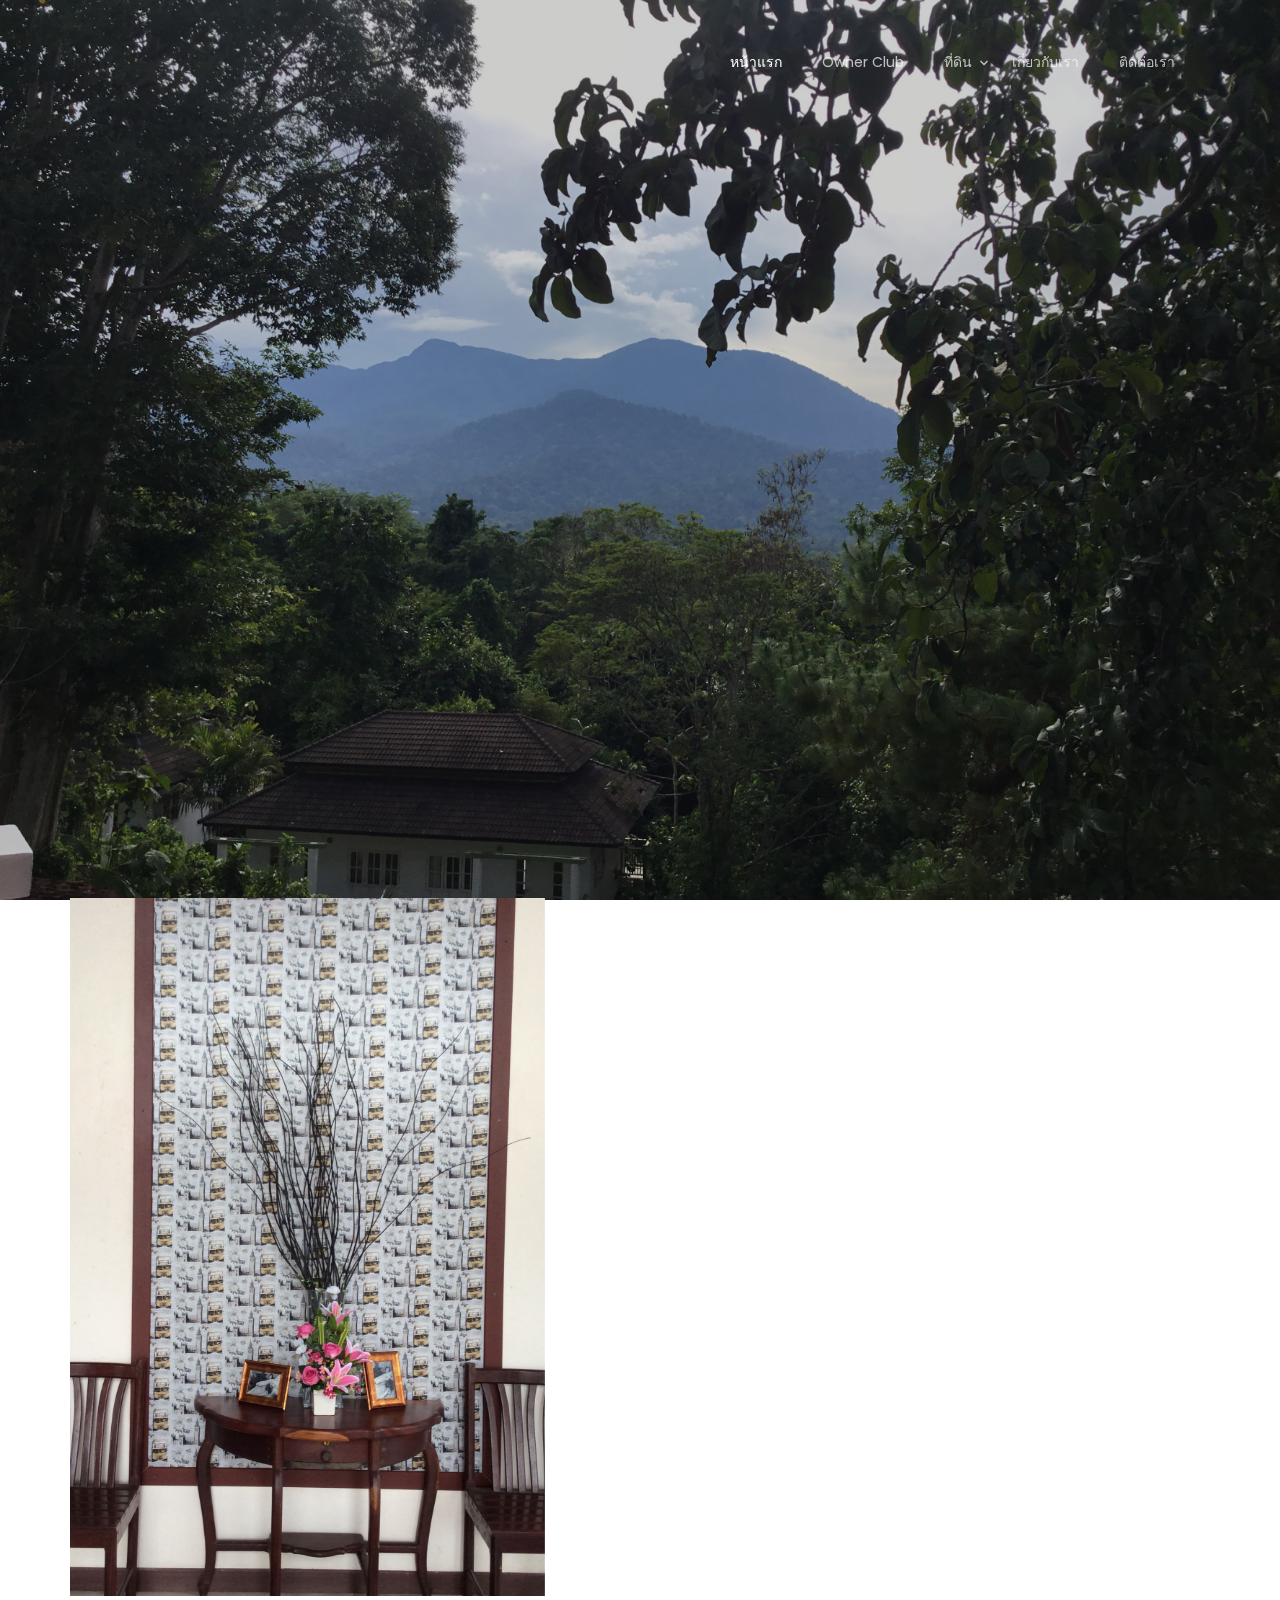
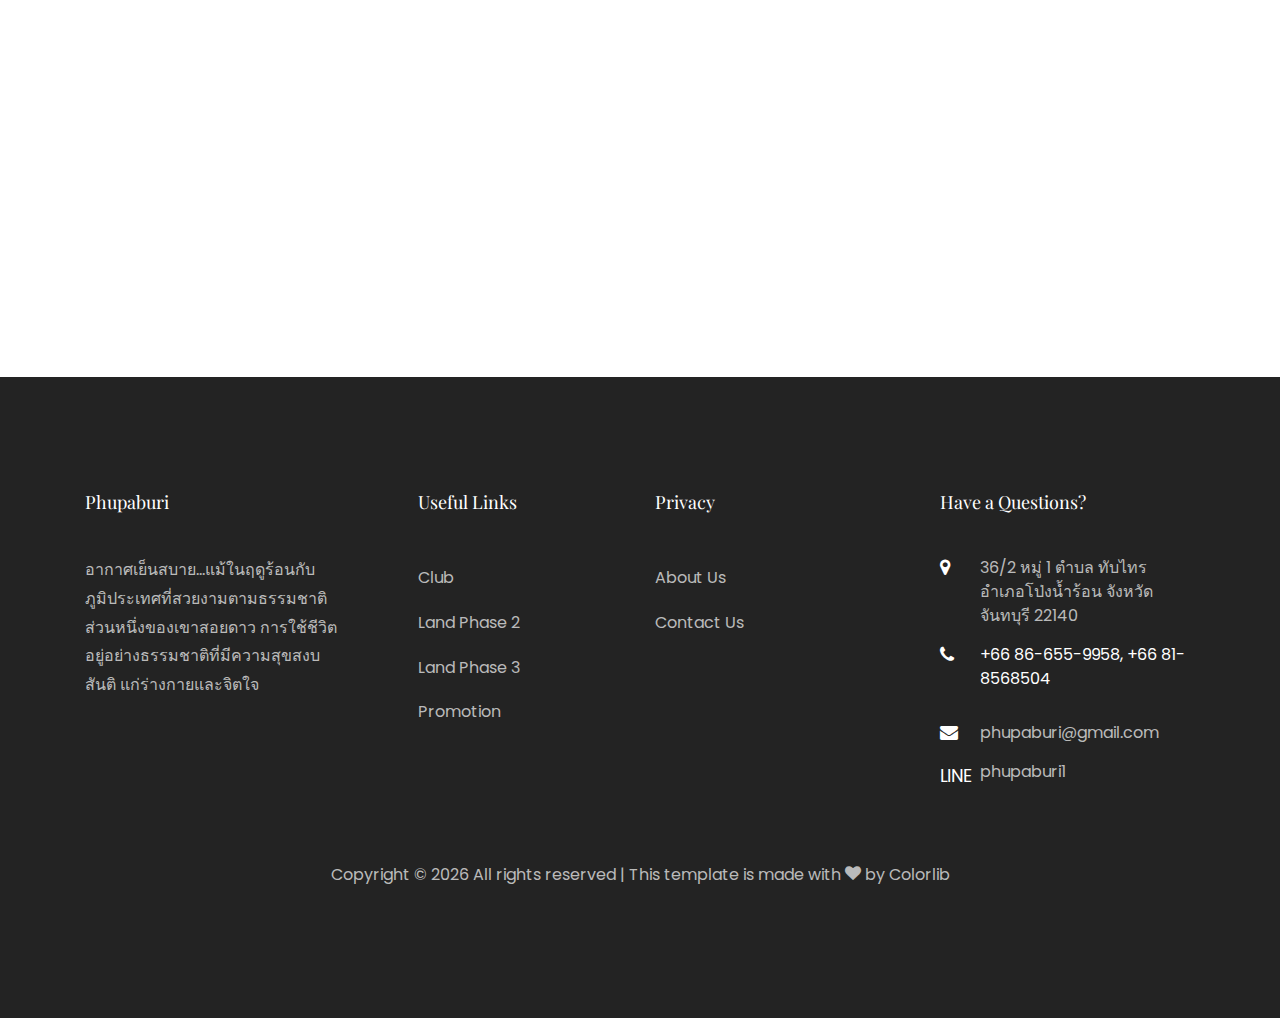
==== commit b293eb7e: "add icon" ====
--- a/index.html
+++ b/index.html
@@ -2,6 +2,7 @@
 <html lang="en">
 <head>
     <title>Phupaburi ภูภาบุรี</title>
+    <link rel="icon" href="images/phupa/logo/logo120x54.png">
     <meta charset="utf-8">
     <meta name="viewport" content="width=device-width, initial-scale=1, shrink-to-fit=no">
 
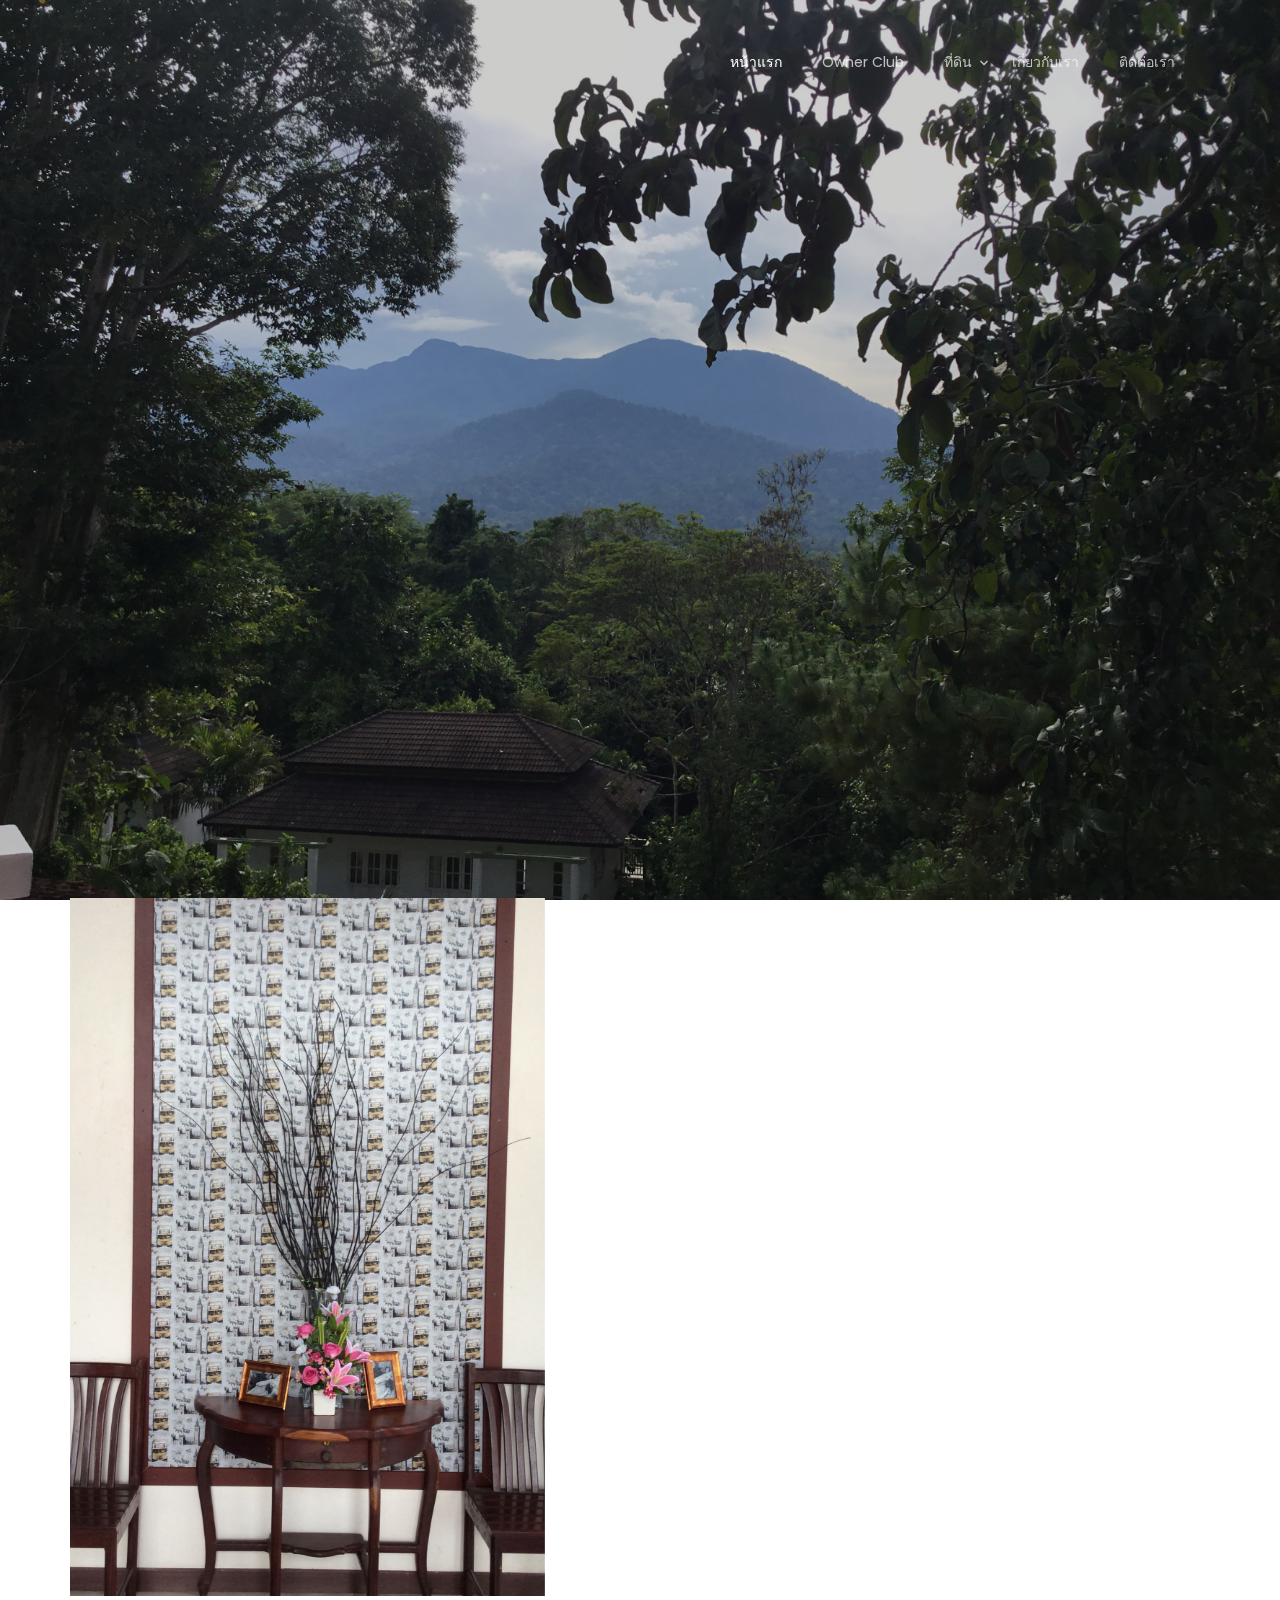
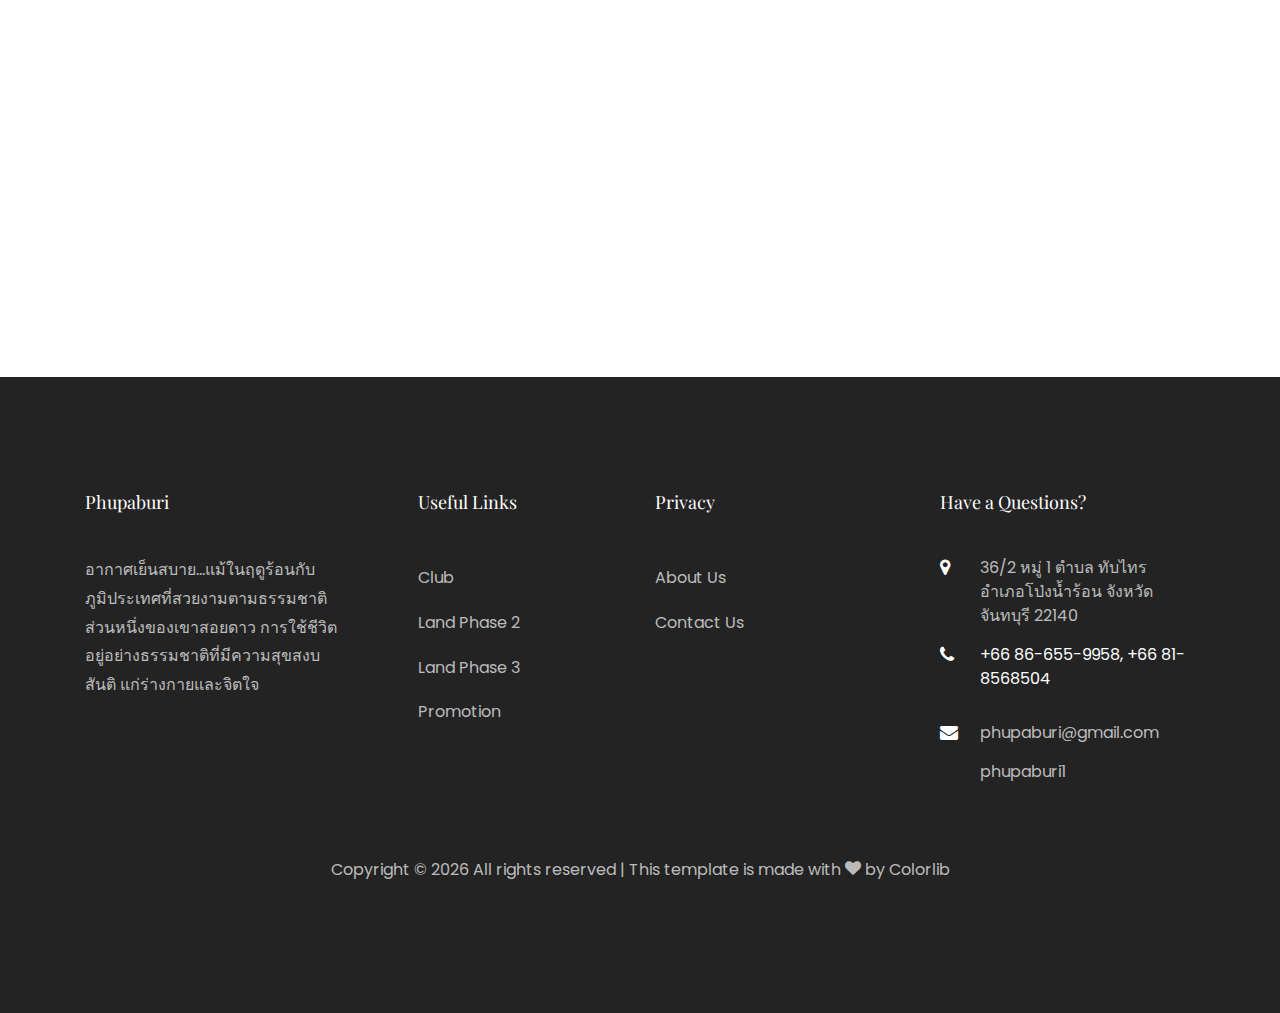
==== commit 89314456: "update" ====
--- a/index.html
+++ b/index.html
@@ -696,7 +696,7 @@
                                 <li><span class="icon icon-map-marker"></span><span class="text"> 36/2 หมู่ 1 ตำบล ทับไทร อำเภอโป่งน้ำร้อน จังหวัดจันทบุรี 22140</span></li>
                                 <li><a href="#"><span class="icon icon-phone"></span><span class="text">+66 86-655-9958, +66 81-8568504</span></a></li>
                                 <li><span class="icon icon-envelope"></span><span class="text"> phupaburi@gmail.com</span></li>
-                                <li><span class="icon text-white">LINE</span><span class="text"> phupaburi1</span></li>
+                                <li><span class="icon fab fa-line"></span><span class="text"> phupaburi1</span></li>
                             </ul>
                         </div>
                     </div>
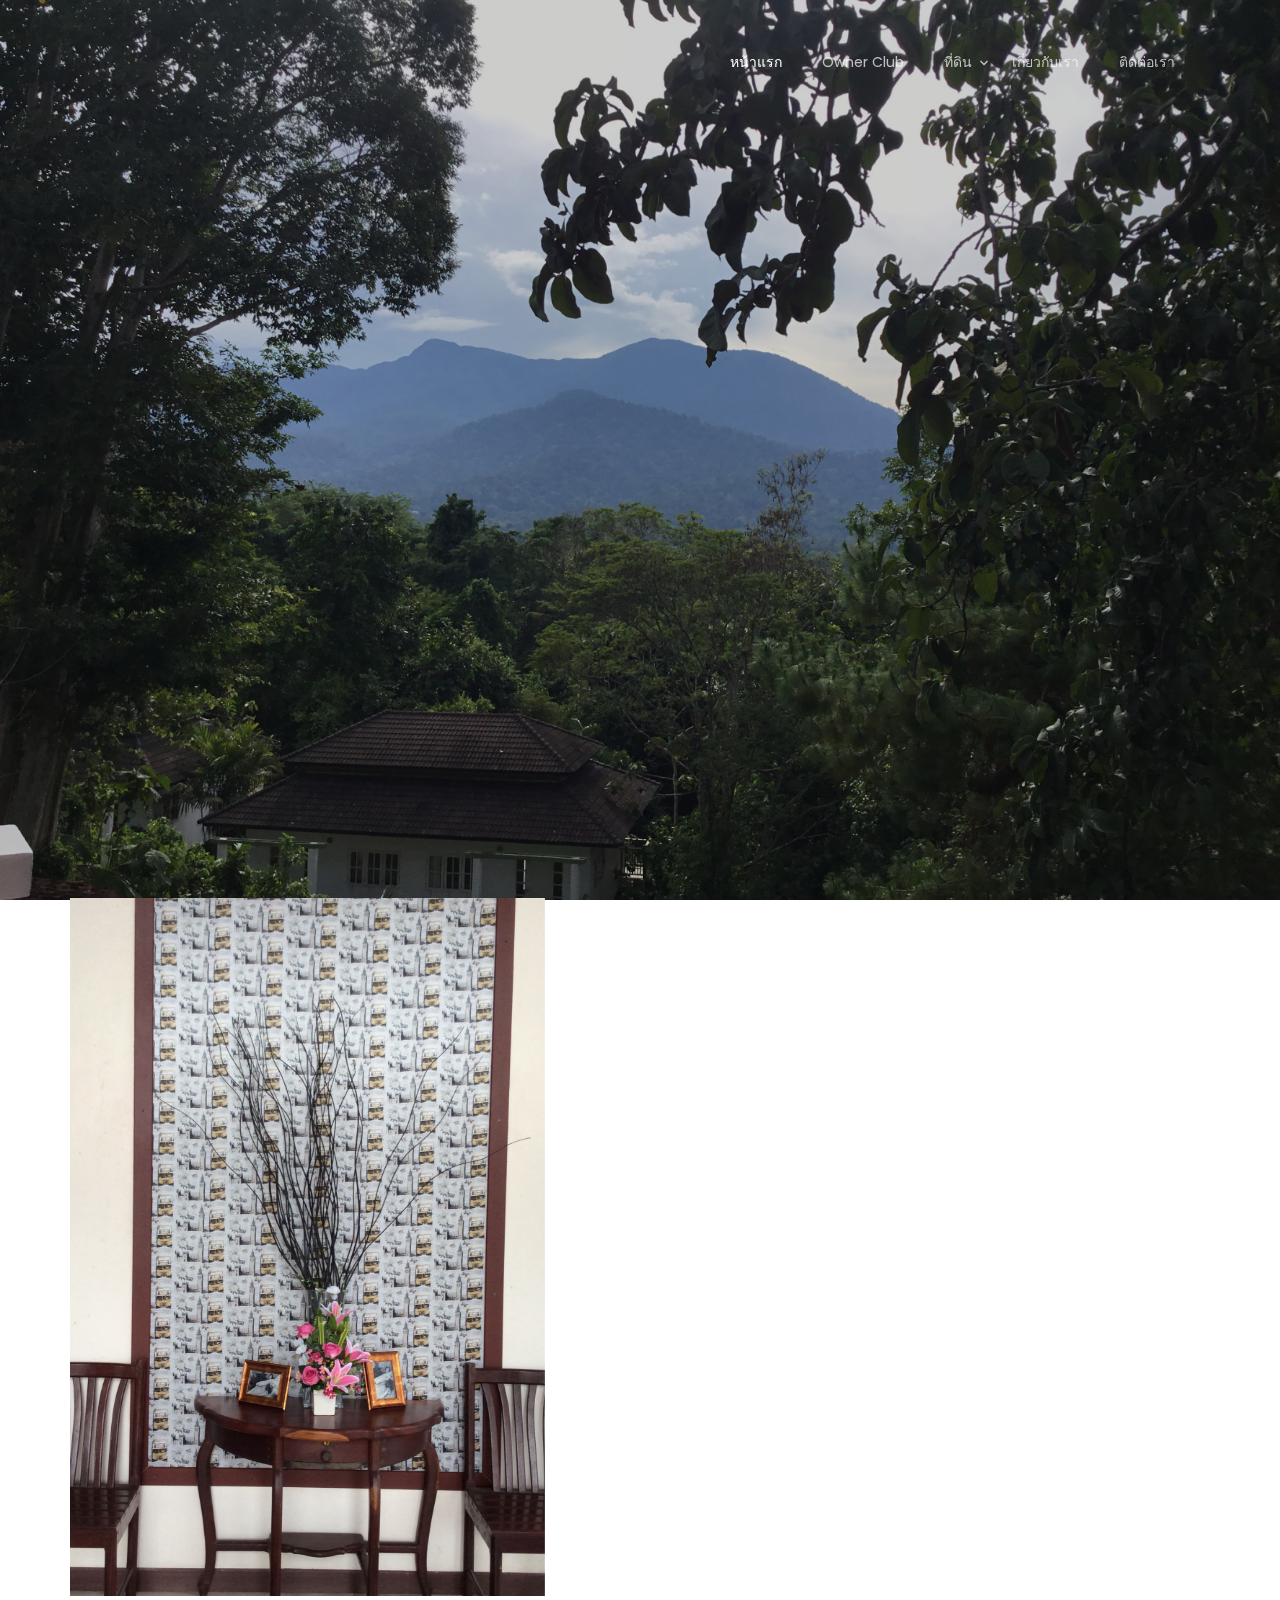
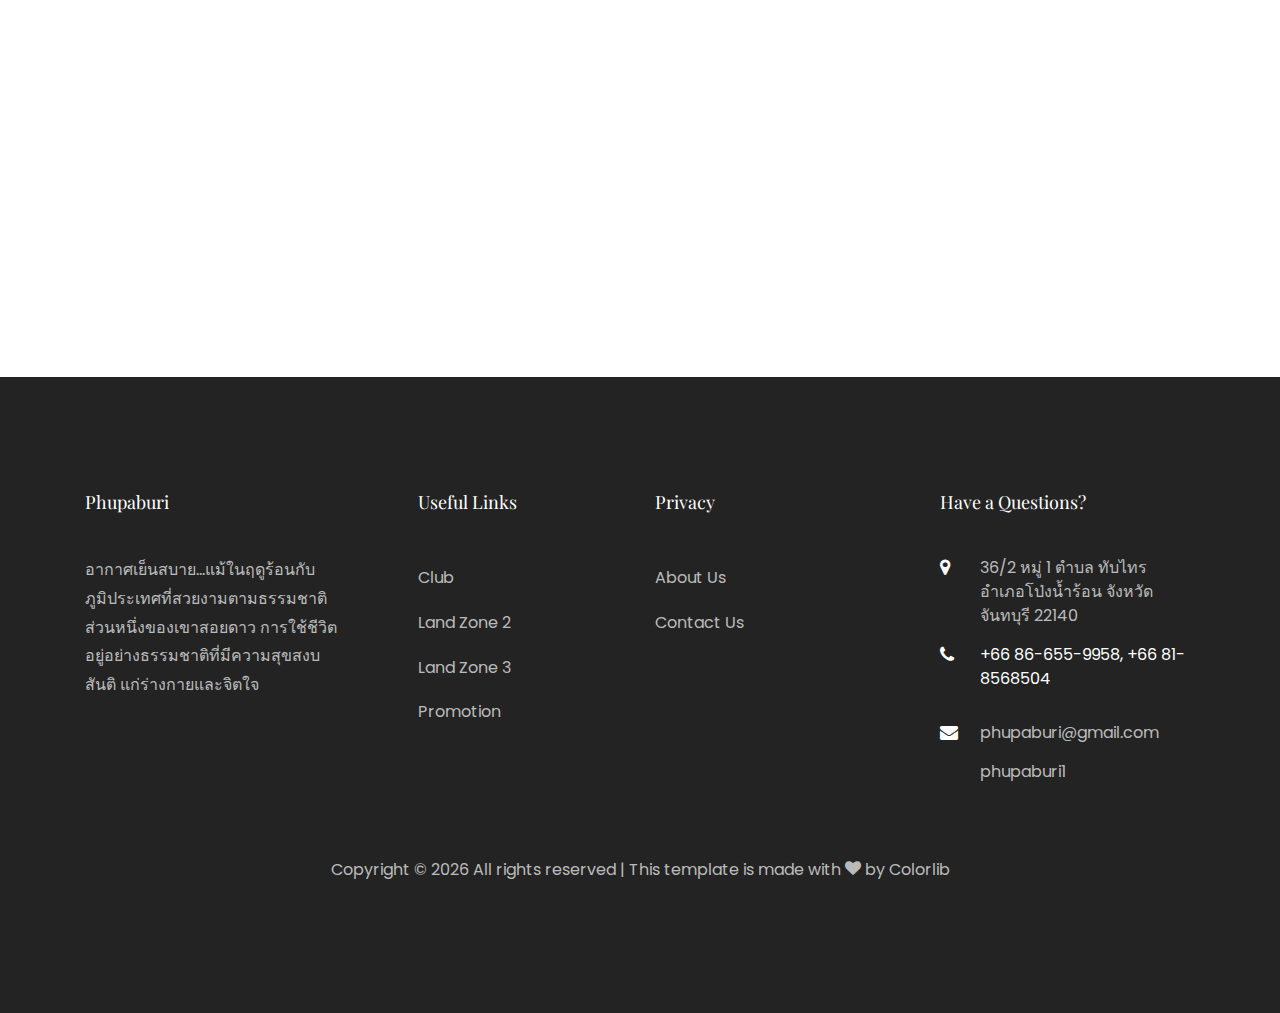
==== commit a813a7b4: "update" ====
--- a/index.html
+++ b/index.html
@@ -55,8 +55,8 @@
                     <li class="nav-item has-children">
                         <a href="landphase2.html" class="nav-link">ที่ดิน</a>
                         <ul class="dropdown arrow-top">
-                            <li><a href="landphase2.html">เฟส/Phase 2</a></li>
-                            <li><a href="landphase3.html">เฟส/Phase 3</a></li>
+                            <li><a href="landphase2.html">โซน/Zone 2</a></li>
+                            <li><a href="landphase3.html">โซน/Zone 3</a></li>
                             <li><a href="promotion.html">Promotion</a></li>
                         </ul>
                     </li>
@@ -669,8 +669,8 @@
                         <ul class="list-unstyled">
                             <!--<li><a href="#" class="py-2 d-block">Blog</a></li>-->
                             <li><a href="club.html" class="py-2 d-block">Club</a></li>
-                            <li><a href="landphase2.html" class="py-2 d-block">Land Phase 2</a></li>
-                            <li><a href="landphase3.html" class="py-2 d-block">Land Phase 3</a></li>
+                            <li><a href="landphase2.html" class="py-2 d-block">Land Zone 2</a></li>
+                            <li><a href="landphase3.html" class="py-2 d-block">Land Zone 3</a></li>
                             <li><a href="promotion.html" class="py-2 d-block">Promotion</a></li>
                             <!--<li><a href="#" class="py-2 d-block">Amenities</a></li>
                             <li><a href="#" class="py-2 d-block">Gift Card</a></li>-->
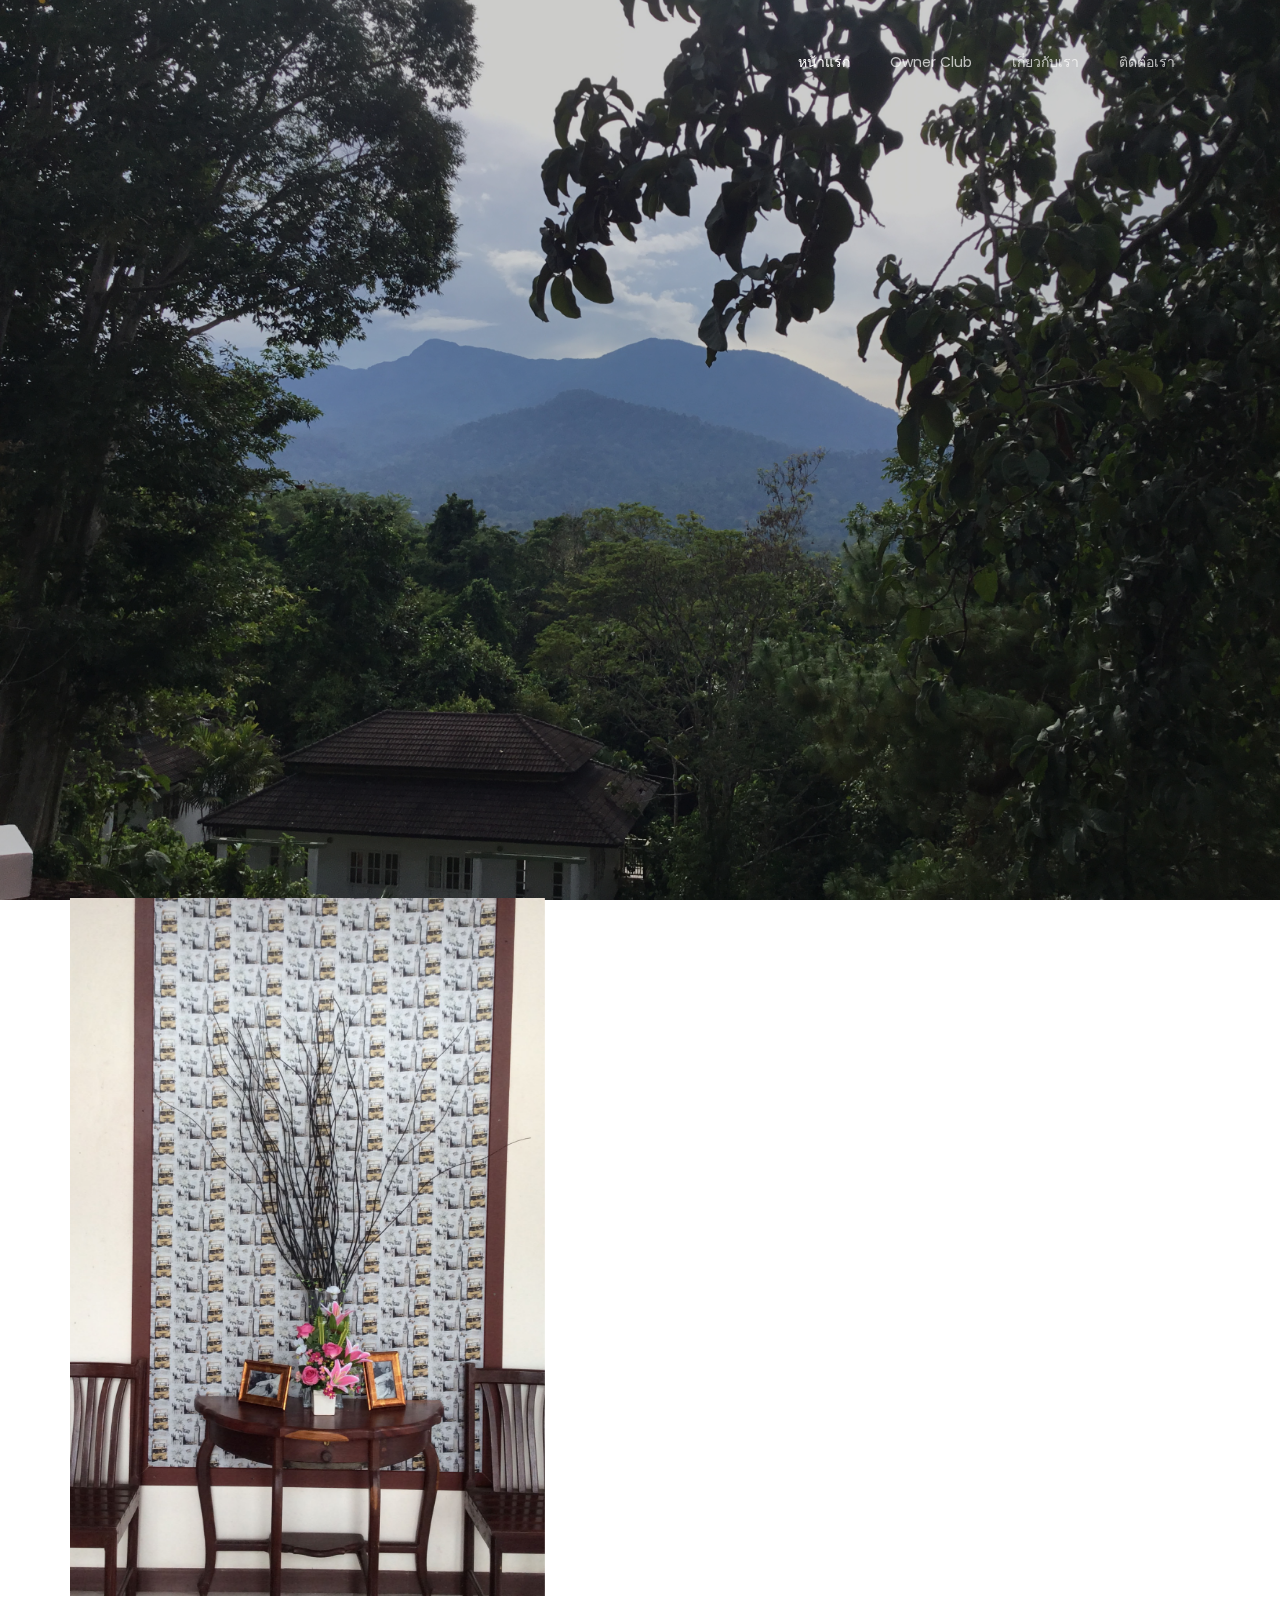
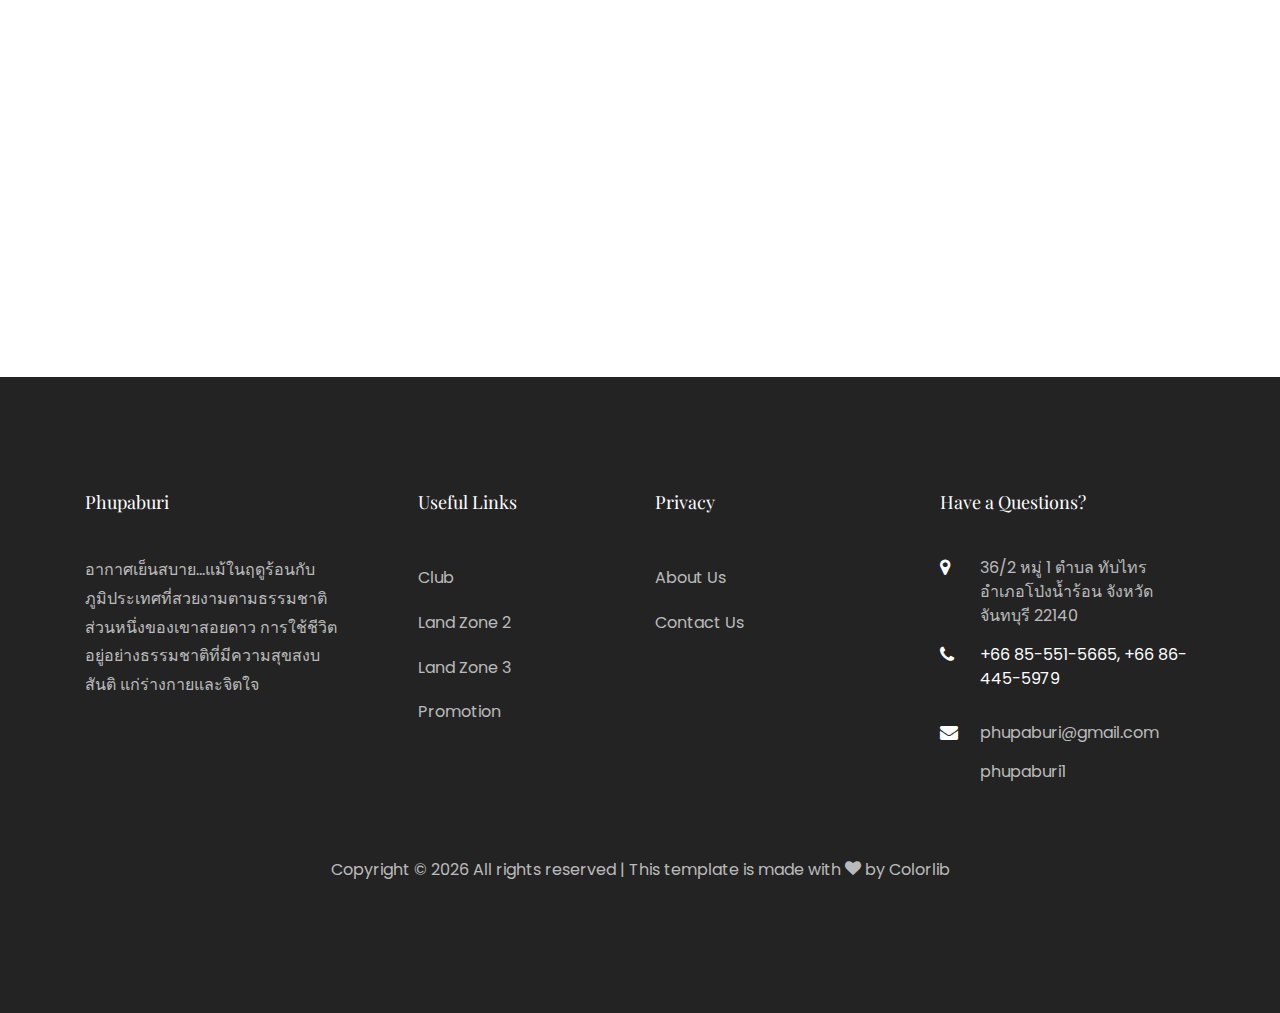
==== commit 9a261c20: "remove price" ====
--- a/index.html
+++ b/index.html
@@ -52,14 +52,7 @@
                     <!--<li class="nav-item"><a href="restaurant.html" class="nav-link">Restaurant</a></li>-->
                     <li class="nav-item"><a href="club.html" class="nav-link">Owner Club</a></li>
 
-                    <li class="nav-item has-children">
-                        <a href="landphase2.html" class="nav-link">ที่ดิน</a>
-                        <ul class="dropdown arrow-top">
-                            <li><a href="landphase2.html">โซน/Zone 2</a></li>
-                            <li><a href="landphase3.html">โซน/Zone 3</a></li>
-                            <li><a href="promotion.html">Promotion</a></li>
-                        </ul>
-                    </li>
+
 
                     <li class="nav-item"><a href="about.html" class="nav-link">เกี่ยวกับเรา</a></li>
                     <!--<li class="nav-item"><a href="blog.html" class="nav-link">Blog</a></li>-->
@@ -694,7 +687,7 @@
                         <div class="block-23 mb-3">
                             <ul>
                                 <li><span class="icon icon-map-marker"></span><span class="text"> 36/2 หมู่ 1 ตำบล ทับไทร อำเภอโป่งน้ำร้อน จังหวัดจันทบุรี 22140</span></li>
-                                <li><a href="#"><span class="icon icon-phone"></span><span class="text">+66 86-655-9958, +66 81-8568504</span></a></li>
+                                <li><a href="#"><span class="icon icon-phone"></span><span class="text">+66 85-551-5665, +66 86-445-5979</span></a></li>
                                 <li><span class="icon icon-envelope"></span><span class="text"> phupaburi@gmail.com</span></li>
                                 <li><span class="icon fab fa-line"></span><span class="text"> phupaburi1</span></li>
                             </ul>
